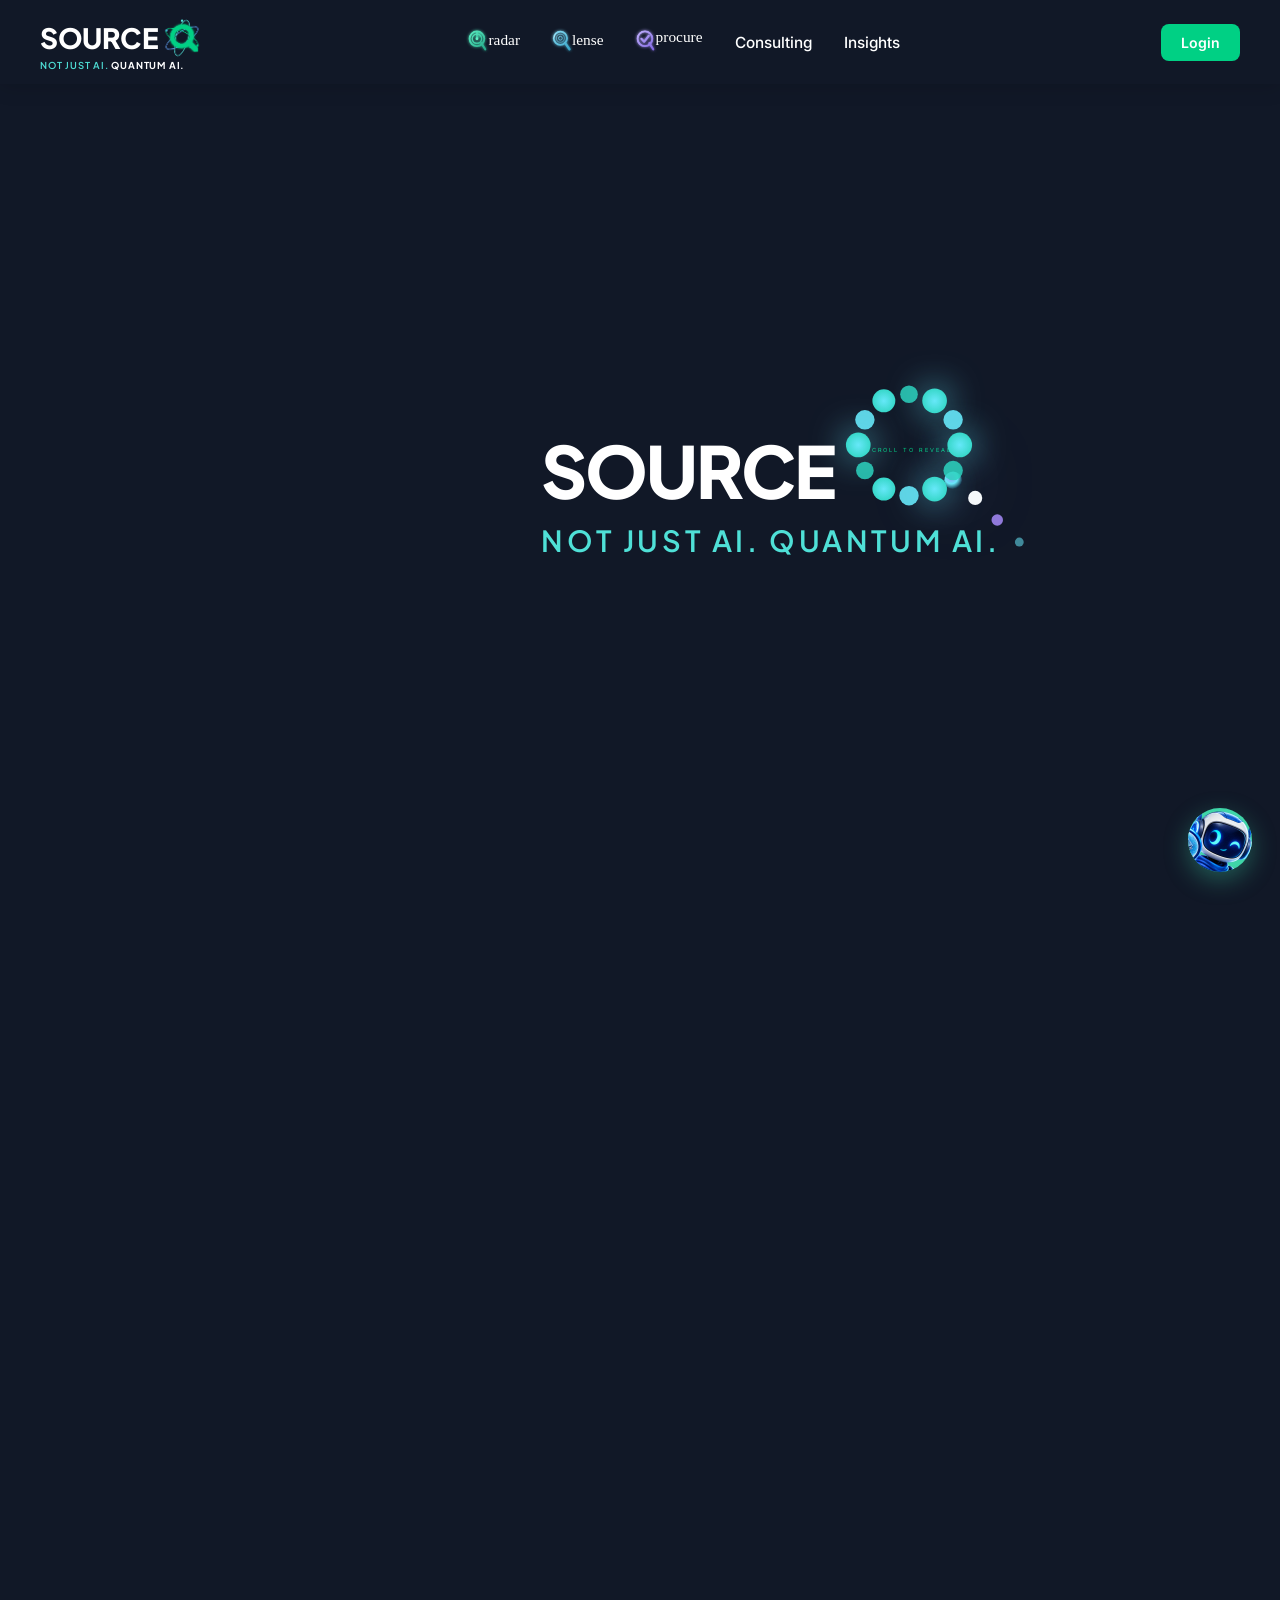
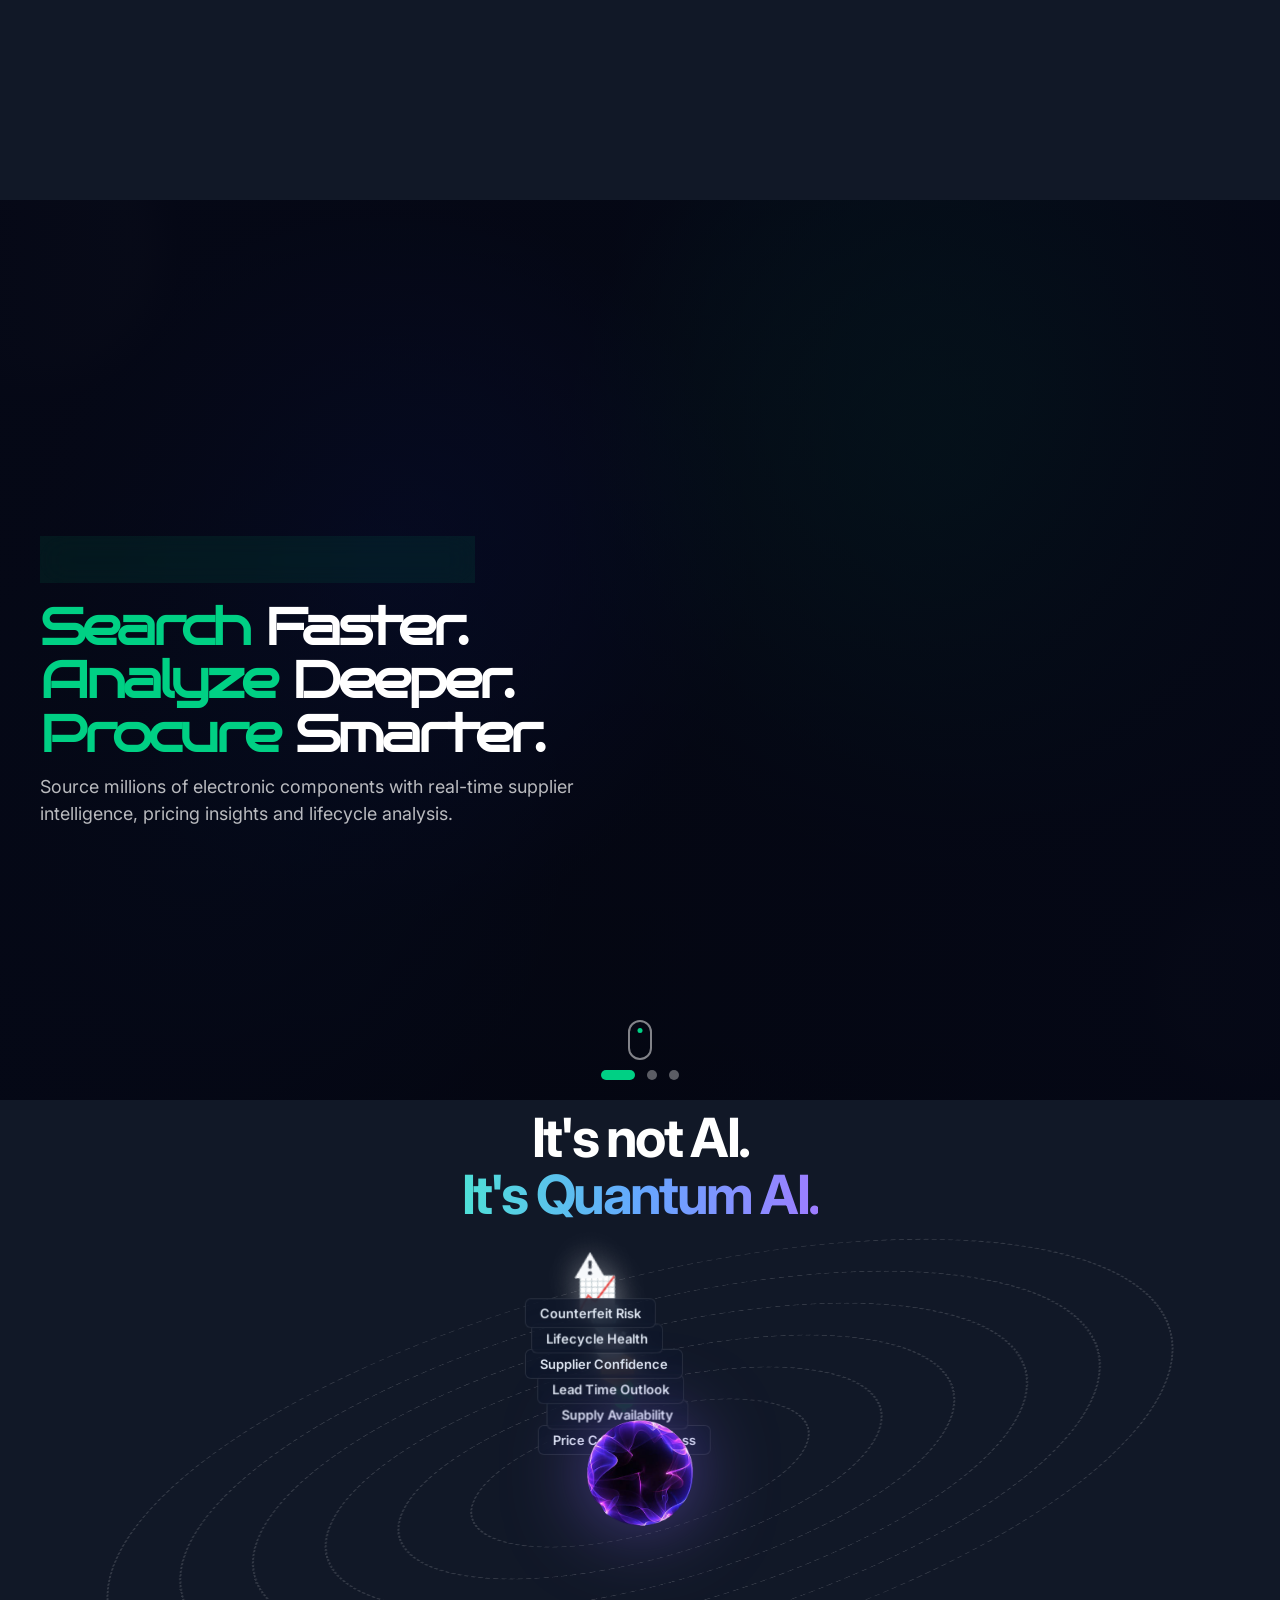
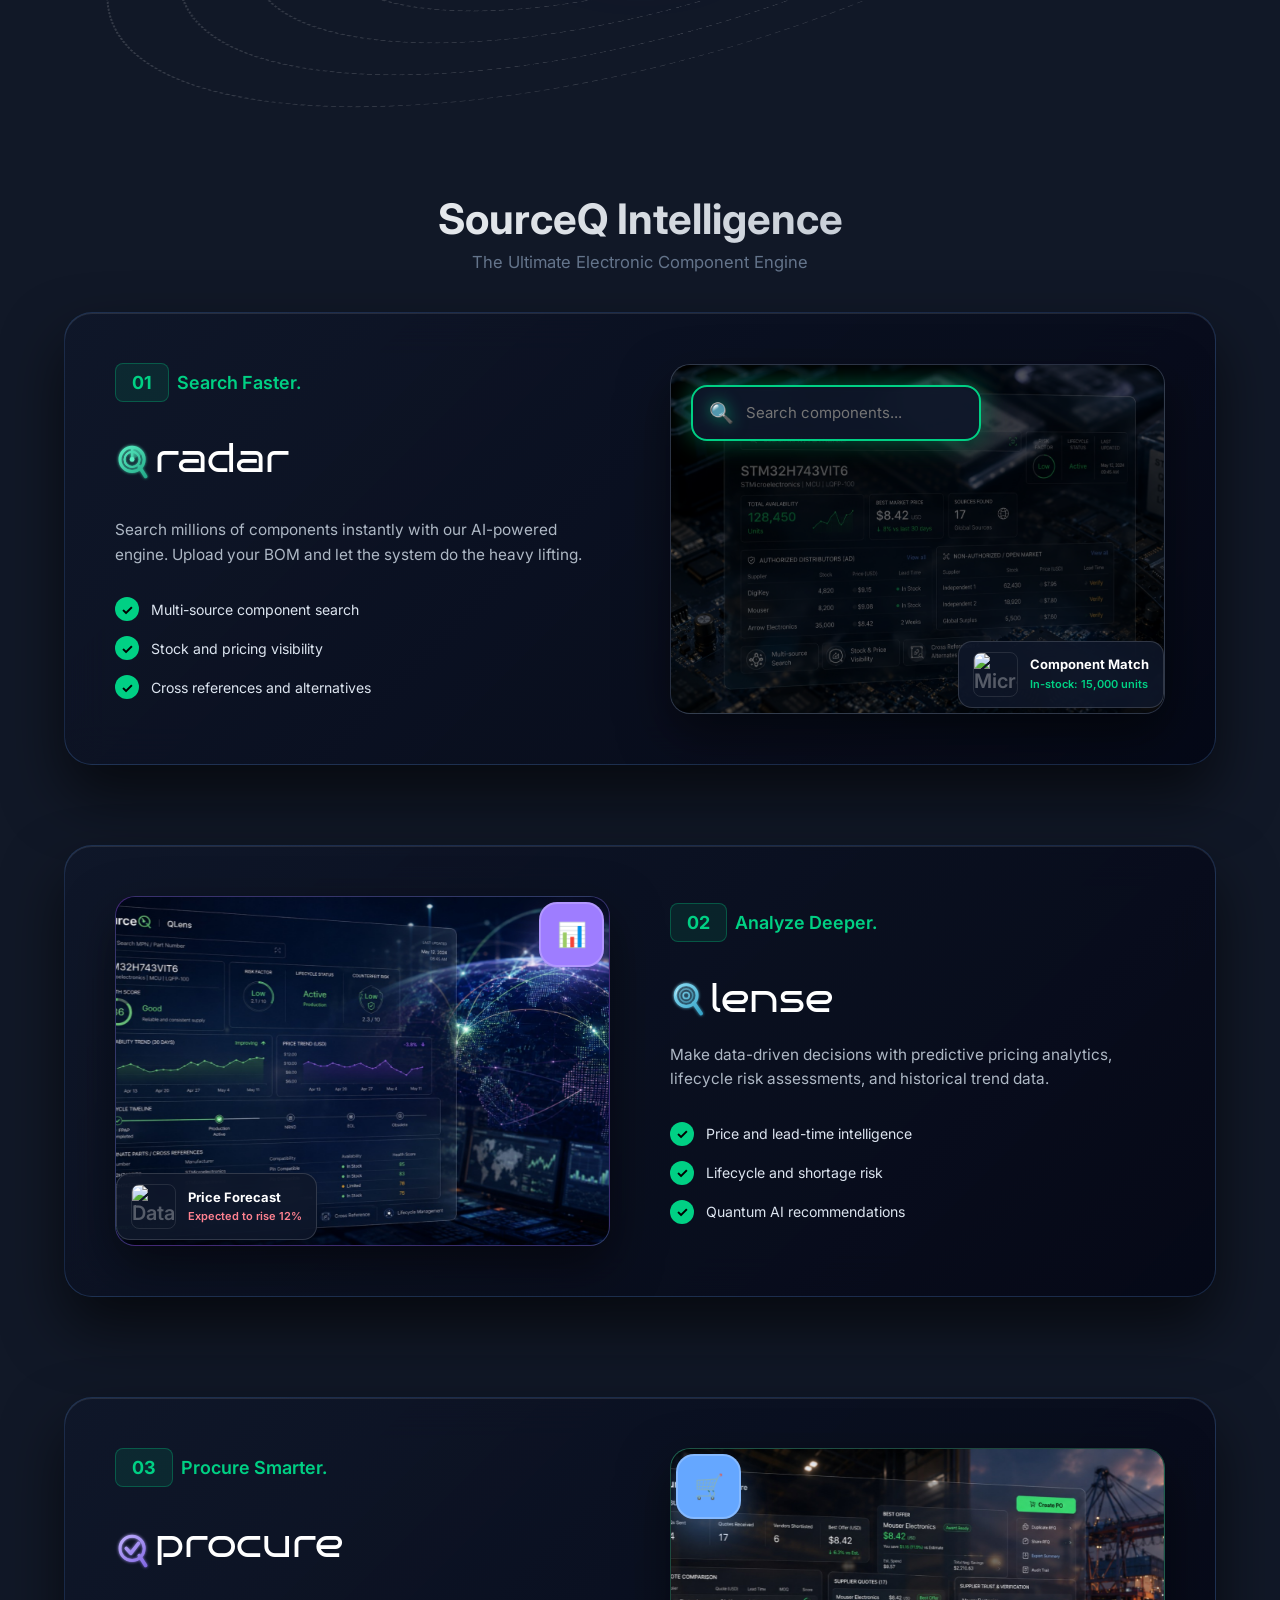
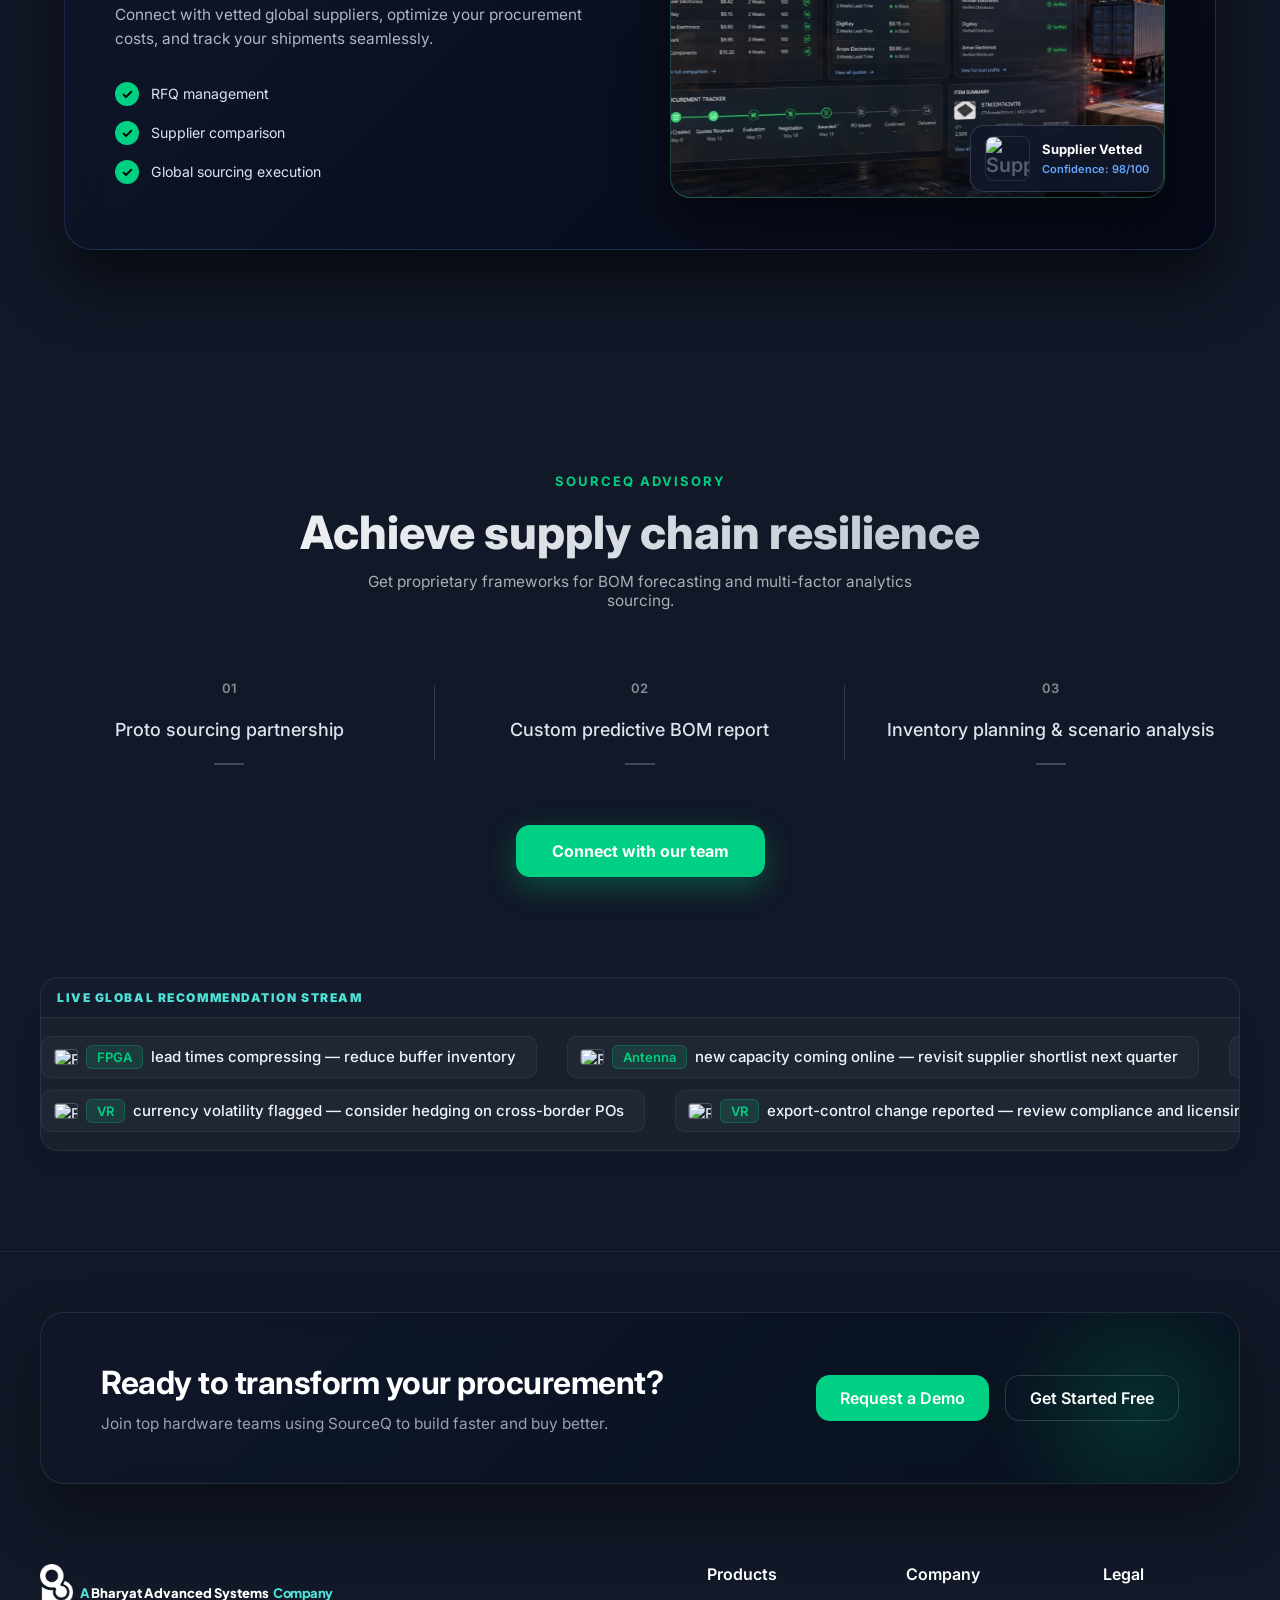
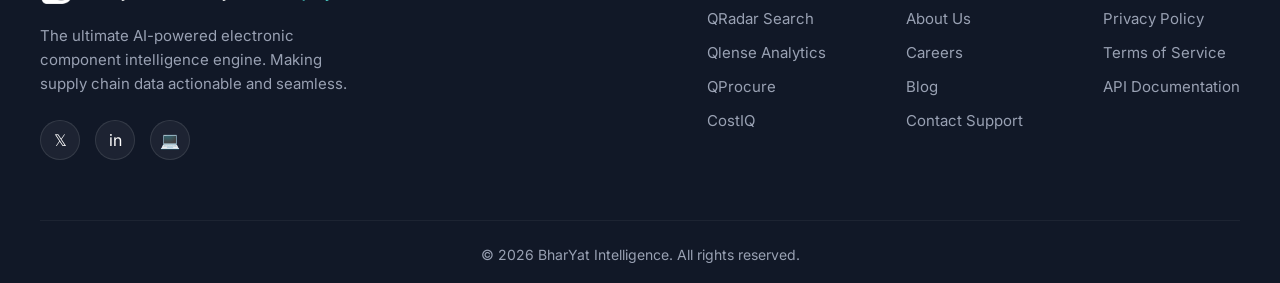
==== index.html @ 3b6bdac5 "Updated homepage" ====
<!DOCTYPE html>
<html lang="en">

<head>
    <meta charset="UTF-8">
    <meta name="viewport" content="width=device-width, initial-scale=1.0">
    <title>BharYat - Quantum AI</title>
    <link rel="stylesheet" href="./css/style.css">
    <link rel="stylesheet" href="./css/chatbot.css">
    <link rel="preconnect" href="https://fonts.googleapis.com">
    <link rel="preconnect" href="https://fonts.gstatic.com" crossorigin>
    <link href="https://fonts.googleapis.com/css2?family=Inter:wght@400;500;600;700;800&display=swap" rel="stylesheet">
    <link
        href="https://fonts.googleapis.com/css2?family=Fraunces:opsz,wght@9..144,300;9..144,600;9..144,900&display=swap"
        rel="stylesheet">
</head>

<body>
    <!-- Portal Reveal Hero & Overlay -->
    <div class="hero-fixed">
        <div class="hero-fixed__inner">
            <div
                style=" font-size:0.35rem;letter-spacing:0.35em; text-transform:uppercase; color:var(--primary); margin-bottom:1.2rem;">
                Scroll to reveal</div>
        </div>
    </div>

    <div class="portal-overlay">
        <svg class="portal-svg" viewBox="0 0 1000 1000" preserveAspectRatio="xMidYMid slice">
            <defs>
                <!-- Mask Hole jo center Q ke ring ko transparent banayega -->
                <mask id="portalMask">
                    <rect x="0" y="0" width="1000" height="1000" fill="white" />
                    <circle id="maskHole" cx="710" cy="495" r="50" fill="black" />
                </mask>
            </defs>

            <g id="portalGroup" style="transform-origin: 730px 505px;">
                <!-- Background jo mask ke sath zoom hoga -->
                <!-- <rect x="-1000" y="-1000" width="3000" height="3000" fill="#050816" mask="url(#portalMask)" /> -->
                <foreignObject x="-1000" y="-1000" width="3000" height="3000" mask="url(#portalMask)">
                    <video xmlns="http://www.w3.org/1999/xhtml" autoplay muted loop playsinline
                        style="width: 100%; height: 100%; object-fit:none;">
                        <source src="./assets/videos/landing.mp4" type="video/mp4">
                    </video>
                </foreignObject>

                <!-- Navbar Logo Structure scaled & centered for Portal Reveal -->
                <g transform="translate(10, 300) scale(3.5)">

                    <!-- 1. PROBABILITY CLOUD Q-LOGO WITH DRIFT DOTS (Text ke PEECHE) -->
                    <g transform="translate(170.5, 24.5)">
                        <svg viewBox="0 0 66 66" width="65" height="65" style="overflow: visible;">
                            <defs>
                                <radialGradient id="gB" cx="50%" cy="50%" r="60%">
                                    <stop offset="0%" stop-color="#67E8F9" />
                                    <stop offset="100%" stop-color="#2DD4BF" />
                                </radialGradient>
                                <radialGradient id="coreGrad" cx="40%" cy="35%" r="65%">
                                    <stop offset="0%" stop-color="#A78BFA" />
                                    <stop offset="55%" stop-color="#67E8F9" />
                                    <stop offset="100%" stop-color="#0F2138" />
                                </radialGradient>
                            </defs>

                            <!-- Glowing Core (Collapsed qubit state) -->
                            <circle cx="40" cy="40" r="2" fill="url(#coreGrad)" class="core-pulse" />

                            <!-- Ring of quantum dots forming the Q -->
                            <g class="spin">
                                <circle cx="41.5" cy="32" r="2.8" fill="url(#gB)" class="glow pulse pulse-a" />
                                <circle cx="40" cy="26.3" r="2.2" fill="#67E8F9" opacity="0.9" class="pulse pulse-b" />
                                <circle cx="35.8" cy="22" r="2.8" fill="url(#gB)" class="glow pulse pulse-c" />
                                <circle cx="30" cy="20.5" r="2.0" fill="#2DD4BF" opacity="0.85" class="pulse pulse-d" />
                                <circle cx="24.3" cy="22" r="2.6" fill="url(#gB)" class="pulse pulse-a" />
                                <circle cx="20" cy="26.3" r="2.2" fill="#67E8F9" opacity="0.9" class="pulse pulse-b" />
                                <circle cx="18.5" cy="32" r="2.8" fill="url(#gB)" class="glow pulse pulse-c" />
                                <circle cx="20" cy="37.8" r="2.0" fill="#2DD4BF" opacity="0.85" class="pulse pulse-d" />
                                <circle cx="24.3" cy="42" r="2.6" fill="url(#gB)" class="pulse pulse-a" />
                                <circle cx="30" cy="43.5" r="2.2" fill="#67E8F9" opacity="0.9" class="pulse pulse-b" />
                                <circle cx="35.8" cy="42" r="2.8" fill="url(#gB)" class="glow pulse pulse-c" />
                                <circle cx="40" cy="37.8" r="2.2" fill="#2DD4BF" opacity="0.85" class="pulse pulse-d" />
                            </g>

                            <!-- Sparse Tail Dots (Replacing the solid line with trailing dots) -->
                            <circle cx="45" cy="44" r="1.6" fill="#F5F8FA" class="drift" />
                            <circle cx="50" cy="49" r="1.3" fill="#A78BFA" opacity="0.85" class="drift"
                                style="animation-delay:0.6s;" />
                            <circle cx="55" cy="54" r="1" fill="#67E8F9" opacity="0.55" class="drift"
                                style="animation-delay:1.2s;" />
                        </svg>
                    </g>

                    <!-- 2. TEXT AUR TAGLINE (Q aur Cloud ke UPAR) -->
                    <g id="portalTextGroup">
                        <text x="118" y="68" font-family="'Plus Jakarta Sans', sans-serif" font-weight="800"
                            font-size="16" fill="#ffffff" letter-spacing="-0.5">SOURCE</text>

                        <text x="118" y="80" font-family="'Plus Jakarta Sans', sans-serif" font-weight="600"
                            font-size="6.5" fill="#4fe0d7" letter-spacing="0.8">NOT JUST AI. QUANTUM AI.
                            <!-- <tspan fill="#ffffff" font-weight="700">QUANTUM AI.</tspan> -->
                        </text>
                    </g>

                </g>
            </g>
        </svg>
    </div>

    <!-- Scroll Spacer (Animation height ke liye) -->
    <!-- <div class="scroll-spacer"></div> -->

    <!-- =========================
         HEADER
    ========================== -->
    <header class="site-header">
        <nav class="navbar">
            <div class="logo">
                <a href="index.html" class="brand-logo">
                    <div class="logo-wrapper">
                        <!-- Top Row: Source aur Q ek sath ek hi line me -->
                        <div class="brand-main">
                            <span class="logo-source">SOURCE</span>
                            <div class="logo-q-wrapper">
                                <!-- 3D Rotating 3-Orbit Quantum-Q SVG -->
                                <svg class="quantum-q-svg" viewBox="0 0 140 140" width="50" height="50">
                                    <defs>
                                        <filter id="glow" x="-20%" y="-20%" width="140%" height="140%">
                                            <feGaussianBlur stdDeviation="3" result="blur" />
                                            <feComposite in="SourceGraphic" in2="blur" operator="over" />
                                        </filter>
                                    </defs>

                                    <!-- Orbit 1 -->
                                    <g class="orbit-group orbitl-1">
                                        <ellipse cx="70" cy="70" rx="52" ry="18" fill="none" stroke="#65a7ff"
                                            stroke-width="2" transform="rotate(-30 70 70)" />
                                        <circle cx="25" cy="45" r="3.5" fill="#65a7ff" />
                                    </g>

                                    <!-- Orbit 2 -->
                                    <g class="orbit-group orbitl-2">
                                        <ellipse cx="70" cy="70" rx="52" ry="18" fill="none" stroke="#00D084"
                                            stroke-width="2" transform="rotate(30 70 70)" />
                                        <circle cx="115" cy="95" r="3.5" fill="#00D084" />
                                    </g>

                                    <!-- Orbit 3 -->
                                    <g class="orbit-group orbitl-3">
                                        <ellipse cx="70" cy="70" rx="18" ry="52" fill="none" stroke="#4fe0d7"
                                            stroke-width="2" transform="rotate(15 70 70)" />
                                        <circle cx="70" cy="20" r="3.5" fill="#4fe0d7" />
                                    </g>

                                    <!-- The Letter Q -->
                                    <circle cx="70" cy="65" r="28" fill="none" stroke="#00D084" stroke-width="13"
                                        class="q-circle" filter="url(#glow)" />
                                    <line x1="88" y1="83" x2="112" y2="108" stroke="#00D084" stroke-width="15"
                                        stroke-linecap="round" class="q-tail" filter="url(#glow)" />
                                </svg>
                            </div>
                        </div>
                        <!-- Bottom Row: Tagline inke niche -->
                        <span class="logo-tagline">NOT JUST AI. <span>QUANTUM AI.</span></span>
                    </div>
                </a>
            </div>
            <div class="nav-menu">
                <ul class="nav-links">
                    <!-- QRadar Navbar Link -->
                    <li>
                        <a href="#parts-finder" class="q-radar-nav-link">
                            <svg width="19" height="22" viewBox="0 0 34 40" style="overflow: visible;"
                                filter="url(#glowTealNav)">
                                <defs>
                                    <linearGradient id="gradTealNav" x1="0" y1="0" x2="34" y2="40"
                                        gradientUnits="userSpaceOnUse">
                                        <stop offset="0%" stop-color="#5CF0C4" />
                                        <stop offset="100%" stop-color="#1FA383" />
                                    </linearGradient>
                                    <filter id="glowTealNav" x="-60%" y="-60%" width="220%" height="220%">
                                        <feGaussianBlur stdDeviation="1.4" result="b" />
                                        <feMerge>
                                            <feMergeNode in="b" />
                                            <feMergeNode in="SourceGraphic" />
                                        </feMerge>
                                    </filter>
                                    <clipPath id="clipRadarNav">
                                        <circle cx="16" cy="16" r="13.4" />
                                    </clipPath>
                                </defs>
                                <circle class="ring-inline" cx="16" cy="16" r="8.4" stroke="url(#gradTealNav)"
                                    stroke-width="2.1" fill="none" />
                                <circle class="ring-inline r2" cx="16" cy="16" r="8.4" stroke="url(#gradTealNav)"
                                    stroke-width="2.1" fill="none" />
                                <circle cx="16" cy="16" r="13.4" stroke="url(#gradTealNav)" stroke-width="3.3"
                                    fill="none" />
                                <g class="sweep-inline" clip-path="url(#clipRadarNav)">
                                    <path d="M16 16 L16 1.5 A14.5 14.5 0 0 1 29 9.25 Z" fill="url(#gradTealNav)"
                                        opacity="0.35" />
                                    <line x1="16" y1="16" x2="16" y2="2" stroke="url(#gradTealNav)" stroke-width="2.7"
                                        stroke-linecap="round" />
                                </g>
                                <line class="tail-inline" x1="24" y1="24" x2="31" y2="35" stroke="url(#gradTealNav)"
                                    stroke-width="3.9" stroke-linecap="round" />
                                <circle cx="16" cy="16" r="2.6" fill="#5CF0C4" />
                            </svg>
                            <span style="font-family: cursive;">radar</span>
                        </a>
                    </li>

                    <!-- Qlense Navbar Link -->
                    <li>
                        <a href="#costiq" class="q-lense-nav-link">
                            <svg width="19" height="22" viewBox="0 0 34 40" style="overflow: visible;"
                                filter="url(#glowCyanInline)">
                                <defs>
                                    <linearGradient id="gradCyanInline" x1="0" y1="0" x2="34" y2="40"
                                        gradientUnits="userSpaceOnUse">
                                        <stop offset="0%" stop-color="#8FE0F7" />
                                        <stop offset="100%" stop-color="#2E9DC2" />
                                    </linearGradient>
                                    <filter id="glowCyanInline" x="-60%" y="-60%" width="220%" height="220%">
                                        <feGaussianBlur stdDeviation="1.4" result="b" />
                                        <feMerge>
                                            <feMergeNode in="b" />
                                            <feMergeNode in="SourceGraphic" />
                                        </feMerge>
                                    </filter>
                                    <clipPath id="cliplenseInline">
                                        <circle cx="15" cy="15" r="12.1" />
                                    </clipPath>
                                </defs>
                                <circle cx="15" cy="15" r="12.1" stroke="url(#gradCyanInline)" stroke-width="3.3"
                                    fill="none" />
                                <circle class="ring-pulse-lense-inline" cx="15" cy="15" r="7.3"
                                    stroke="url(#gradCyanInline)" stroke-width="1.95" fill="none" opacity="0.6" />
                                <circle cx="15" cy="15" r="3.4" stroke="url(#gradCyanInline)" stroke-width="1.8"
                                    fill="none" opacity="0.9" />
                                <g clip-path="url(#cliplenseInline)">
                                    <rect class="glint-lense-inline" x="-4" y="-4" width="8" height="46" fill="#FFFFFF"
                                        opacity="0.5" transform="rotate(20 15 15)" />
                                </g>
                                <line class="tail-line-lense-inline" x1="23.5" y1="23.5" x2="31.5" y2="35"
                                    stroke="url(#gradCyanInline)" stroke-width="4.2" stroke-linecap="round" />
                            </svg>
                            <span style="font-family: cursive;">lense</span>
                        </a>
                    </li>

                    <!-- QProcure Navbar Link -->
                    <li>
                        <a href="#exchange" class="q-procure-nav-link">
                            <svg width="19" height="22" viewBox="0 0 34 40" style="overflow: visible;"
                                filter="url(#glowPurpleNav)">
                                <defs>
                                    <linearGradient id="gradPurpleNav" x1="0" y1="0" x2="34" y2="40"
                                        gradientUnits="userSpaceOnUse">
                                        <stop offset="0%" stop-color="#C3B4FF" />
                                        <stop offset="100%" stop-color="#7C61E0" />
                                    </linearGradient>
                                    <filter id="glowPurpleNav" x="-60%" y="-60%" width="220%" height="220%">
                                        <feGaussianBlur stdDeviation="1.4" result="b" />
                                        <feMerge>
                                            <feMergeNode in="b" />
                                            <feMergeNode in="SourceGraphic" />
                                        </feMerge>
                                    </filter>
                                </defs>
                                <circle cx="16" cy="16" r="13.4" stroke="url(#gradPurpleNav)" stroke-width="3.3"
                                    fill="none" opacity="0.9" />
                                <circle class="ring-pulse-procure" cx="16" cy="16" r="13.4" stroke="url(#gradPurpleNav)"
                                    stroke-width="2.4" fill="none" />
                                <path class="check-draw-procure" d="M9.5 16 L14.5 21.5 L23 10.5"
                                    stroke="url(#gradPurpleNav)" stroke-width="3.9" stroke-linecap="round"
                                    stroke-linejoin="round" fill="none" />
                                <line class="tail-line-procure" x1="24" y1="24" x2="31" y2="35"
                                    stroke="url(#gradPurpleNav)" stroke-width="3.9" stroke-linecap="round" />
                            </svg>
                            <span style="font-family: cursive;">procure</span>
                        </a>
                    </li>

                    <li><a href="#insight">Consulting</a></li>
                    <li><a href="#lab">Insights</a></li>
                </ul>
            </div>
            <div class="nav-actions">
                <a href="/login" class="login-btn">Login</a>
                <button class="menu-toggle" type="button" aria-label="Open Navigation">
                    <span></span><span></span><span></span>
                </button>
            </div>
        </nav>
    </header>

    <main>

        <!-- =========================
             HERO
        ========================== -->
        <section class="hero" id="hero">
            <div class="hero-bg">
                <div class="circle circle-1"></div>
                <div class="circle circle-2"></div>
            </div>

            <div class="hero-container">
                <article class="hero-content">
                    <p class="hero-tag">Data driven electronics supply chain</p>
                    <h1 class="hero-title">
                        <span>Search </span> Faster.<br>
                        <span>Analyze </span> Deeper.<br>
                        <span>Procure </span> Smarter.
                    </h1>
                    <p class="hero-description">
                        Source millions of electronic components with real-time supplier intelligence, pricing insights
                        and lifecycle analysis.
                    </p>




                </article>

                <div class="hero-slider">
                    <div class="hero-slide active">
                        <video autoplay muted loop playsinline>
                            <source src="./assets/videos/vid1.mp4" type="video/mp4">
                        </video>
                    </div>
                    <div class="hero-slide">
                        <img src="./assets/images/hero1.jpg" alt="PCB Manufacturing">
                    </div>
                    <div class="hero-slide">
                        <video autoplay muted loop playsinline>
                            <source src="./assets/videos/vid2.mp4" type="video/mp4">
                        </video>
                    </div>
                </div>

                <div class="hero-overlay"></div>
                <div class="hero-pagination">
                    <span class="active"></span><span></span><span></span>
                </div>
                <div class="scroll-indicator"><span></span></div>
            </div>
        </section>

        <!-- =========================
        QUANTUM AI FLOW (CLEANED 3D ORBITS)
        ========================== -->
        <section class="quantum-section" id="quantum-ai">

            <div class="quantum-container">
                <div class="q-top-header">
                    <h2>It's not AI.<br><span class="q-gradient-text">It's Quantum AI.</span></h2>
                </div>
            </div>

            <!-- Full-Width Angled Orbits -->
            <div class="system-viewport" id="solar-system-viewport">

                <div class="engine-wrap">
                    <div class="quantum-image">
                        <img class="piece piece1" src="./assets/images/piece1.png" alt="p1">
                        <img class="piece piece2" src="./assets/images/piece2.png" alt="p2">
                        <img class="piece piece3" src="./assets/images/piece3.png" alt="p3">
                        <img class="piece piece4" src="./assets/images/piece4.png" alt="p4">
                        <img class="piece piece5" src="./assets/images/piece5.png" alt="p5">
                        <img class="piece piece6" src="./assets/images/piece6.png" alt="p6">
                    </div>
                    <div class="engine">
                        <img class="core-image" src="./assets/images/quantum-core.png" alt="Quantum Core">
                    </div>
                </div>

                <div class="angle-wrapper">
                    <div class="system-wrapper">

                        <!-- 1. Price Competitiveness -->
                        <div class="orbit orbit-1">
                            <div class="planet-anchor">
                                <div class="planet-counter">
                                    <div class="planet-unsquish">
                                        <div class="planet">
                                            <div class="planet-content">
                                                <div class="planet-icon">💲</div>
                                                <div class="planet-text">Price Competitiveness</div>
                                            </div>
                                        </div>
                                    </div>
                                </div>
                            </div>
                        </div>

                        <!-- 2. Supply Availability -->
                        <div class="orbit orbit-2">
                            <div class="planet-anchor">
                                <div class="planet-counter">
                                    <div class="planet-unsquish">
                                        <div class="planet">
                                            <div class="planet-content">
                                                <div class="planet-icon">📦</div>
                                                <div class="planet-text">Supply Availability</div>
                                            </div>
                                        </div>
                                    </div>
                                </div>
                            </div>
                        </div>

                        <!-- 3. Lead Time Outlook -->
                        <div class="orbit orbit-3">
                            <div class="planet-anchor">
                                <div class="planet-counter">
                                    <div class="planet-unsquish">
                                        <div class="planet">
                                            <div class="planet-content">
                                                <div class="planet-icon">⏱️</div>
                                                <div class="planet-text">Lead Time Outlook</div>
                                            </div>
                                        </div>
                                    </div>
                                </div>
                            </div>
                        </div>

                        <!-- 4. Supplier Confidence -->
                        <div class="orbit orbit-4">
                            <div class="planet-anchor">
                                <div class="planet-counter">
                                    <div class="planet-unsquish">
                                        <div class="planet">
                                            <div class="planet-content">
                                                <div class="planet-icon">🛡️</div>
                                                <div class="planet-text">Supplier Confidence</div>
                                            </div>
                                        </div>
                                    </div>
                                </div>
                            </div>
                        </div>

                        <!-- 5. Lifecycle Health -->
                        <div class="orbit orbit-5">
                            <div class="planet-anchor">
                                <div class="planet-counter">
                                    <div class="planet-unsquish">
                                        <div class="planet">
                                            <div class="planet-content">
                                                <div class="planet-icon">📈</div>
                                                <div class="planet-text">Lifecycle Health</div>
                                            </div>
                                        </div>
                                    </div>
                                </div>
                            </div>
                        </div>

                        <!-- 6. Counterfeit Risk -->
                        <div class="orbit orbit-6">
                            <div class="planet-anchor">
                                <div class="planet-counter">
                                    <div class="planet-unsquish">
                                        <div class="planet">
                                            <div class="planet-content">
                                                <div class="planet-icon">⚠️</div>
                                                <div class="planet-text">Counterfeit Risk</div>
                                            </div>
                                        </div>
                                    </div>
                                </div>
                            </div>
                        </div>

                    </div>
                </div>
            </div>
        </section>

        <!-- =========================
             SOURCEQ STEPS (STACKING GLASS CARDS)
        ========================== -->
        <section class="sourceq-section" id="sourceq-steps">

            <div class="sourceq-container">

                <!-- Center Intro -->
                <div class="sourceq-header">
                    <h2>SourceQ Intelligence</h2>
                    <p>The Ultimate Electronic Component Engine</p>
                </div>

                <!-- Stacking Wrapper -->
                <div class="sourceq-stack-wrapper">

                    <!-- Step 01: QRadar -->
                    <div class="step-row">
                        <div class="step-text">
                            <span class="step-number">01</span><span>Search Faster.</span>
                            <h3 class="step-title-heading" style="padding-bottom: 10px;">
                                <svg width="36" height="36" viewBox="0 0 34 40" style="overflow: visible;"
                                    filter="url(#glowTeal)">
                                    <defs>
                                        <linearGradient id="gradTealInline" x1="0" y1="0" x2="34" y2="40"
                                            gradientUnits="userSpaceOnUse">
                                            <stop offset="0%" stop-color="#5CF0C4" />
                                            <stop offset="100%" stop-color="#1FA383" />
                                        </linearGradient>
                                        <filter id="glowTeal" x="-60%" y="-60%" width="220%" height="220%">
                                            <feGaussianBlur stdDeviation="1.4" result="b" />
                                            <feMerge>
                                                <feMergeNode in="b" />
                                                <feMergeNode in="SourceGraphic" />
                                            </feMerge>
                                        </filter>
                                        <clipPath id="clipRadarInline">
                                            <circle cx="16" cy="16" r="13.4" />
                                        </clipPath>
                                    </defs>
                                    <circle class="ring-inline" cx="16" cy="16" r="8.4" stroke="url(#gradTealInline)"
                                        stroke-width="2.1" fill="none" />
                                    <circle class="ring-inline r2" cx="16" cy="16" r="8.4" stroke="url(#gradTealInline)"
                                        stroke-width="2.1" fill="none" />
                                    <circle cx="16" cy="16" r="13.4" stroke="url(#gradTealInline)" stroke-width="3.3"
                                        fill="none" />
                                    <g class="sweep-inline" clip-path="url(#clipRadarInline)">
                                        <path d="M16 16 L16 1.5 A14.5 14.5 0 0 1 29 9.25 Z" fill="url(#gradTealInline)"
                                            opacity="0.35" />
                                        <line x1="16" y1="16" x2="16" y2="2" stroke="url(#gradTealInline)"
                                            stroke-width="2.7" stroke-linecap="round" />
                                    </g>
                                    <line class="tail-inline" x1="24" y1="24" x2="31" y2="35"
                                        stroke="url(#gradTealInline)" stroke-width="3.9" stroke-linecap="round" />
                                    <circle cx="16" cy="16" r="2.6" fill="#5CF0C4" />
                                </svg>
                                <span style="padding-bottom: 5px;">radar</span>
                            </h3>
                            <p>Search millions of components instantly with our AI-powered engine. Upload your BOM and
                                let the system do the heavy lifting.</p>
                            <ul class="step-features">
                                <li>Multi-source component search</li>
                                <li>Stock and pricing visibility</li>
                                <li>Cross references and alternatives</li>
                            </ul>
                        </div>
                        <div class="step-visual">
                            <!-- Dashboard Mockup Card -->
                            <div class="dashboard-mockup" id="mockupCard" style="position: relative; overflow: hidden;">
                                <!-- Background Image -->
                                <img class="card-bg" src="./assets/images/qradar.jpeg" alt="Search Dashboard"
                                    style="width: 100%; height: 100%; object-fit: cover; transition: filter 400ms cubic-bezier(.4, 0, .2, 1), transform 400ms cubic-bezier(.4, 0, .2, 1);">

                                <!-- Blur Target Group (Background image aur baki elements blur honge) -->
                                <div class="blur-target-group"
                                    style="position: absolute; inset: 0; transition: filter 400ms cubic-bezier(.4, 0, .2, 1);">

                                    <!-- Floating Mini Card (Component Match) -->
                                    <div class="floating-mini-card pos-bottom-right">
                                        <img src="https://images.unsplash.com/photo-1518770660439-4636190af475?auto=format&fit=crop&q=80&w=100&h=100"
                                            alt="Microchip">
                                        <div>
                                            <strong>Component Match</strong>
                                            <span style="color: #00D084;">In-stock: 15,000 units</span>
                                        </div>
                                    </div>
                                </div>

                                <!-- Floating, Glowing & Movable Search Input Box -->
                                <div class="floating-search-box" id="searchBar">
                                    <form id="inlineSearchForm" onsubmit="handleInlineSearch(event)"
                                        style="width: 100%; display: flex; align-items: center; gap: 12px;">
                                        <span
                                            style="font-size: 20px; color: #00D084; filter: drop-shadow(0 0 8px rgba(0,208,132,0.8));">🔍</span>
                                        <input type="text" id="inlineSearchInput" placeholder="Search components..."
                                            autocomplete="off"
                                            style="width: 100%; background: transparent; border: none; color: #fff; font-size: 15px; outline: none;">
                                    </form>
                                </div>
                            </div>
                        </div>
                    </div>

                    <!-- Step 02: Qlense -->
                    <div class="step-row reverse" style="margin-bottom:60px">
                        <div class="step-text">
                            <span class="step-number">02</span><span>Analyze Deeper.</span>
                            <h3 class="step-title-heading">
                                <svg width="36" height="36" viewBox="0 0 34 40" style="overflow: visible;"
                                    filter="url(#glowCyanInline)">
                                    <defs>
                                        <linearGradient id="gradCyanInline" x1="0" y1="0" x2="34" y2="40"
                                            gradientUnits="userSpaceOnUse">
                                            <stop offset="0%" stop-color="#8FE0F7" />
                                            <stop offset="100%" stop-color="#2E9DC2" />
                                        </linearGradient>
                                        <filter id="glowCyanInline" x="-60%" y="-60%" width="220%" height="220%">
                                            <feGaussianBlur stdDeviation="1.4" result="b" />
                                            <feMerge>
                                                <feMergeNode in="b" />
                                                <feMergeNode in="SourceGraphic" />
                                            </feMerge>
                                        </filter>
                                        <clipPath id="cliplenseInline">
                                            <circle cx="15" cy="15" r="12.1" />
                                        </clipPath>
                                    </defs>
                                    <circle cx="15" cy="15" r="12.1" stroke="url(#gradCyanInline)" stroke-width="3.3"
                                        fill="none" />
                                    <circle class="ring-pulse-lense-inline" cx="15" cy="15" r="7.3"
                                        stroke="url(#gradCyanInline)" stroke-width="1.95" fill="none" opacity="0.6" />
                                    <circle cx="15" cy="15" r="3.4" stroke="url(#gradCyanInline)" stroke-width="1.8"
                                        fill="none" opacity="0.9" />
                                    <g clip-path="url(#cliplenseInline)">
                                        <rect class="glint-lense-inline" x="-4" y="-4" width="8" height="46"
                                            fill="#FFFFFF" opacity="0.5" transform="rotate(20 15 15)" />
                                    </g>
                                    <line class="tail-line-lense-inline" x1="23.5" y1="23.5" x2="31.5" y2="35"
                                        stroke="url(#gradCyanInline)" stroke-width="4.2" stroke-linecap="round" />
                                </svg>
                                <span>lense</span>
                            </h3>
                            <p>Make data-driven decisions with predictive pricing analytics, lifecycle risk assessments,
                                and historical trend data.</p>
                            <ul class="step-features">
                                <li>Price and lead-time intelligence</li>
                                <li>Lifecycle and shortage risk</li>
                                <li>Quantum AI recommendations</li>
                            </ul>
                        </div>
                        <div class="step-visual">
                            <div class="dashboard-mockup analytics" style="position: relative;">
                                <img style="width: 100%; height: 100%; object-fit: cover;"
                                    src="./assets/images/qlense.jpeg" alt="Analytics Dashboard">
                                <div class="floating-badge badge-qlense">
                                    <span style="font-size: 24px; color: #fff;">📊</span>
                                </div>
                                <div class="floating-mini-card pos-bottom-left">
                                    <img src="https://images.unsplash.com/photo-1551288049-bebda4e38f71?auto=format&fit=crop&q=80&w=100&h=100"
                                        alt="Data">
                                    <div>
                                        <strong>Price Forecast</strong>
                                        <span style="color: #ff8290;">Expected to rise 12%</span>
                                    </div>
                                </div>
                            </div>
                        </div>
                    </div>

                    <!-- Step 03: QProcure -->
                    <div class="step-row">
                        <div class="step-text">
                            <span class="step-number">03</span><span>Procure Smarter.</span>
                            <h3 class="step-title-heading">
                                <svg width="36" height="36" viewBox="0 0 34 40" style="overflow: visible;"
                                    filter="url(#glowPurpleInline)">
                                    <defs>
                                        <linearGradient id="gradPurpleInline" x1="0" y1="0" x2="34" y2="40"
                                            gradientUnits="userSpaceOnUse">
                                            <stop offset="0%" stop-color="#C3B4FF" />
                                            <stop offset="100%" stop-color="#7C61E0" />
                                        </linearGradient>
                                        <filter id="glowPurpleInline" x="-60%" y="-60%" width="220%" height="220%">
                                            <feGaussianBlur stdDeviation="1.4" result="b" />
                                            <feMerge>
                                                <feMergeNode in="b" />
                                                <feMergeNode in="SourceGraphic" />
                                            </feMerge>
                                        </filter>
                                    </defs>
                                    <circle cx="16" cy="16" r="13.4" stroke="url(#gradPurpleInline)" stroke-width="3.3"
                                        fill="none" opacity="0.9" />
                                    <circle class="ring-pulse-procure" cx="16" cy="16" r="13.4"
                                        stroke="url(#gradPurpleInline)" stroke-width="2.4" fill="none" />
                                    <path class="check-draw-procure" d="M9.5 16 L14.5 21.5 L23 10.5"
                                        stroke="url(#gradPurpleInline)" stroke-width="3.9" stroke-linecap="round"
                                        stroke-linejoin="round" fill="none" />
                                    <line class="tail-line-procure" x1="24" y1="24" x2="31" y2="35"
                                        stroke="url(#gradPurpleInline)" stroke-width="3.9" stroke-linecap="round" />
                                </svg>
                                <span style="padding-bottom: 15px;">procure</span>
                            </h3>
                            <p>Connect with vetted global suppliers, optimize your procurement costs, and track your
                                shipments seamlessly.</p>
                            <ul class="step-features">
                                <li>RFQ management</li>
                                <li>Supplier comparison</li>
                                <li>Global sourcing execution</li>
                            </ul>
                        </div>
                        <div class="step-visual">
                            <div class="dashboard-mockup procurement" style="position: relative;">
                                <img style="width: 100%; height: 100%; object-fit: cover;"
                                    src="./assets/images/qprocure.jpeg" alt="Procurement Dashboard">
                                <div class="floating-badge badge-qprocure">
                                    <span style="font-size: 24px; color: #fff;">🛒</span>
                                </div>
                                <div class="floating-mini-card pos-bottom-right">
                                    <img src="https://encrypted-tbn0.gstatic.com/images?q=tbn:ANd9GcR53OFQYkr9EK4X7FcQSLnRwWqANlnFXEwa--b58DtQlA&s=10"
                                        alt="Supplier">
                                    <div>
                                        <strong>Supplier Vetted</strong>
                                        <span style="color: #65a7ff;">Confidence: 98/100</span>
                                    </div>
                                </div>
                            </div>
                        </div>
                    </div>

                </div>

            </div>
        </section>



        <!-- =========================
     CUSTOMER INTELLIGENCE CONSULTING
========================== -->
        <!-- =========================
     CUSTOMER INTELLIGENCE CONSULTING
========================== -->
        <section class="consulting-section" id="consulting">
            <div class="consulting-container">

                <!-- Top Advisory Header (First Image Layout) -->
                <div class="consulting-advisory-header">
                    <span class="advisory-tag">SOURCEQ ADVISORY</span>
                    <h2>Achieve supply chain resilience</h2>
                    <p>Get proprietary frameworks for BOM forecasting and multi-factor analytics sourcing.</p>
                </div>

                <!-- Three Hoverable Sections -->
                <!-- Three Hoverable Sections (onclick yahan se remove kar diya gaya hai) -->
                <div class="consulting-nodes">
                    <div class="consulting-node">
                        <span class="node-num">01</span>
                        <h4>Proto sourcing partnership</h4>
                        <div class="node-line"></div>
                    </div>
                    <div class="consulting-node">
                        <span class="node-num">02</span>
                        <h4>Custom predictive BOM report</h4>
                        <div class="node-line"></div>
                    </div>
                    <div class="consulting-node">
                        <span class="node-num">03</span>
                        <h4>Inventory planning & scenario analysis</h4>
                        <div class="node-line"></div>
                    </div>
                </div>

                <!-- Original Button Unchanged -->
                <div class="consulting-action">
                    <a href="#" id="consultingBtn" class="consulting-btn">Connect with our team</a>
                </div>

                <!-- Requirement Form Modal -->
                <div class="consulting-modal-overlay" id="consultingModal">
                    <div class="consulting-modal">
                        <button class="modal-close" id="closeModal">&times;</button>
                        <h3>Intelligence Consulting</h3>
                        <p>Fill out your requirements below and our team will get back to you shortly.</p>

                        <form class="consulting-form" id="requirementForm"
                            onsubmit="event.preventDefault(); alert('Requirement submitted successfully!'); consultingModal.classList.remove('active');">
                            <div class="form-group">
                                <label>Your Name</label>
                                <input type="text" placeholder="Enter your full name" required>
                            </div>
                            <div class="form-group">
                                <label>Work Email</label>
                                <input type="email" placeholder="name@company.com" required>
                            </div>
                            <div class="form-group">
                                <label>Requirement Details</label>
                                <textarea rows="4" placeholder="Describe your requirement..." required></textarea>
                            </div>
                            <button type="submit" class="btn-primary"
                                style="width: 100%; border: none; cursor: pointer; padding: 14px; font-weight: 600;">Submit
                                Requirement</button>
                        </form>
                    </div>
                </div>

            </div>
        </section>
        <!-- =========================
        LIVE RECOMMENDATION TICKER
        ========================== -->
        <section class="ticker-section">
            <div class="ticker-container">
                <div class="ticker-title">Live Global Recommendation Stream</div>
                <div class="ticker-window-wrapper">
                    <!-- Line 1: Left Moving Ticker -->
                    <div class="ticker-window">
                        <div class="ticker-track ticker-left" id="tickerTrack1">
                            <!-- JS automatically populates -->
                        </div>
                    </div>
                    <!-- Line 2: Right Moving Ticker -->
                    <div class="ticker-window">
                        <div class="ticker-track ticker-left" id="tickerTrack2">
                            <!-- JS automatically populates -->
                        </div>
                    </div>
                </div>
            </div>
        </section>

    </main>

    <!-- =========================
             MODERN FOOTER & CTA
    ========================== -->
    <footer class="site-footer" id="contact">
        <div class="footer-cta">
            <div class="cta-content">
                <h2>Ready to transform your procurement?</h2>
                <p>Join top hardware teams using SourceQ to build faster and buy better.</p>
            </div>
            <div class="cta-actions">
                <a href="/demo" class="btn-primary">Request a Demo</a>
                <a href="/signup" class="btn-secondary">Get Started Free</a>
            </div>
            <div class="cta-glow"></div>
        </div>

        <div class="footer-main">
            <div class="footer-brand">
                <div class="footer-logo-container">
                    <img src="./images/logo.png" alt="BharYat Logo" class="footer-logo">
                    <div class="footer-company-info">
                        <span class="footer-company-name">A </span>
                        <span class="footer-company-sub">Bharyat Advanced Systems</span>
                        <span class="footer-company-name">Company</span>
                    </div>
                </div>
                <p>The ultimate AI-powered electronic component intelligence engine. Making supply chain data actionable
                    and seamless.</p>
                <div class="social-links">
                    <a href="#" aria-label="Twitter">𝕏</a>
                    <a href="#" aria-label="LinkedIn">in</a>
                    <a href="#" aria-label="GitHub">💻</a>
                </div>
            </div>

            <div class="footer-links">
                <div class="link-group">
                    <h4>Products</h4>
                    <ul>
                        <li><a href="#">QRadar Search</a></li>
                        <li><a href="#">Qlense Analytics</a></li>
                        <li><a href="#">QProcure</a></li>
                        <li><a href="#">CostIQ</a></li>
                    </ul>
                </div>
                <div class="link-group">
                    <h4>Company</h4>
                    <ul>
                        <li><a href="#">About Us</a></li>
                        <li><a href="#">Careers</a></li>
                        <li><a href="#">Blog</a></li>
                        <li><a href="#">Contact Support</a></li>
                    </ul>
                </div>
                <div class="link-group">
                    <h4>Legal</h4>
                    <ul>
                        <li><a href="#">Privacy Policy</a></li>
                        <li><a href="#">Terms of Service</a></li>
                        <li><a href="#">API Documentation</a></li>
                    </ul>
                </div>
            </div>
        </div>

        <div class="footer-bottom">
            <p>&copy; 2026 BharYat Intelligence. All rights reserved.</p>
        </div>
    </footer>


    <div id="spockbot-root">

        <!-- Launcher bubble -->
        <button class="launcher" id="sbLauncher" aria-label="Open Spockbot">
            <!-- TODO(assets-path): update if hosting assets elsewhere -->
            <img src="[data-uri]"
                alt="Spockbot">
            <span class="dot" id="sbLauncherDot"></span>
        </button>

        <!-- Chat window -->
        <div class="chat" id="sbChatWindow">
            <div class="chat-header">
                <div class="chat-avatar">
                    <img src="[data-uri]"
                        alt="Spockbot">
                </div>
                <div class="chat-header-text">
                    <p class="chat-title">Spockbot</p>
                    <p class="chat-descriptor">SourceQ Assistant</p>
                    <p class="chat-status">Online</p>
                </div>
                <button class="chat-close" id="sbChatClose" aria-label="Close chat">&#10005;</button>
            </div>

            <div class="chat-body" id="sbChatBody"></div>

            <div class="chat-input-row">
                <input type="text" id="sbChatInput"
                    placeholder="Ask about SourceQ, pricing, or leave a BOM / message..." autocomplete="off">
                <button class="chat-send" id="sbChatSend" aria-label="Send">
                    <svg viewBox="0 0 24 24" fill="none" stroke="#062018" stroke-width="2" stroke-linecap="round"
                        stroke-linejoin="round">
                        <path d="M22 2 11 13" />
                        <path d="M22 2 15 22l-4-9-9-4 20-7z" />
                    </svg>
                </button>
            </div>
        </div>

    </div>
    <script src="./js/main.js"></script>
    <script src="./js/chatbot.js"></script>
</body>

</html>
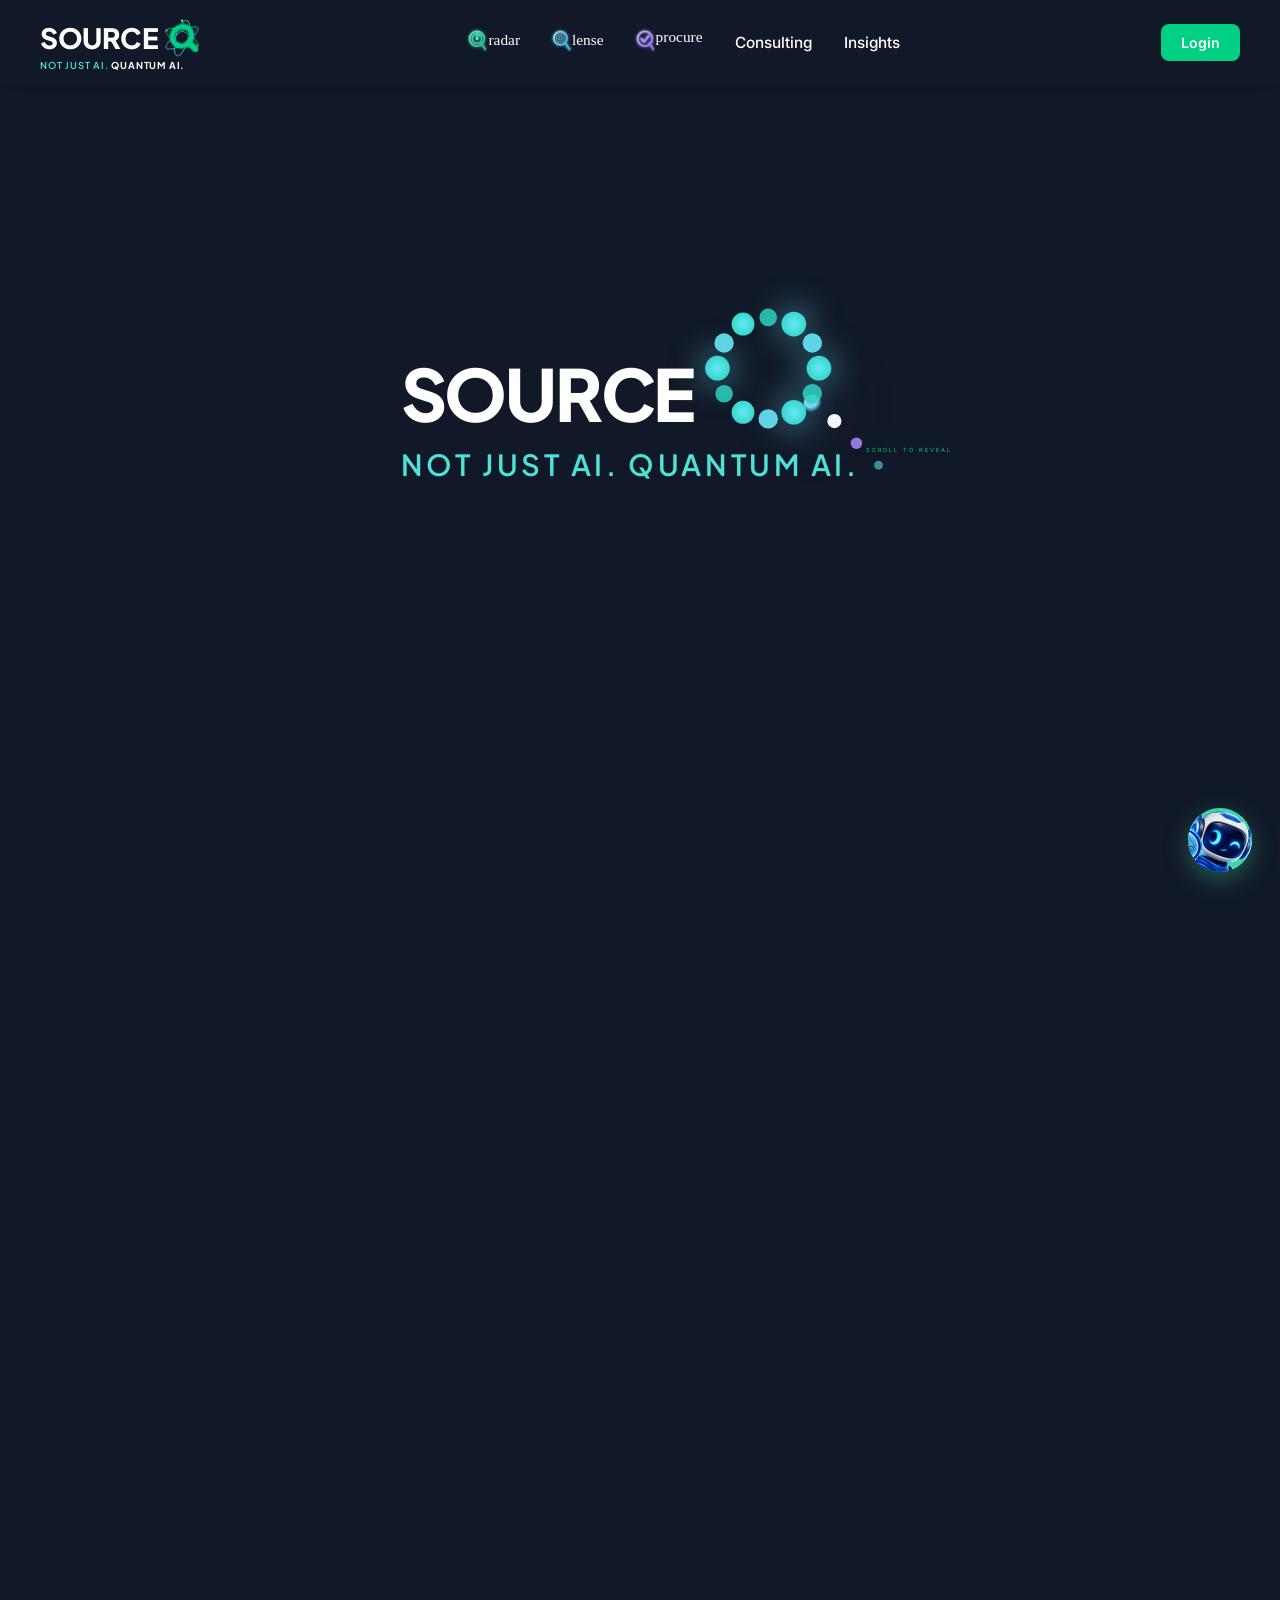
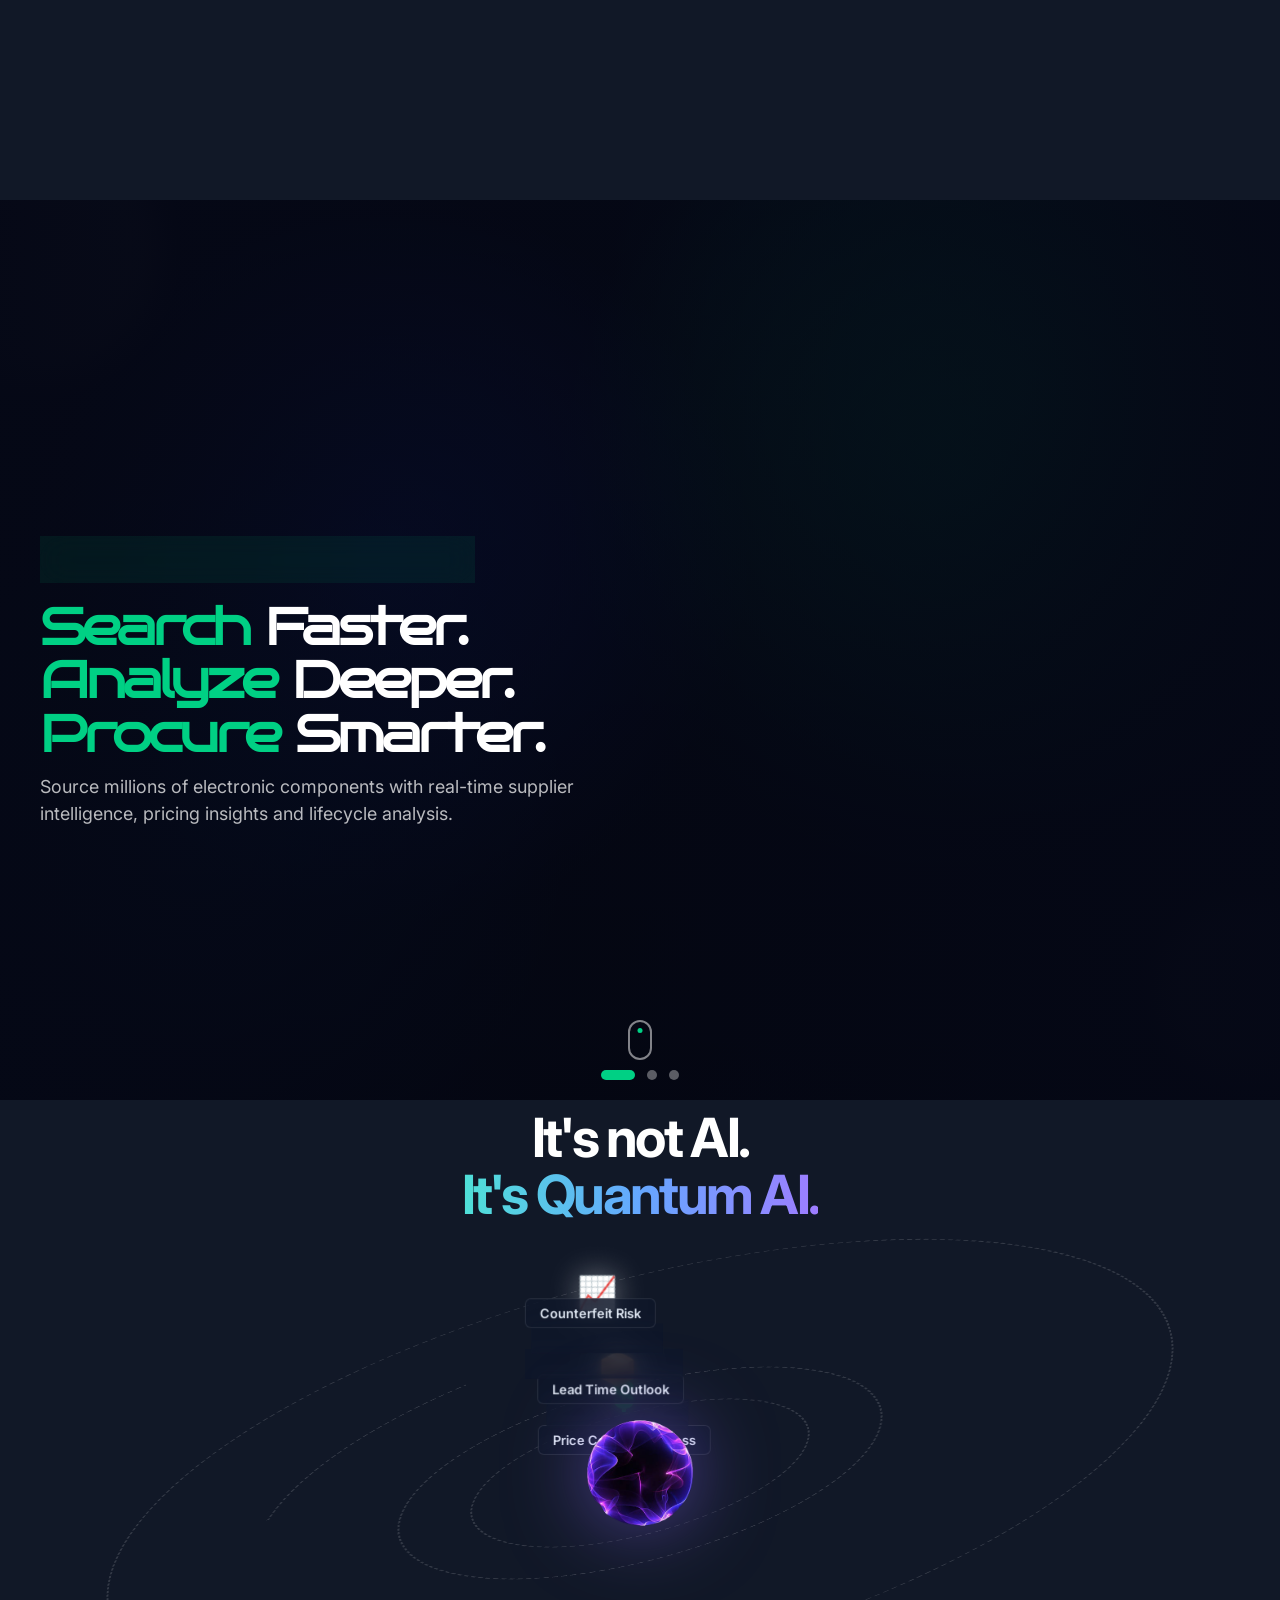
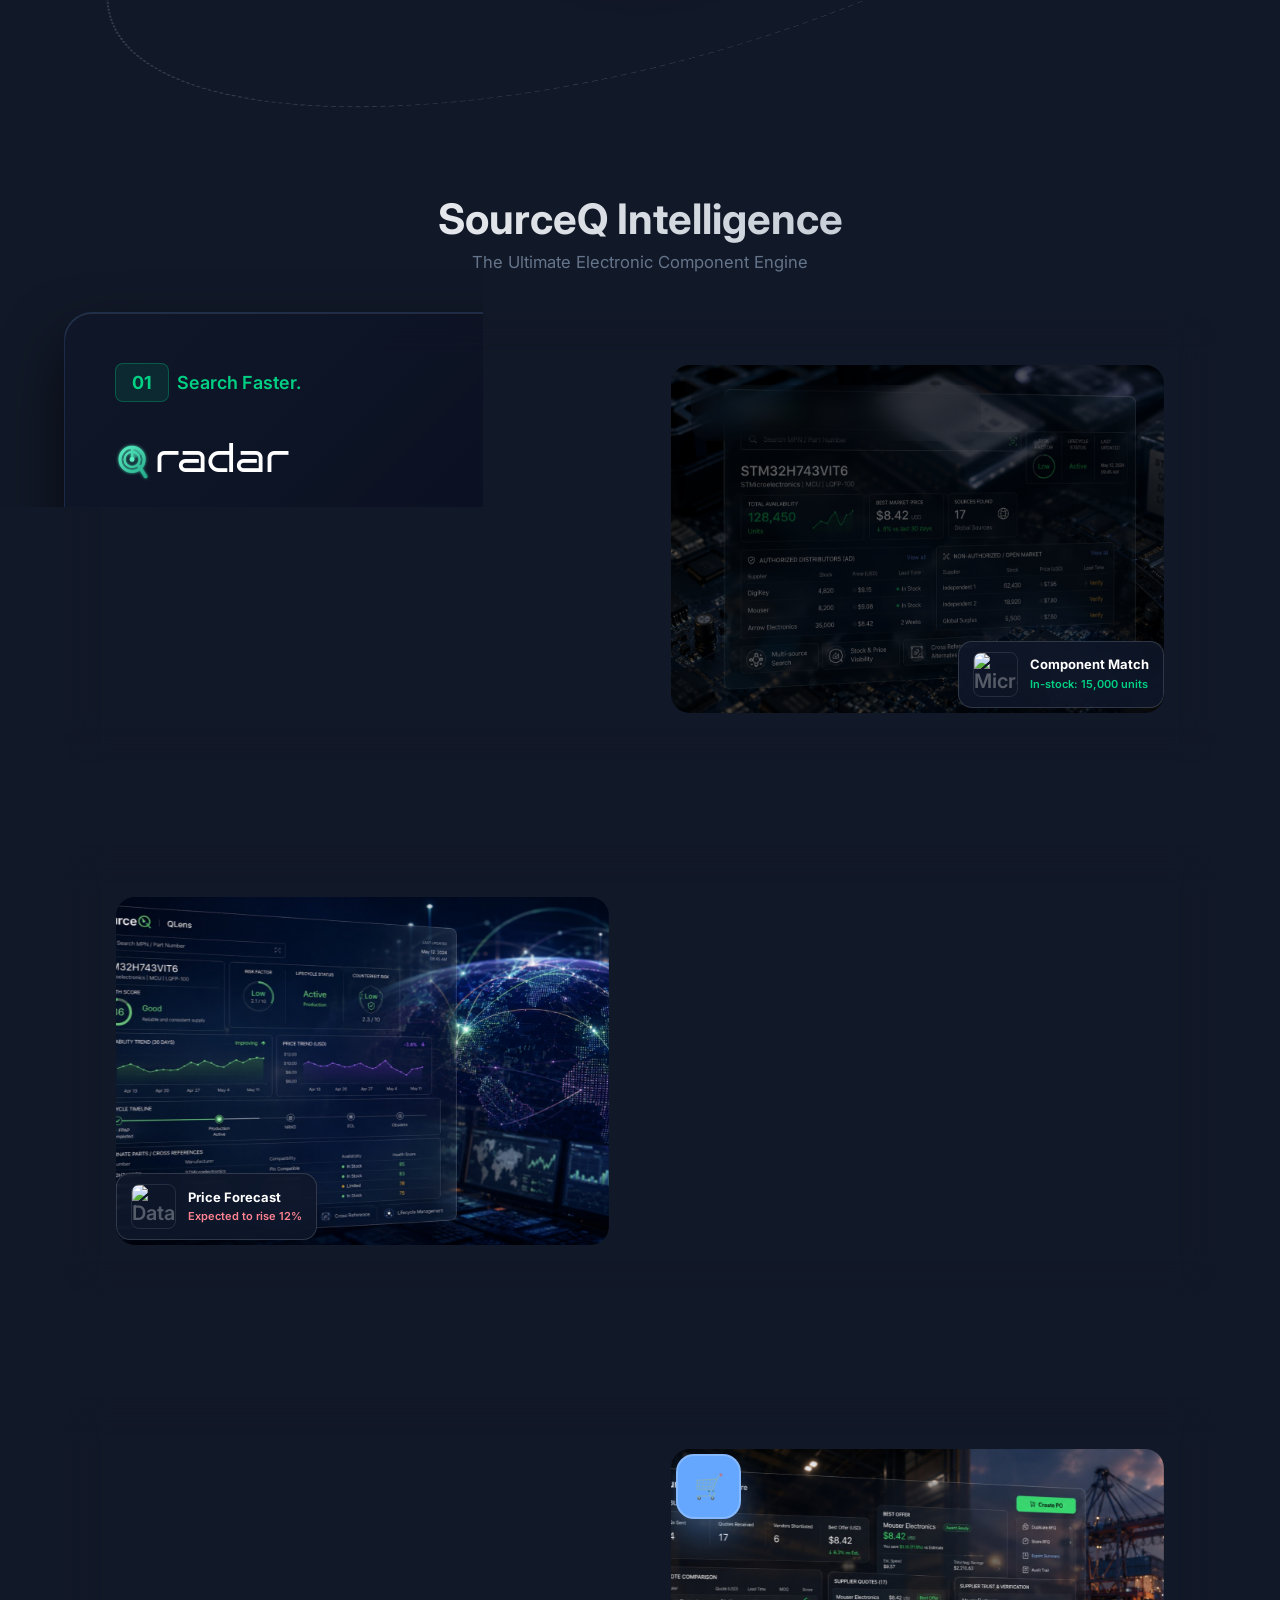
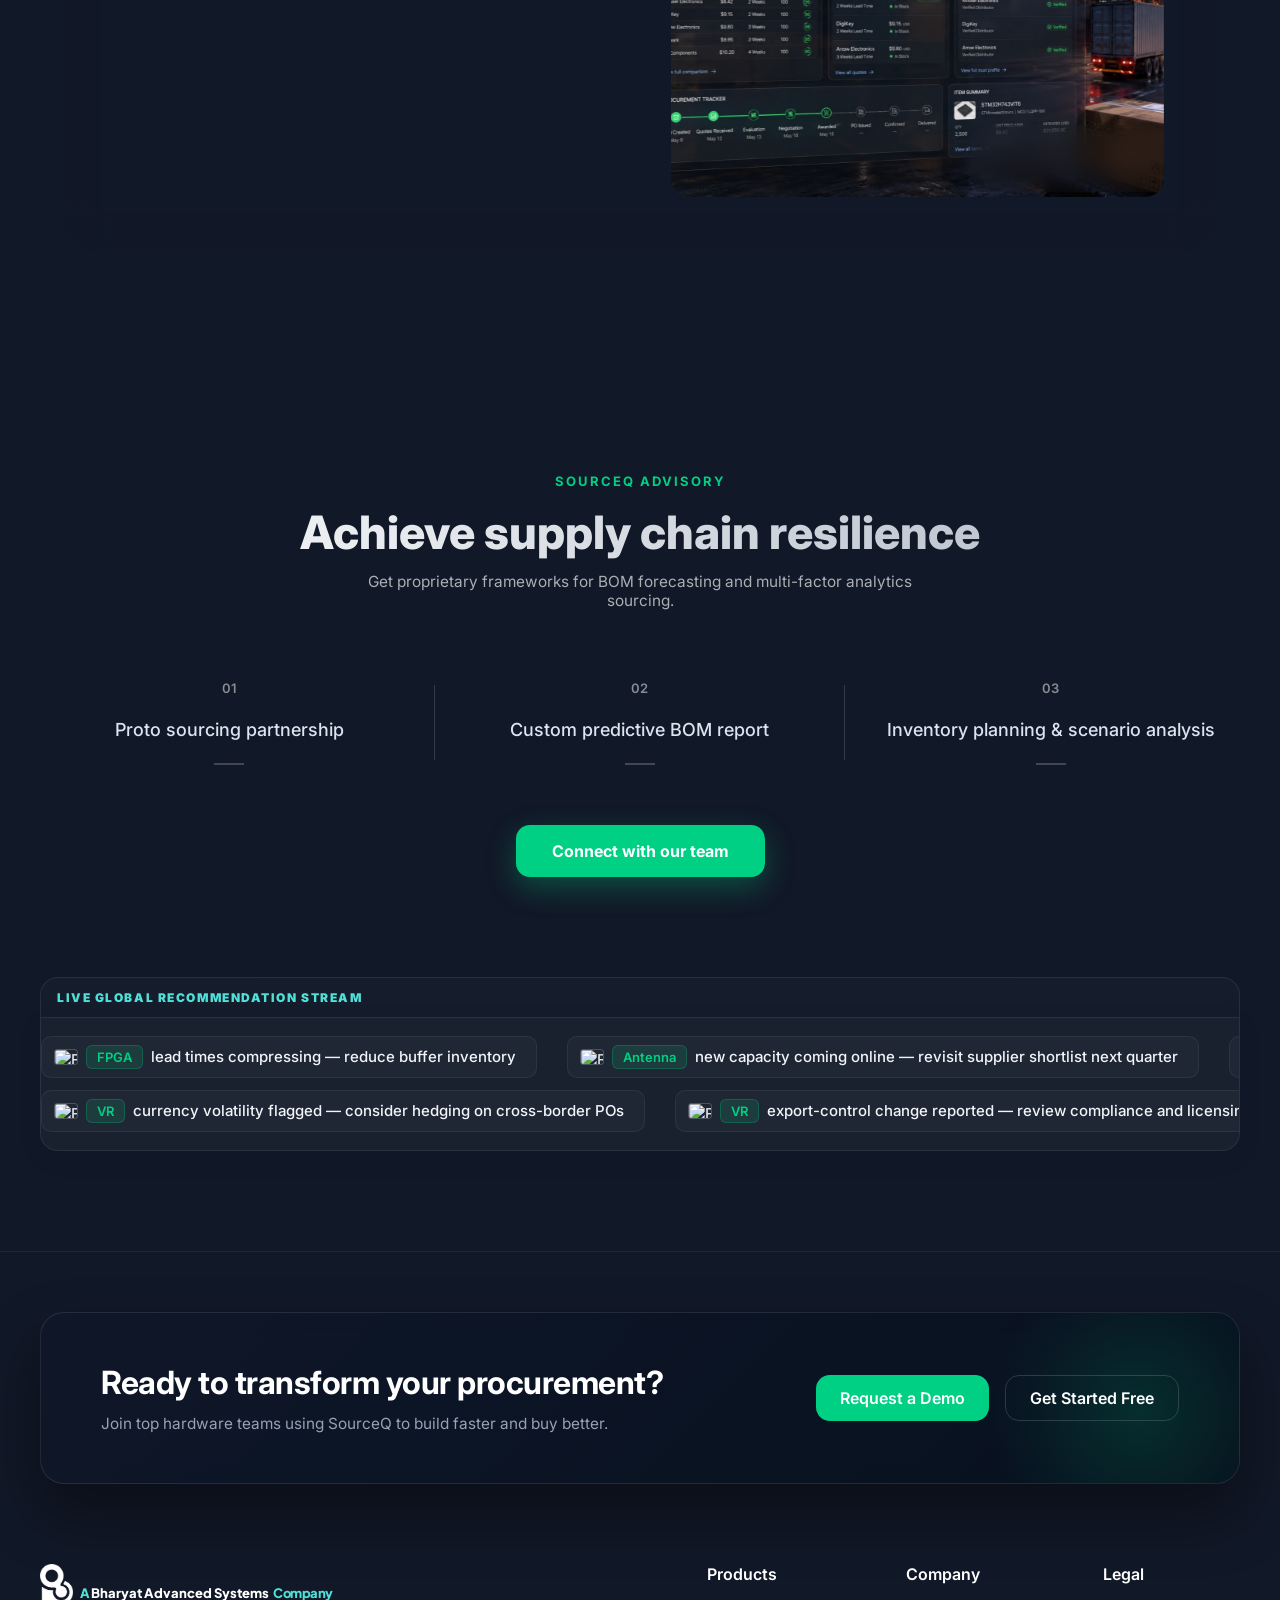
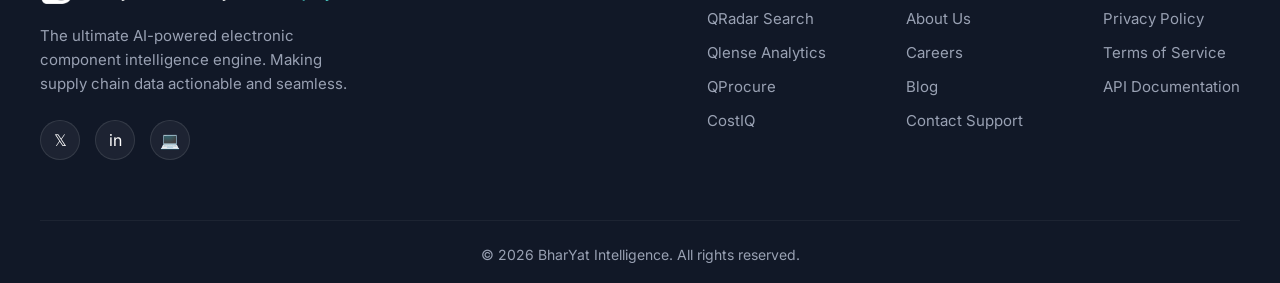
==== commit 59f55712: "Updated homepage" ====
--- a/index.html
+++ b/index.html
@@ -31,22 +31,22 @@
                 <!-- Mask Hole jo center Q ke ring ko transparent banayega -->
                 <mask id="portalMask">
                     <rect x="0" y="0" width="1000" height="1000" fill="white" />
-                    <circle id="maskHole" cx="710" cy="495" r="50" fill="black" />
+                    <circle id="maskHole" cx="601" cy="436" r="50" fill="black" />
                 </mask>
             </defs>
 
-            <g id="portalGroup" style="transform-origin: 730px 505px;">
+            <g id="portalGroup" style="transform-origin: 611px 430px;">
                 <!-- Background jo mask ke sath zoom hoga -->
                 <!-- <rect x="-1000" y="-1000" width="3000" height="3000" fill="#050816" mask="url(#portalMask)" /> -->
                 <foreignObject x="-1000" y="-1000" width="3000" height="3000" mask="url(#portalMask)">
-                    <video xmlns="http://www.w3.org/1999/xhtml" autoplay muted loop playsinline
+                    <video xmlns="http://www.w3.org/1999/xhtml" autoplay muted loop playsinline preload="auto"
                         style="width: 100%; height: 100%; object-fit:none;">
                         <source src="./assets/videos/landing.mp4" type="video/mp4">
                     </video>
                 </foreignObject>
 
                 <!-- Navbar Logo Structure scaled & centered for Portal Reveal -->
-                <g transform="translate(10, 300) scale(3.5)">
+                <g transform="translate(-100, 240) scale(3.5)">
 
                     <!-- 1. PROBABILITY CLOUD Q-LOGO WITH DRIFT DOTS (Text ke PEECHE) -->
                     <g transform="translate(170.5, 24.5)">
--- a/css/style.css
+++ b/css/style.css
@@ -38,7 +38,7 @@
 
 body {
     font-family: "Inter", sans-serif;
-    background: #F5F8FF;
+    background: #111827;
     color: #111827;
     overflow-x: hidden;
 }
@@ -85,7 +85,18 @@
     justify-content: center;
 }
 
-
+/* Shuru mein portal ko hidden rakhein taaki text akele pehle na dikhe */
+.portal-overlay {
+    /* opacity: 0; */
+    visibility: hidden;
+    transition: opacity 0.5s ease;
+}
+
+/* Jaise hi video load hogi, ye class body par aate hi sab kuch ek sath dikhega */
+body.video-loaded .portal-overlay {
+    opacity: 1;
+    visibility: visible;
+}
 
 
 /* Portal Logo Animations */
@@ -2540,16 +2551,16 @@
 
     /* Tablet / Medium Screens ke liye text ko control karein */
     #portalTextGroup {
-        transform: translate(35px, 0px);
+        transform: translate(15px, 0px);
     }
 
     /* Text font size adjustment */
-    .portal-overlay svg text[font-size="36"] {
-        font-size: 24px !important;
-    }
-
     .portal-overlay svg text[font-size="16"] {
-        font-size: 11px !important;
+        font-size: 12px !important;
+    }
+
+    .portal-overlay svg text[font-size="6.5"] {
+        font-size: 5px !important;
     }
 }
 
@@ -2557,14 +2568,14 @@
 
     /* Chote Mobile Screens ke liye text ko aur adjust karein */
     #portalTextGroup {
-        transform: translate(55px, 0px);
-    }
-
-    .portal-overlay svg text[font-size="36"] {
-        font-size: 20px !important;
+        transform: translate(26px, 0px); /* Positive se hata kar negative karein taaki left aaye */
     }
 
     .portal-overlay svg text[font-size="16"] {
-        font-size: 9.5px !important;
+        font-size: 10px !important;
+    }
+
+    .portal-overlay svg text[font-size="6.5"] {
+        font-size: 4px !important;
     }
 }
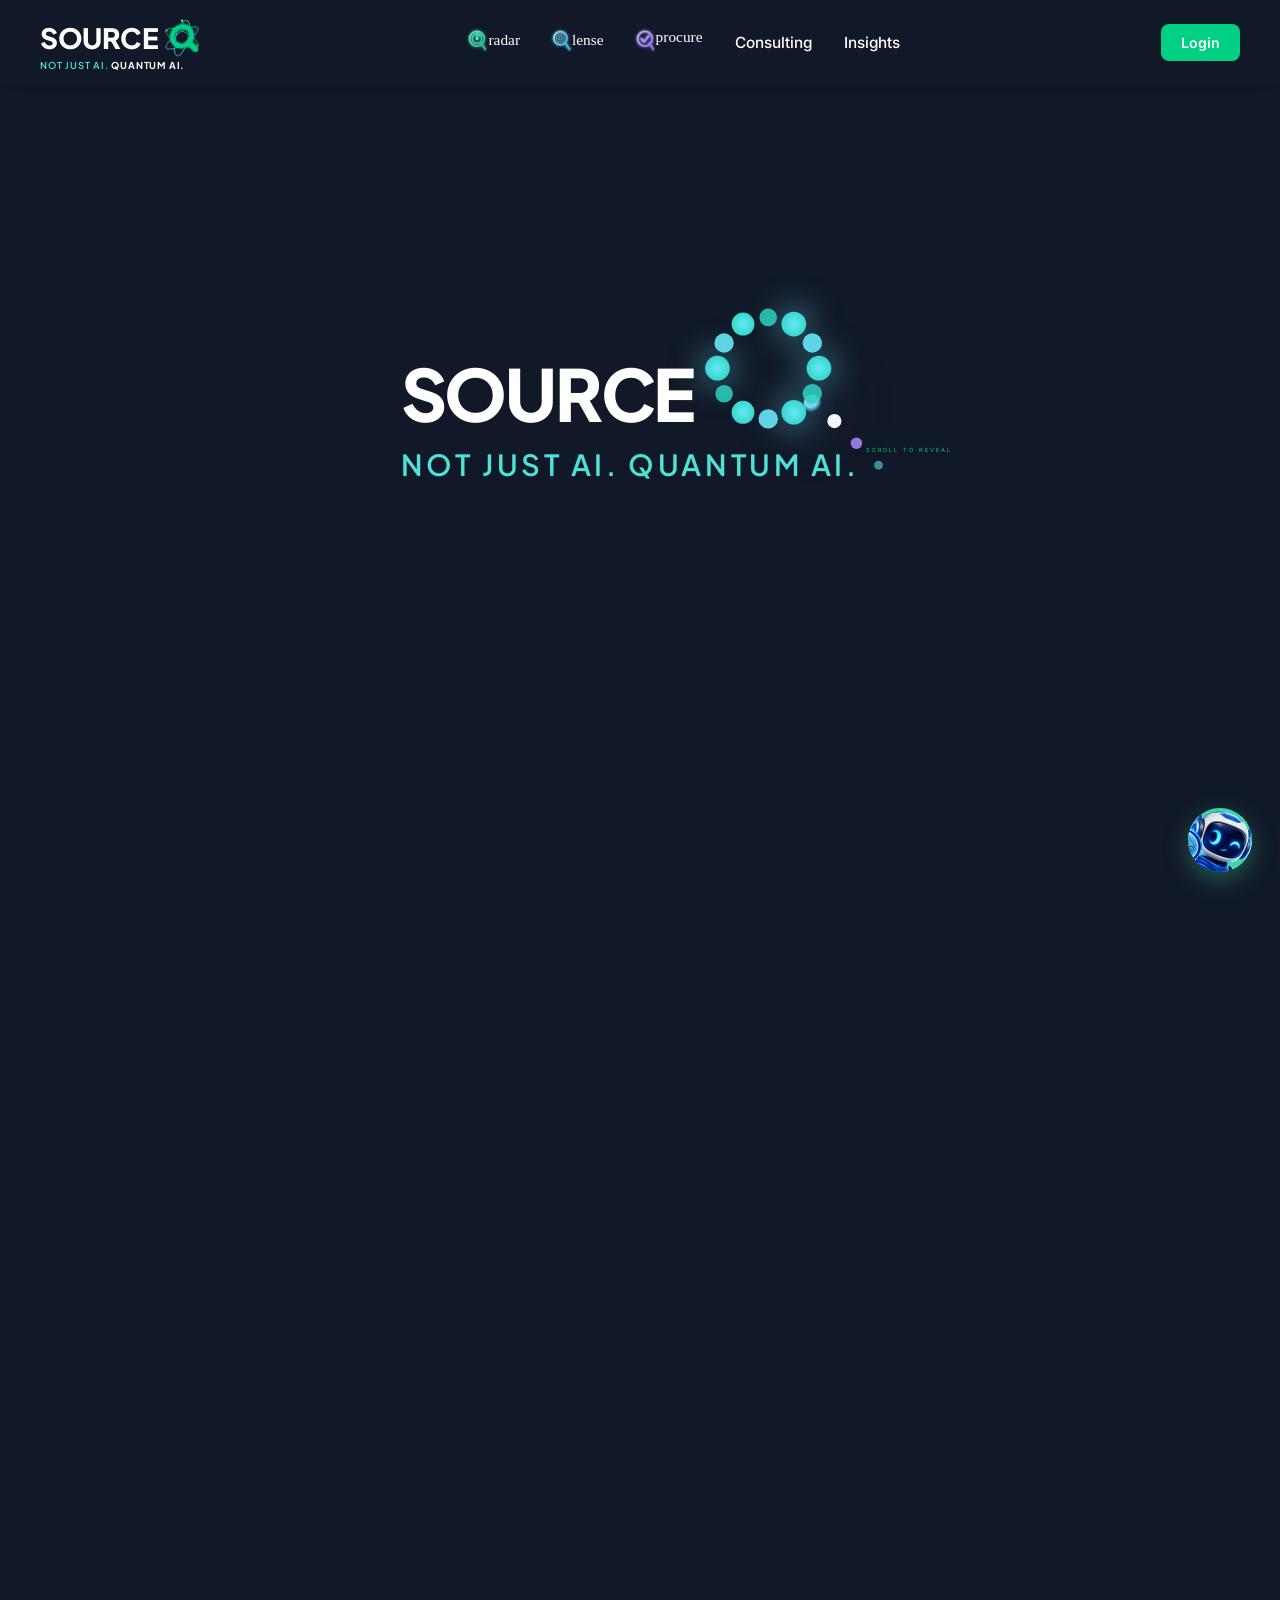
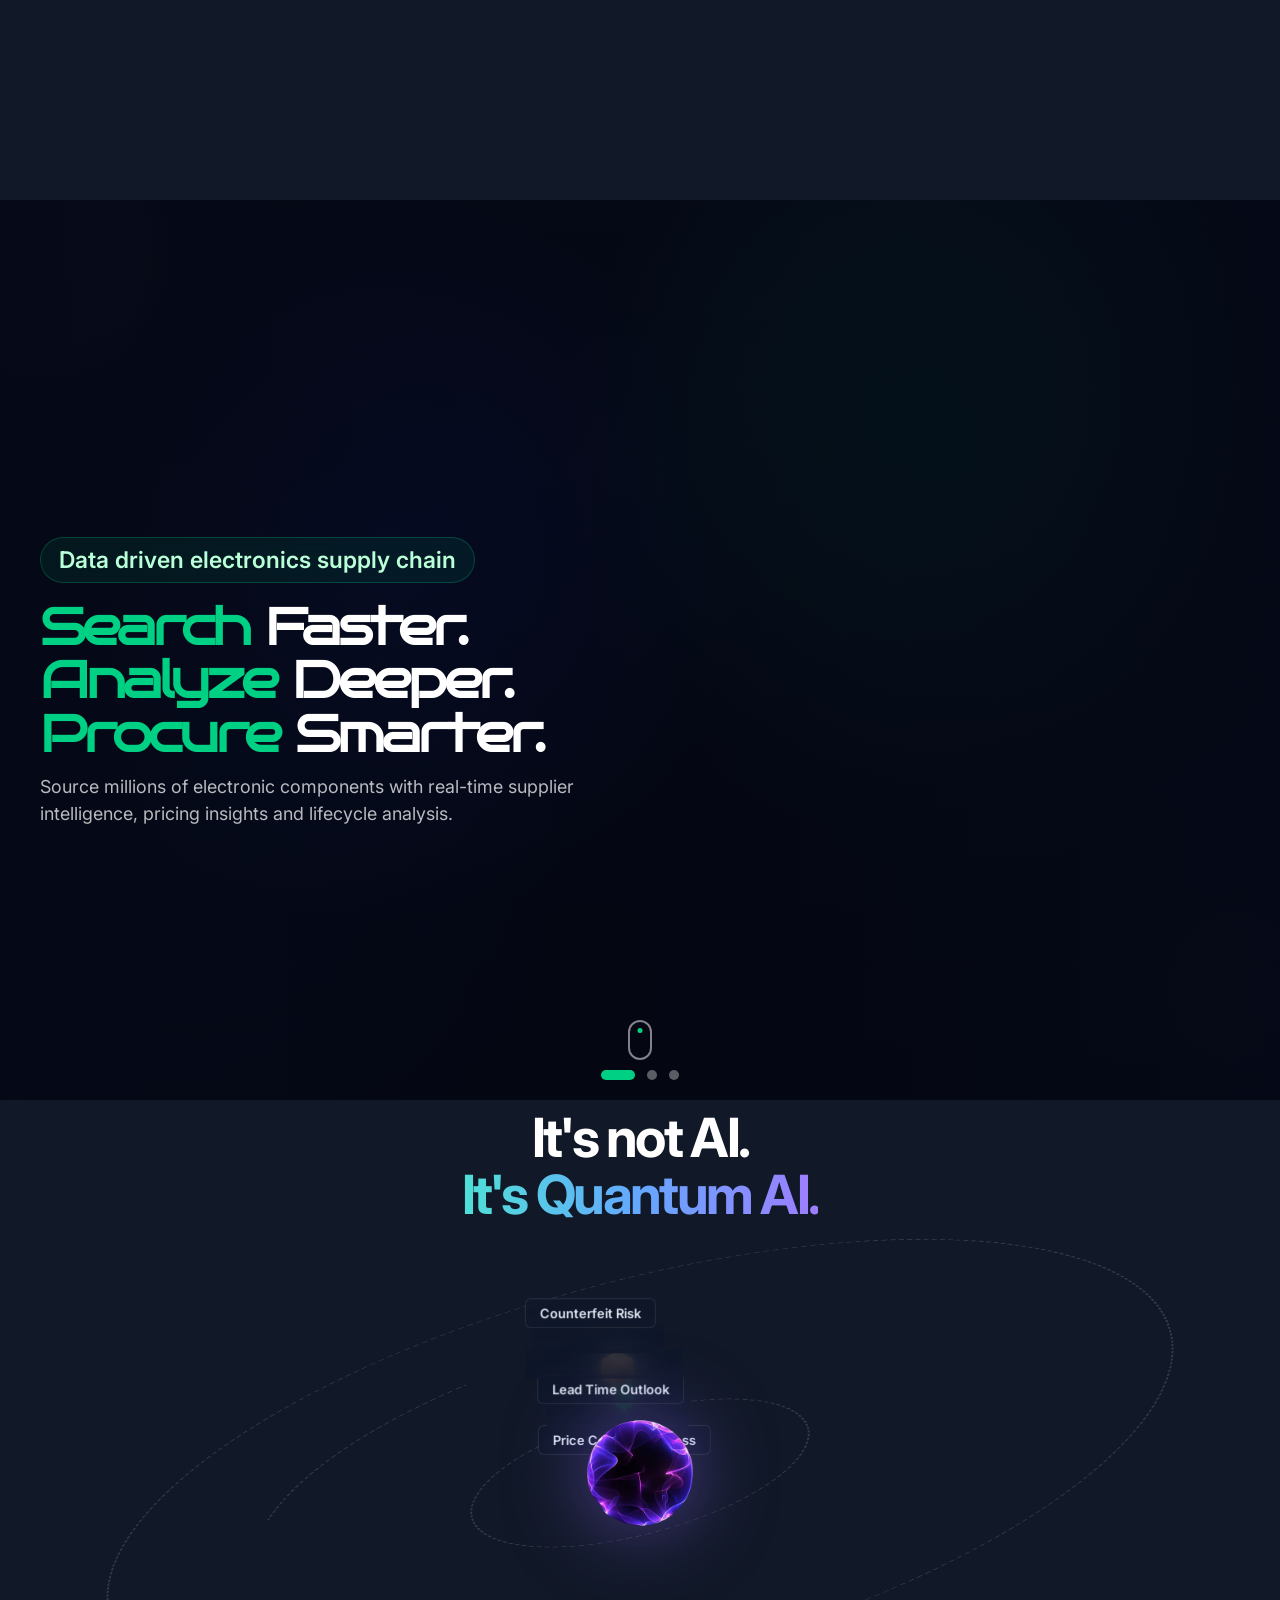
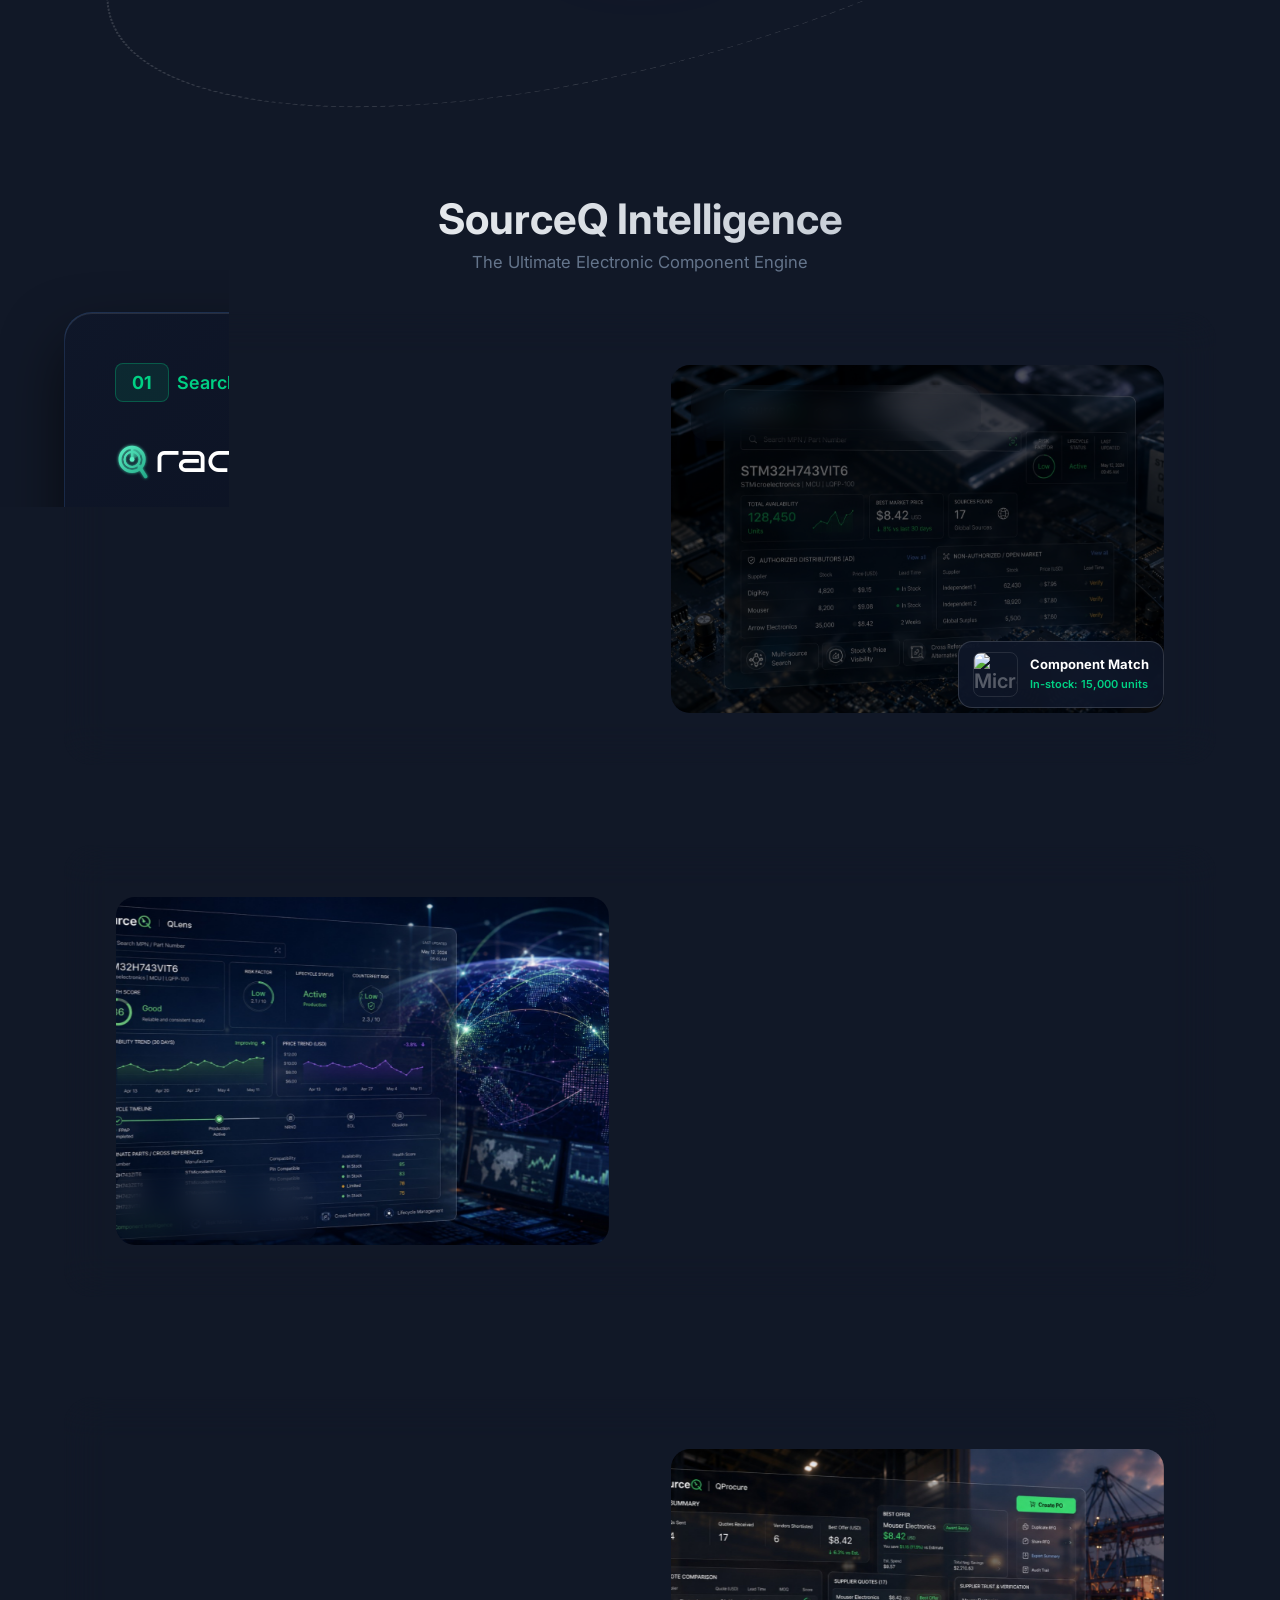
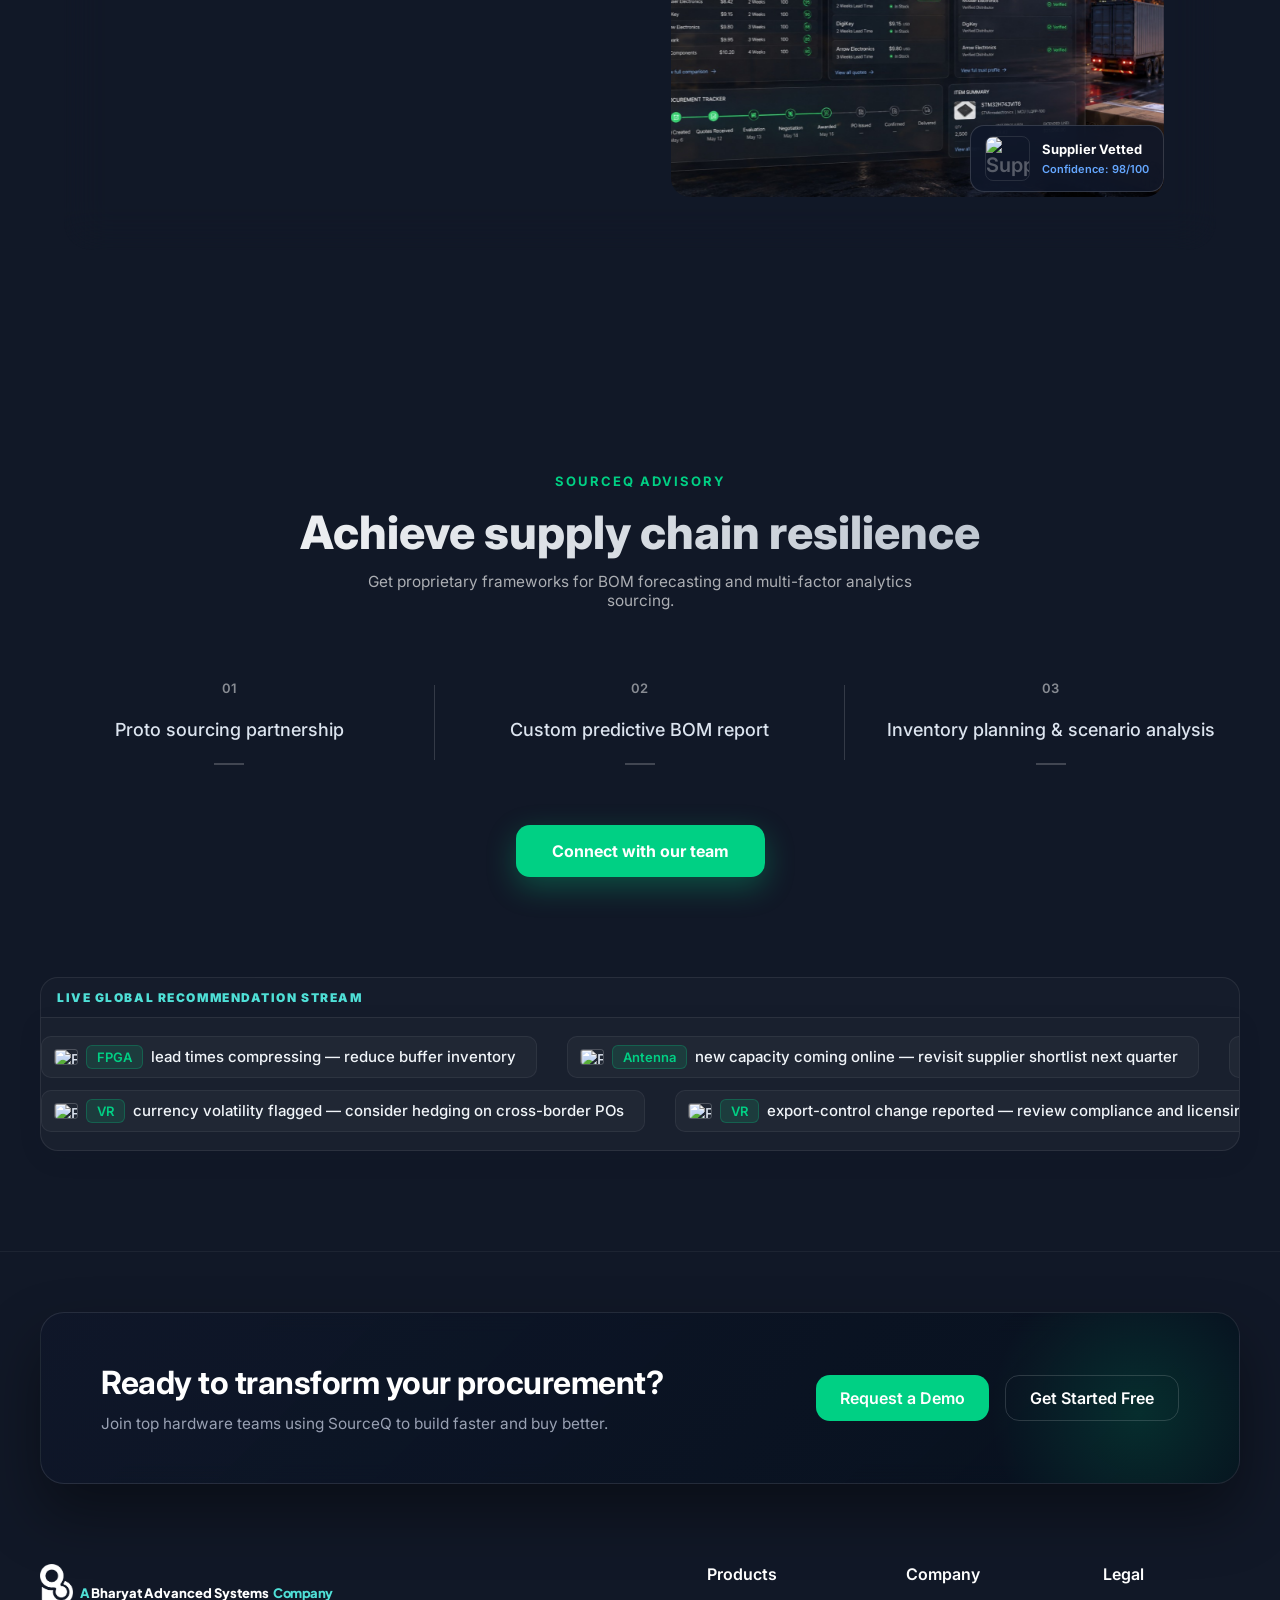
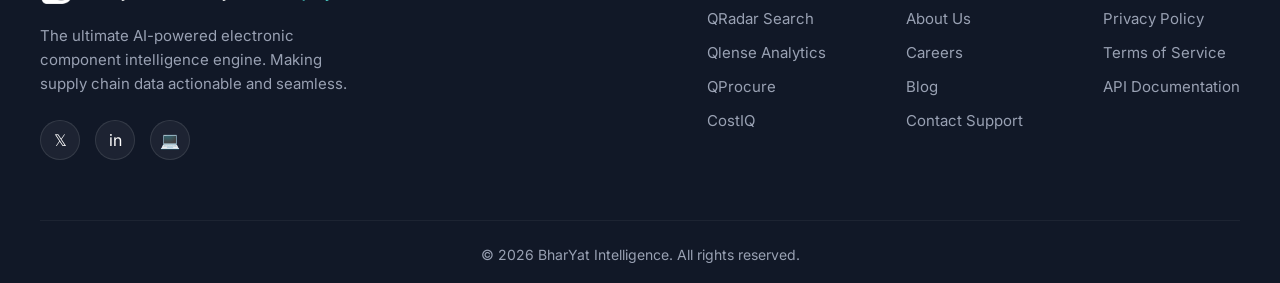
==== commit e9730a9e: "Updated homepage" ====
--- a/index.html
+++ b/index.html
@@ -169,7 +169,7 @@
                 <ul class="nav-links">
                     <!-- QRadar Navbar Link -->
                     <li>
-                        <a href="#parts-finder" class="q-radar-nav-link">
+                        <a href="./qradar/qradar.html" class="q-radar-nav-link">
                             <svg width="19" height="22" viewBox="0 0 34 40" style="overflow: visible;"
                                 filter="url(#glowTealNav)">
                                 <defs>
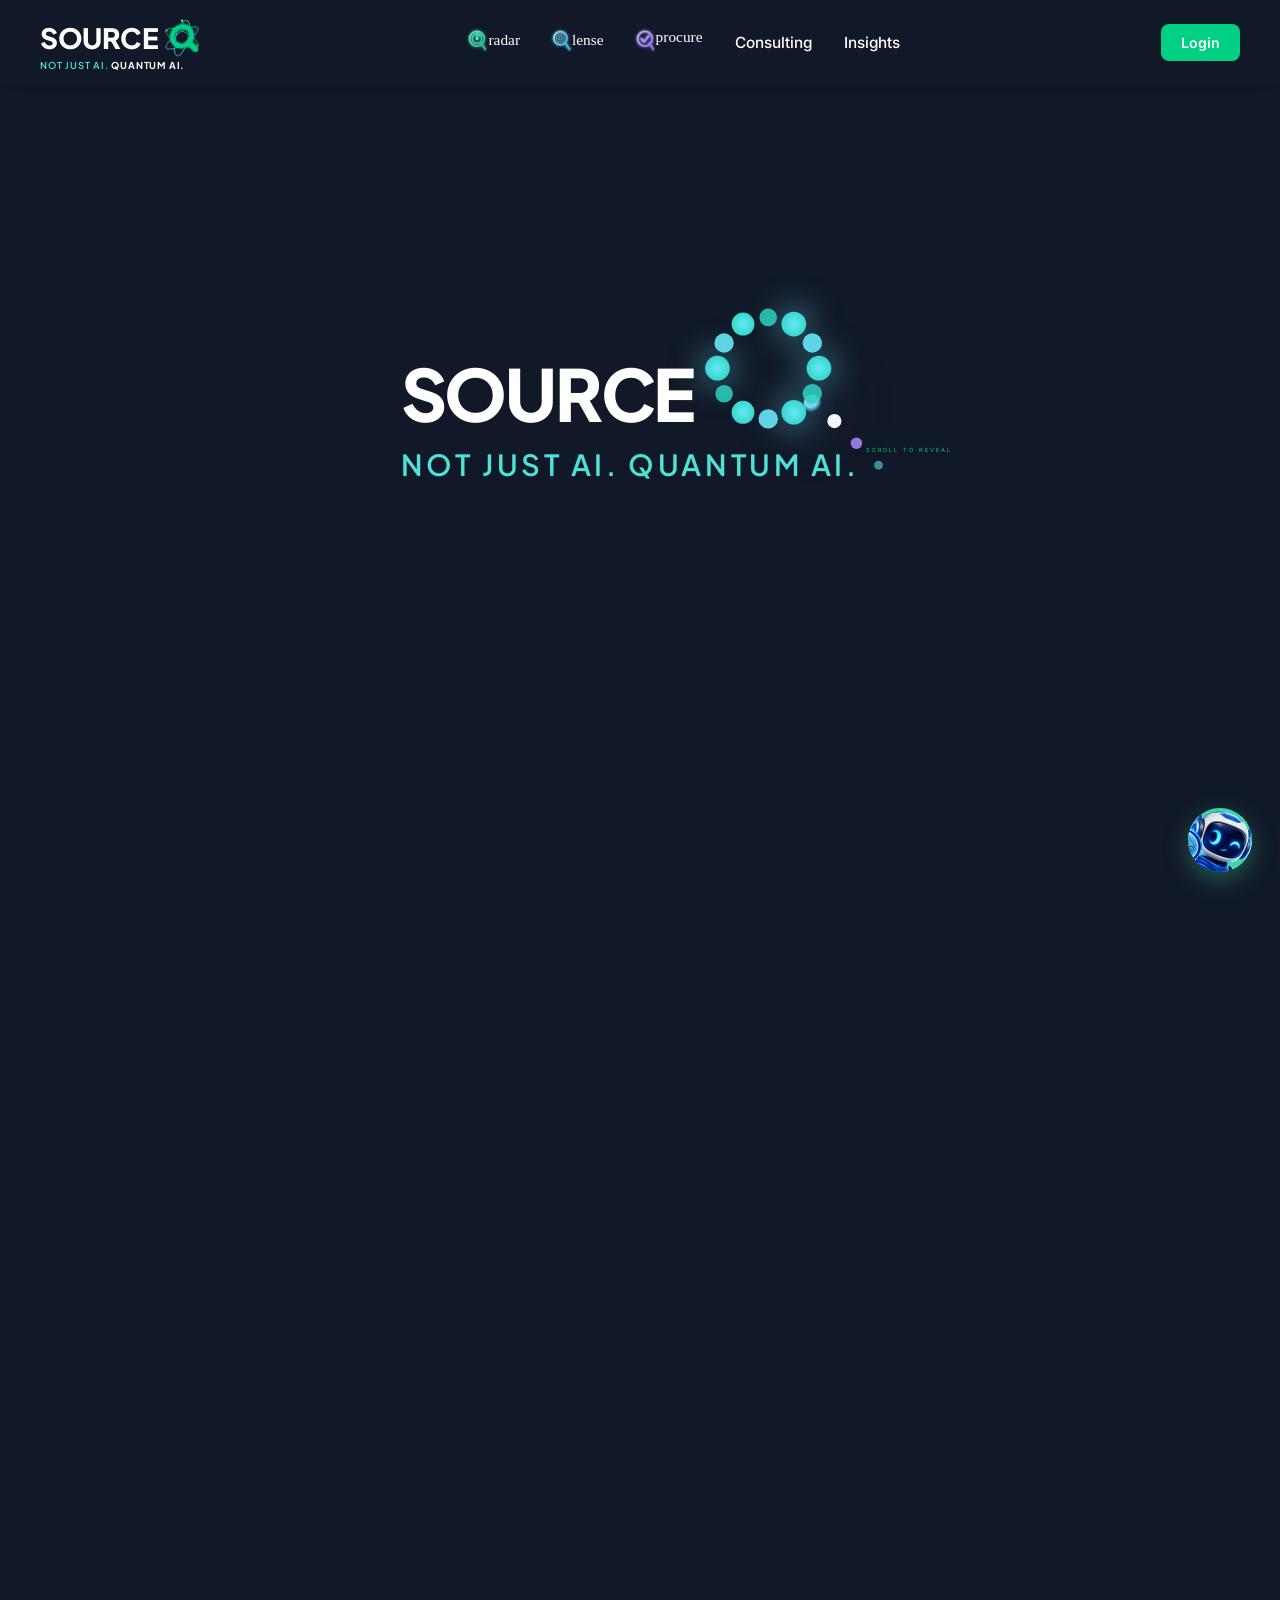
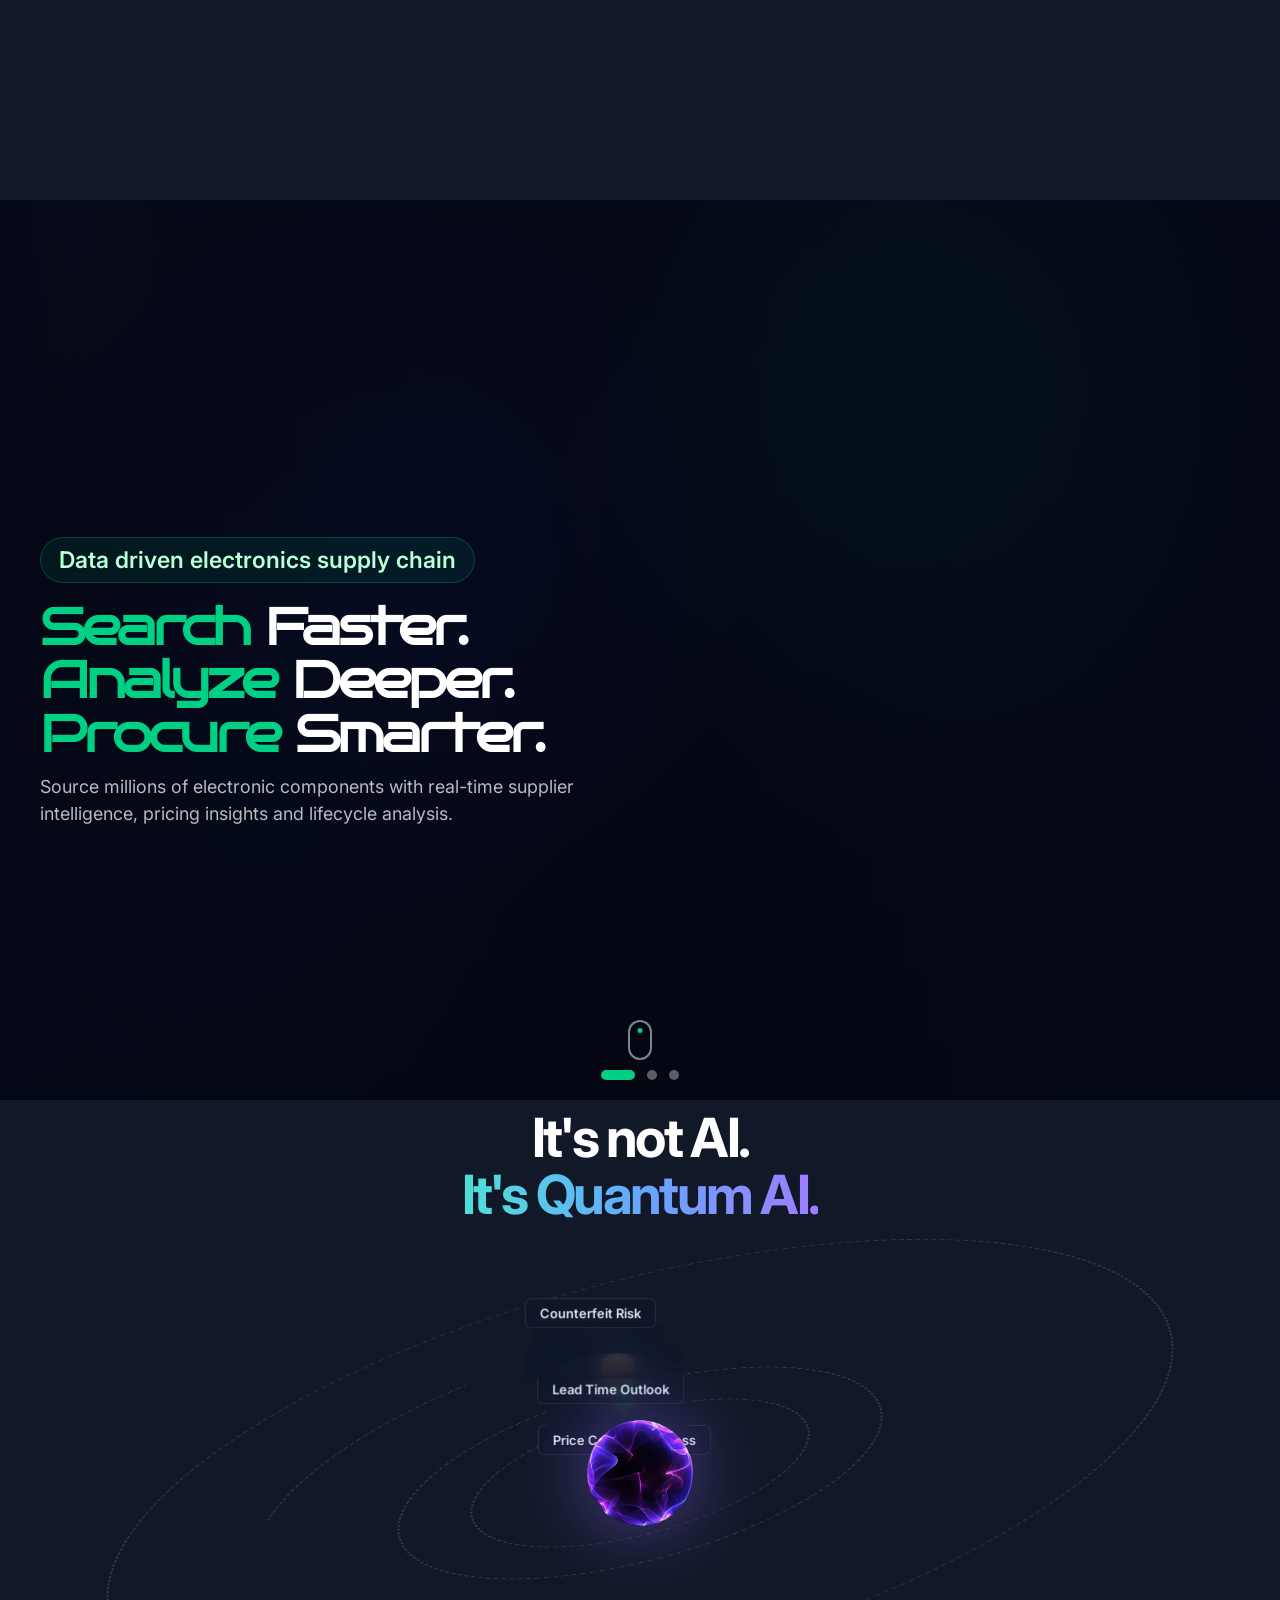
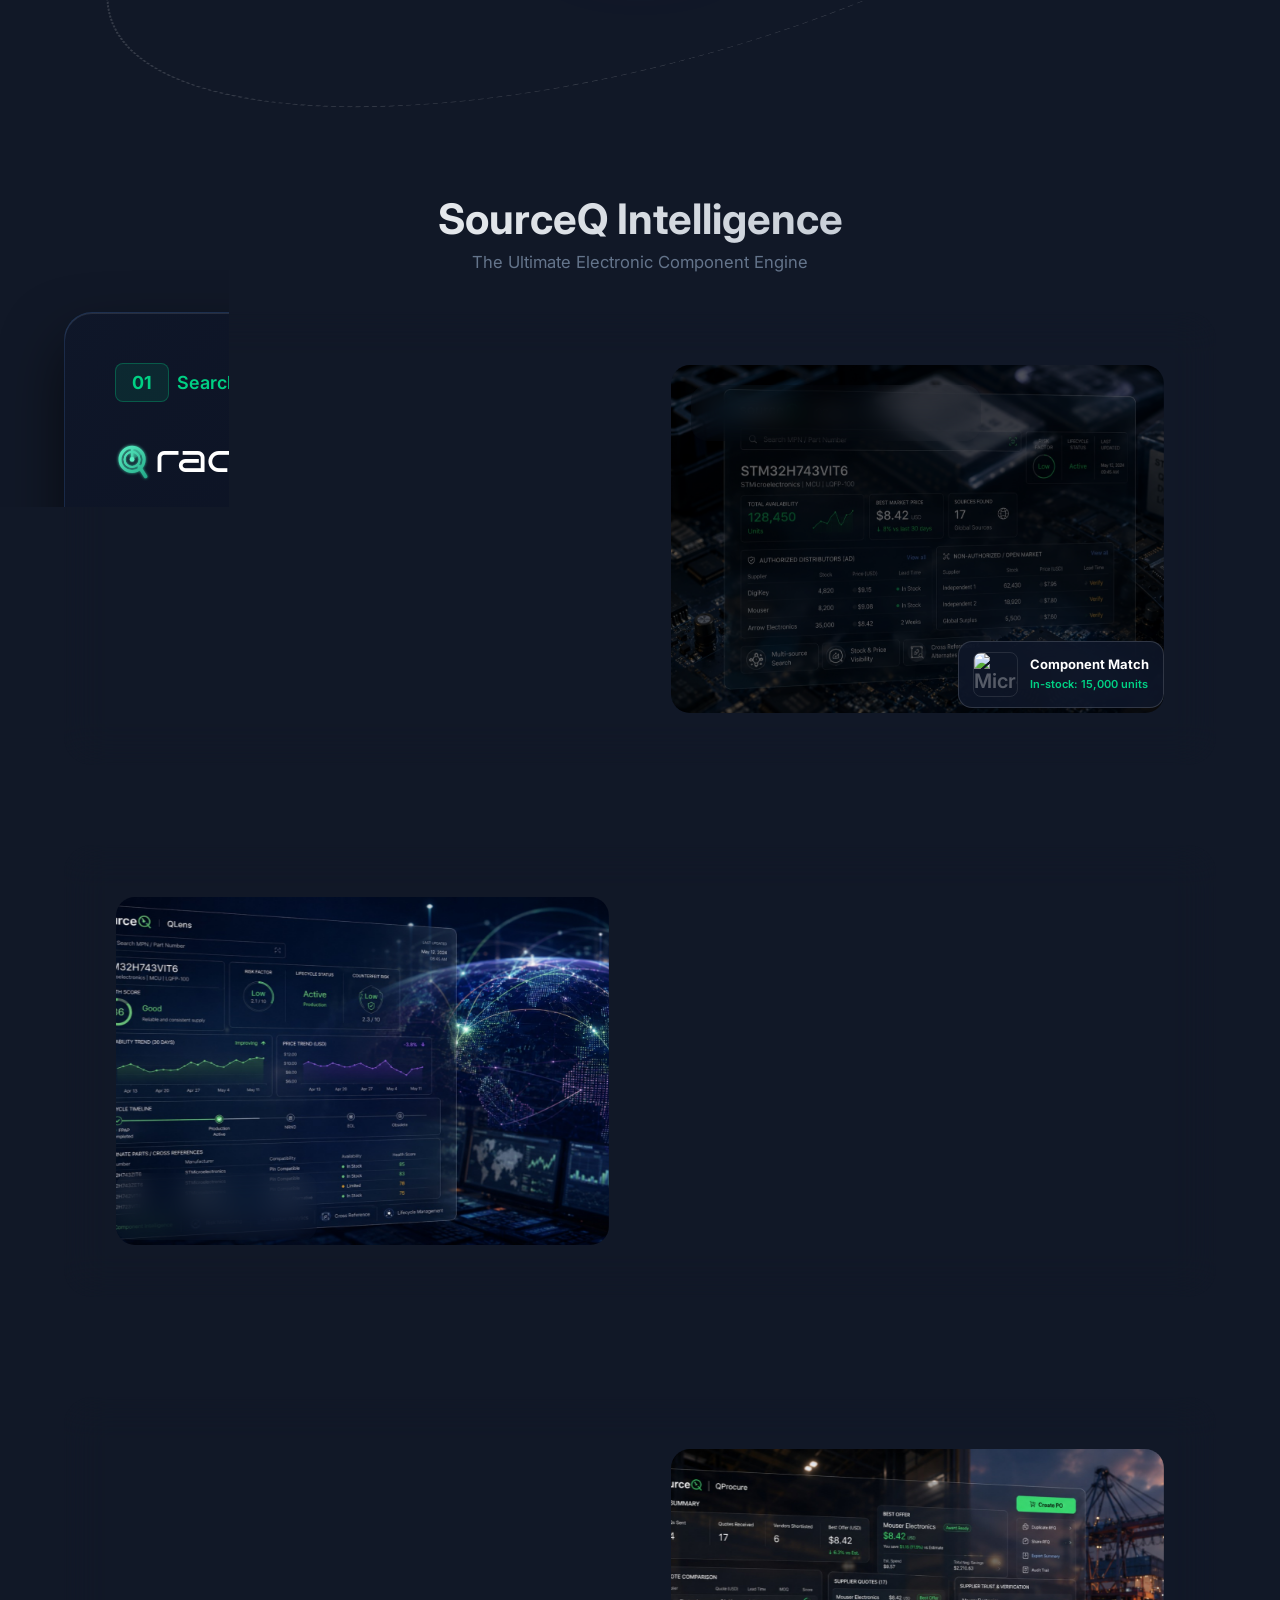
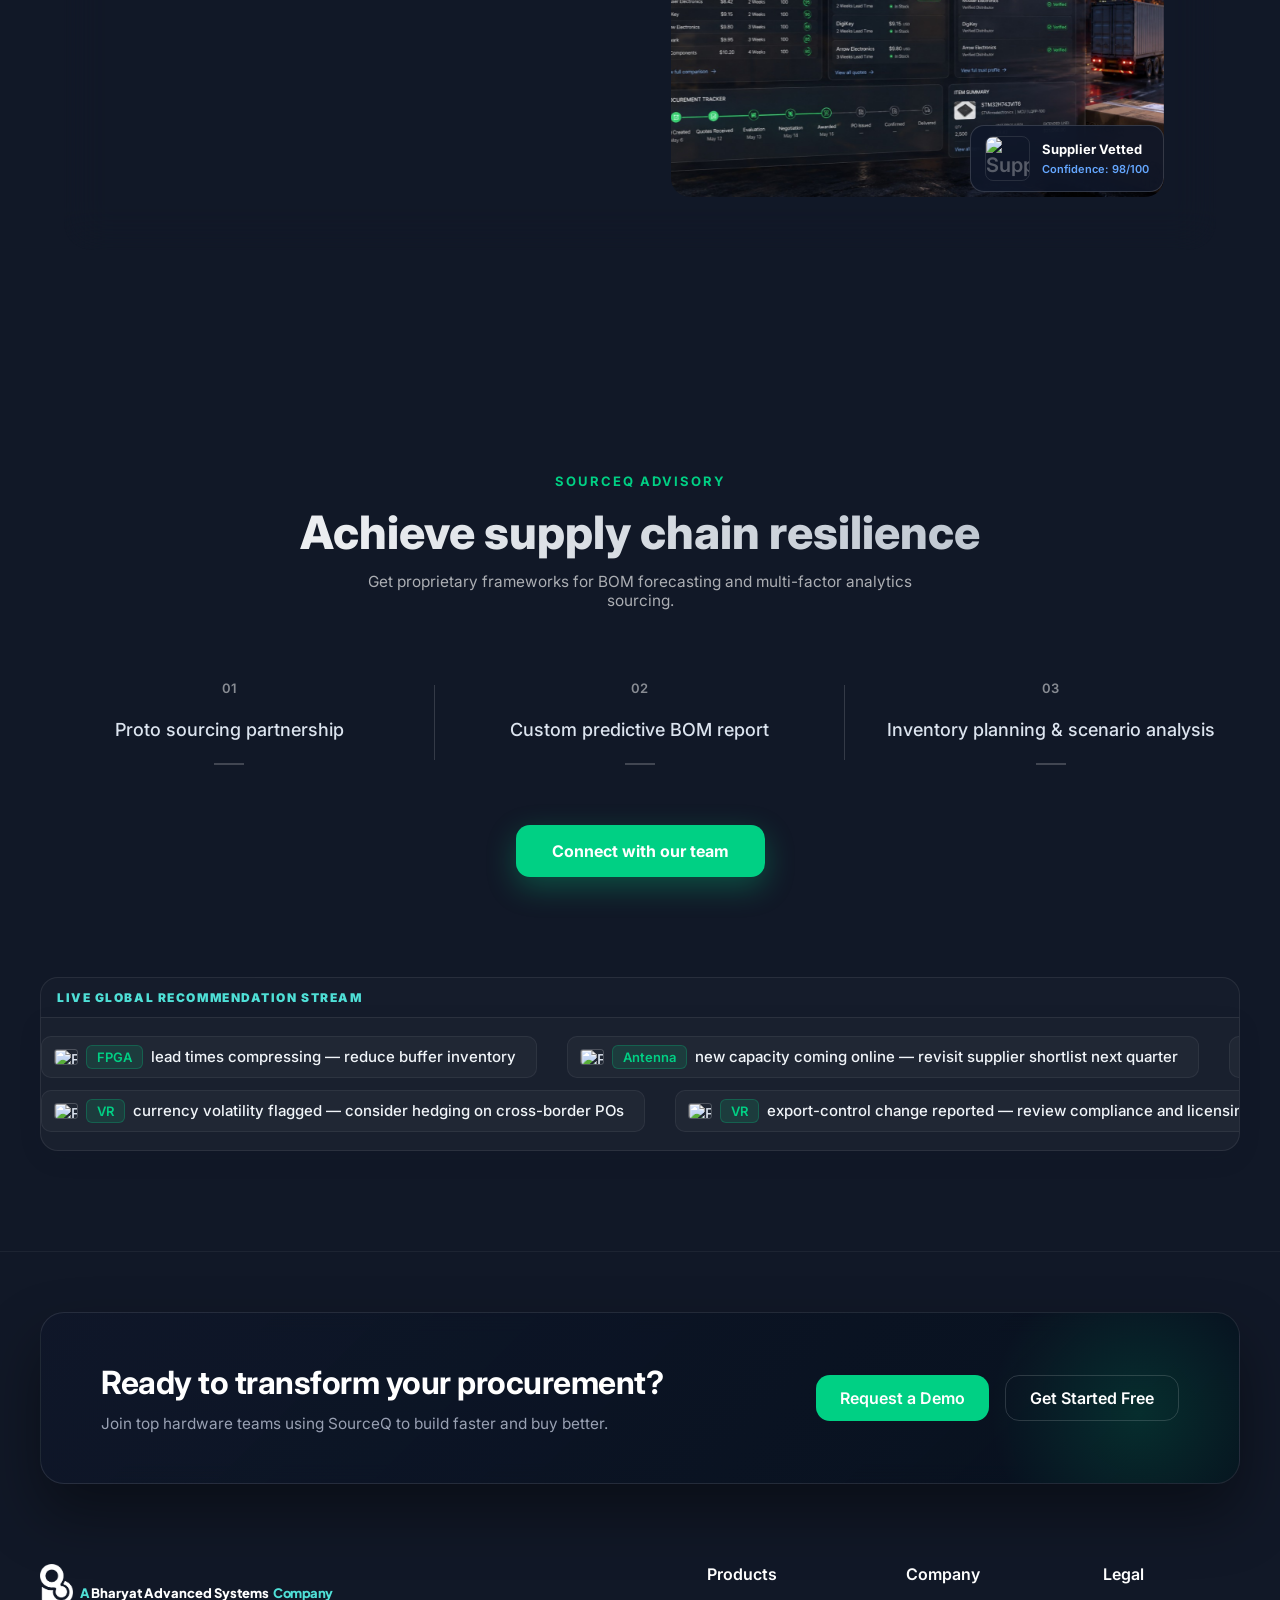
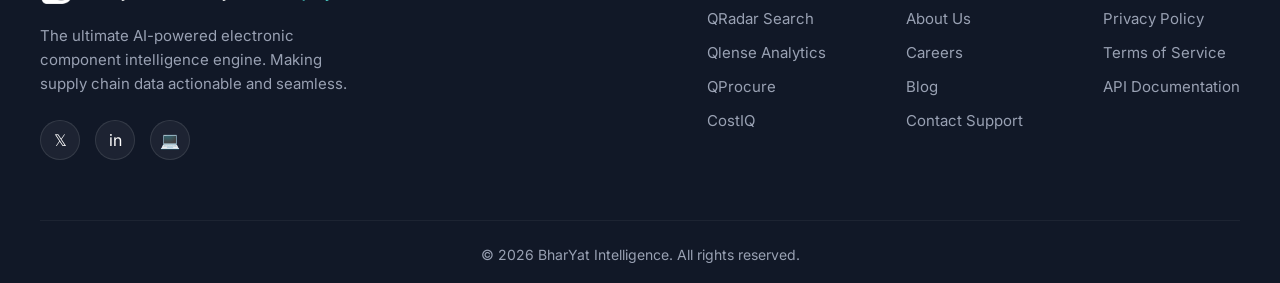
==== commit 64f9b5de: "Updated homepage" ====
--- a/index.html
+++ b/index.html
@@ -250,7 +250,7 @@
 
                     <!-- QProcure Navbar Link -->
                     <li>
-                        <a href="#exchange" class="q-procure-nav-link">
+                        <a href="./QProcure/QProcure_ui.html" class="q-procure-nav-link">
                             <svg width="19" height="22" viewBox="0 0 34 40" style="overflow: visible;"
                                 filter="url(#glowPurpleNav)">
                                 <defs>
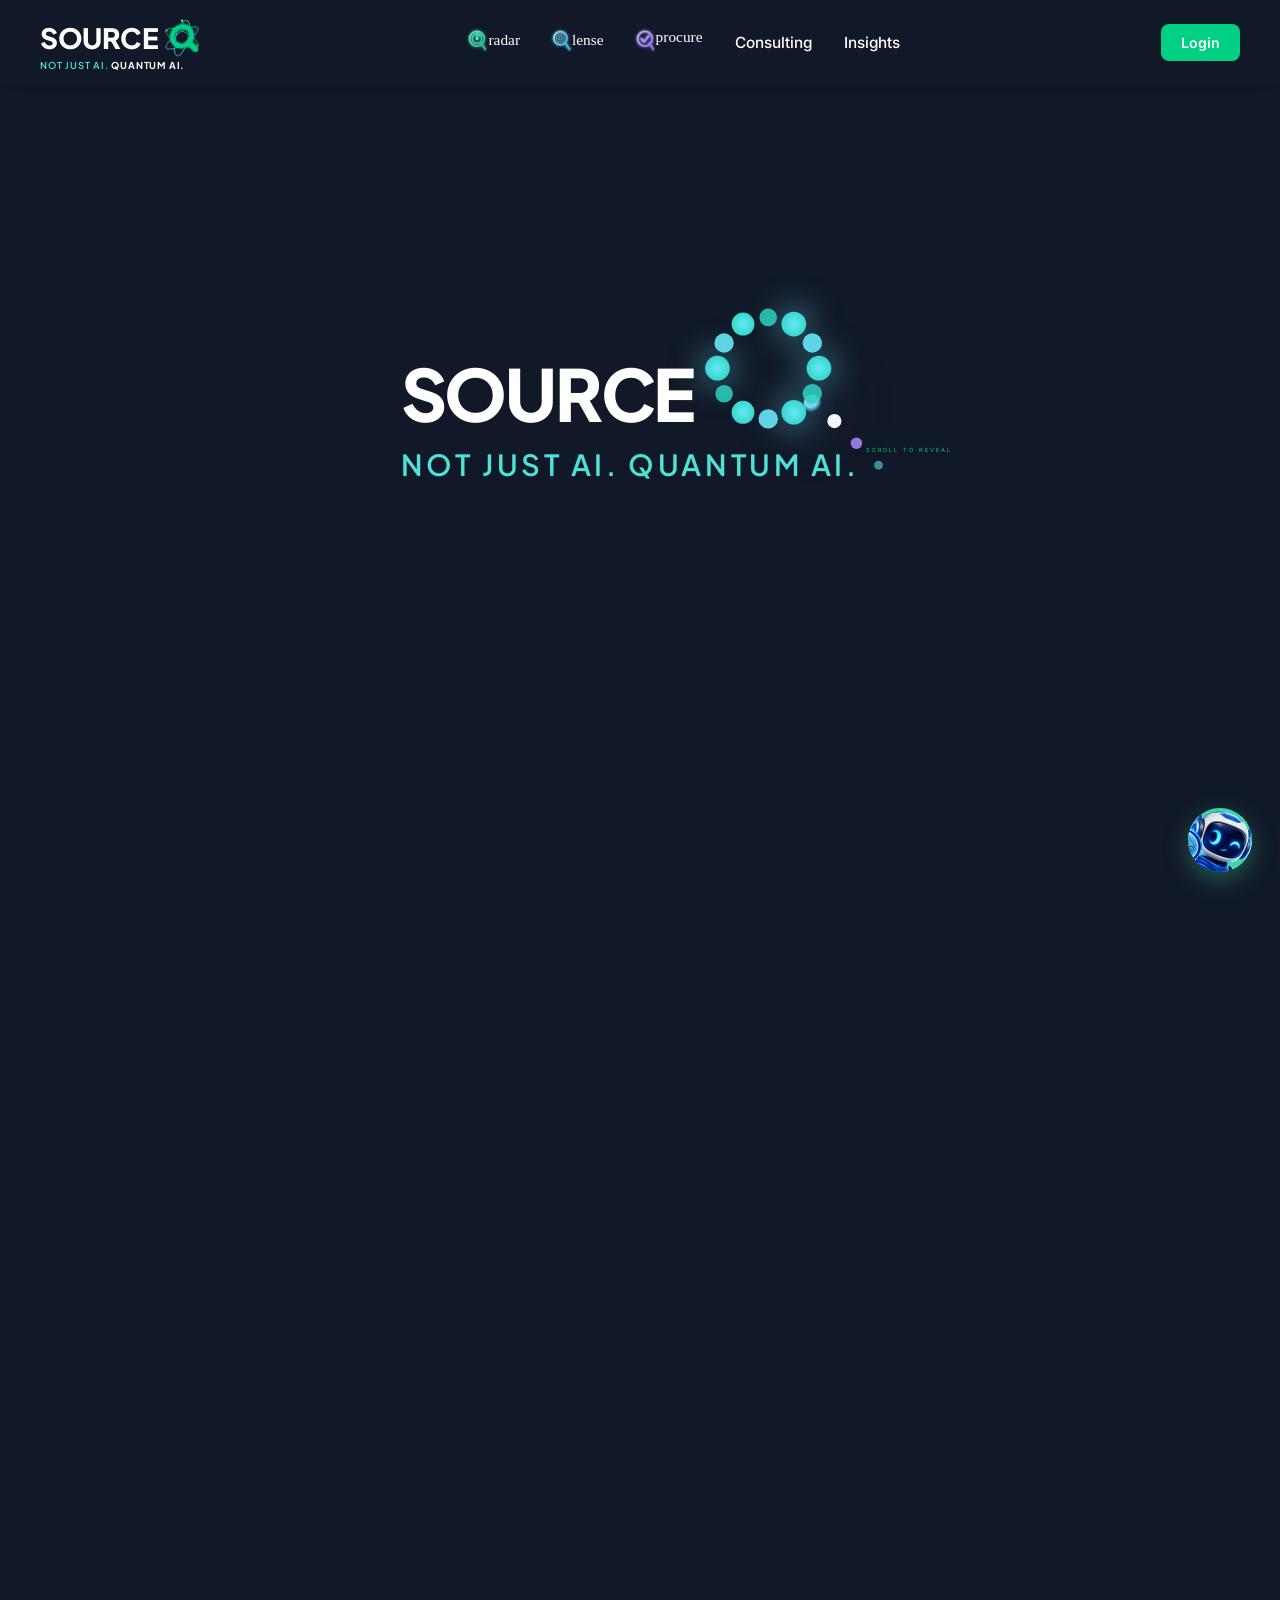
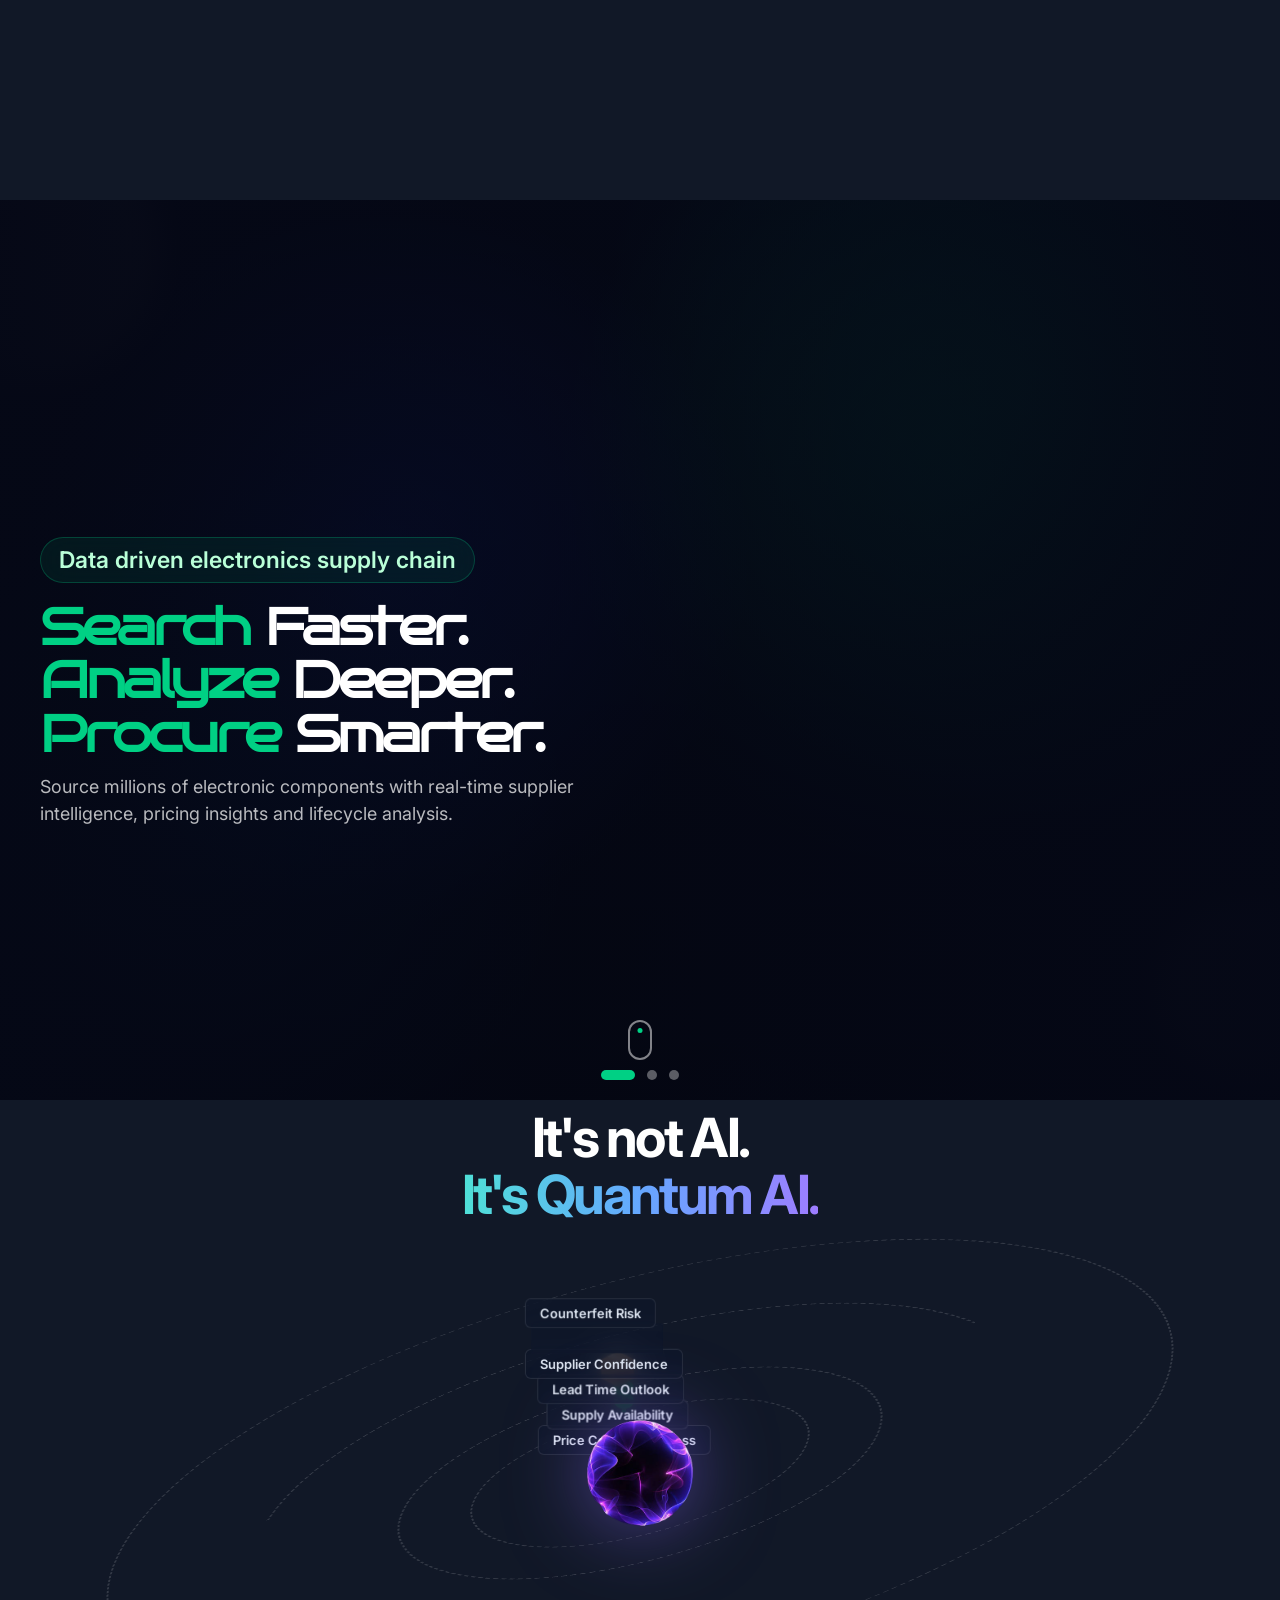
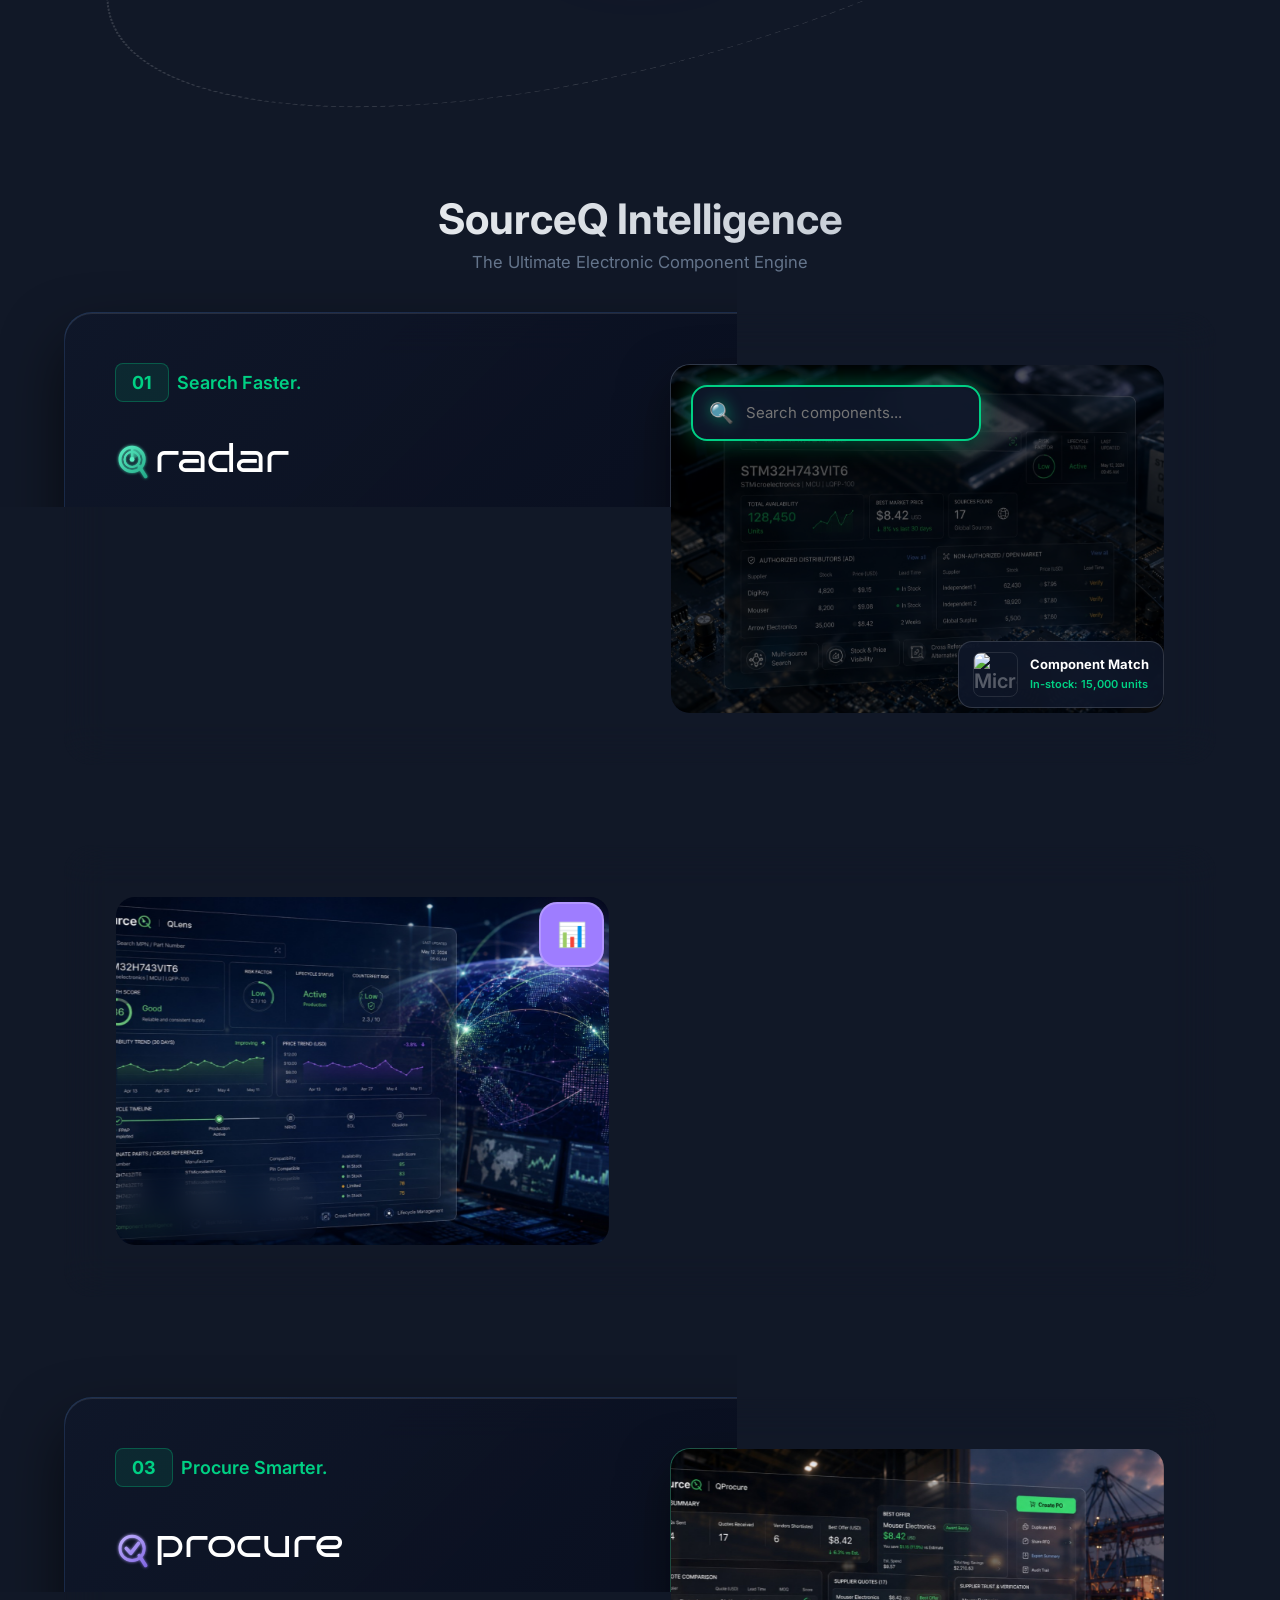
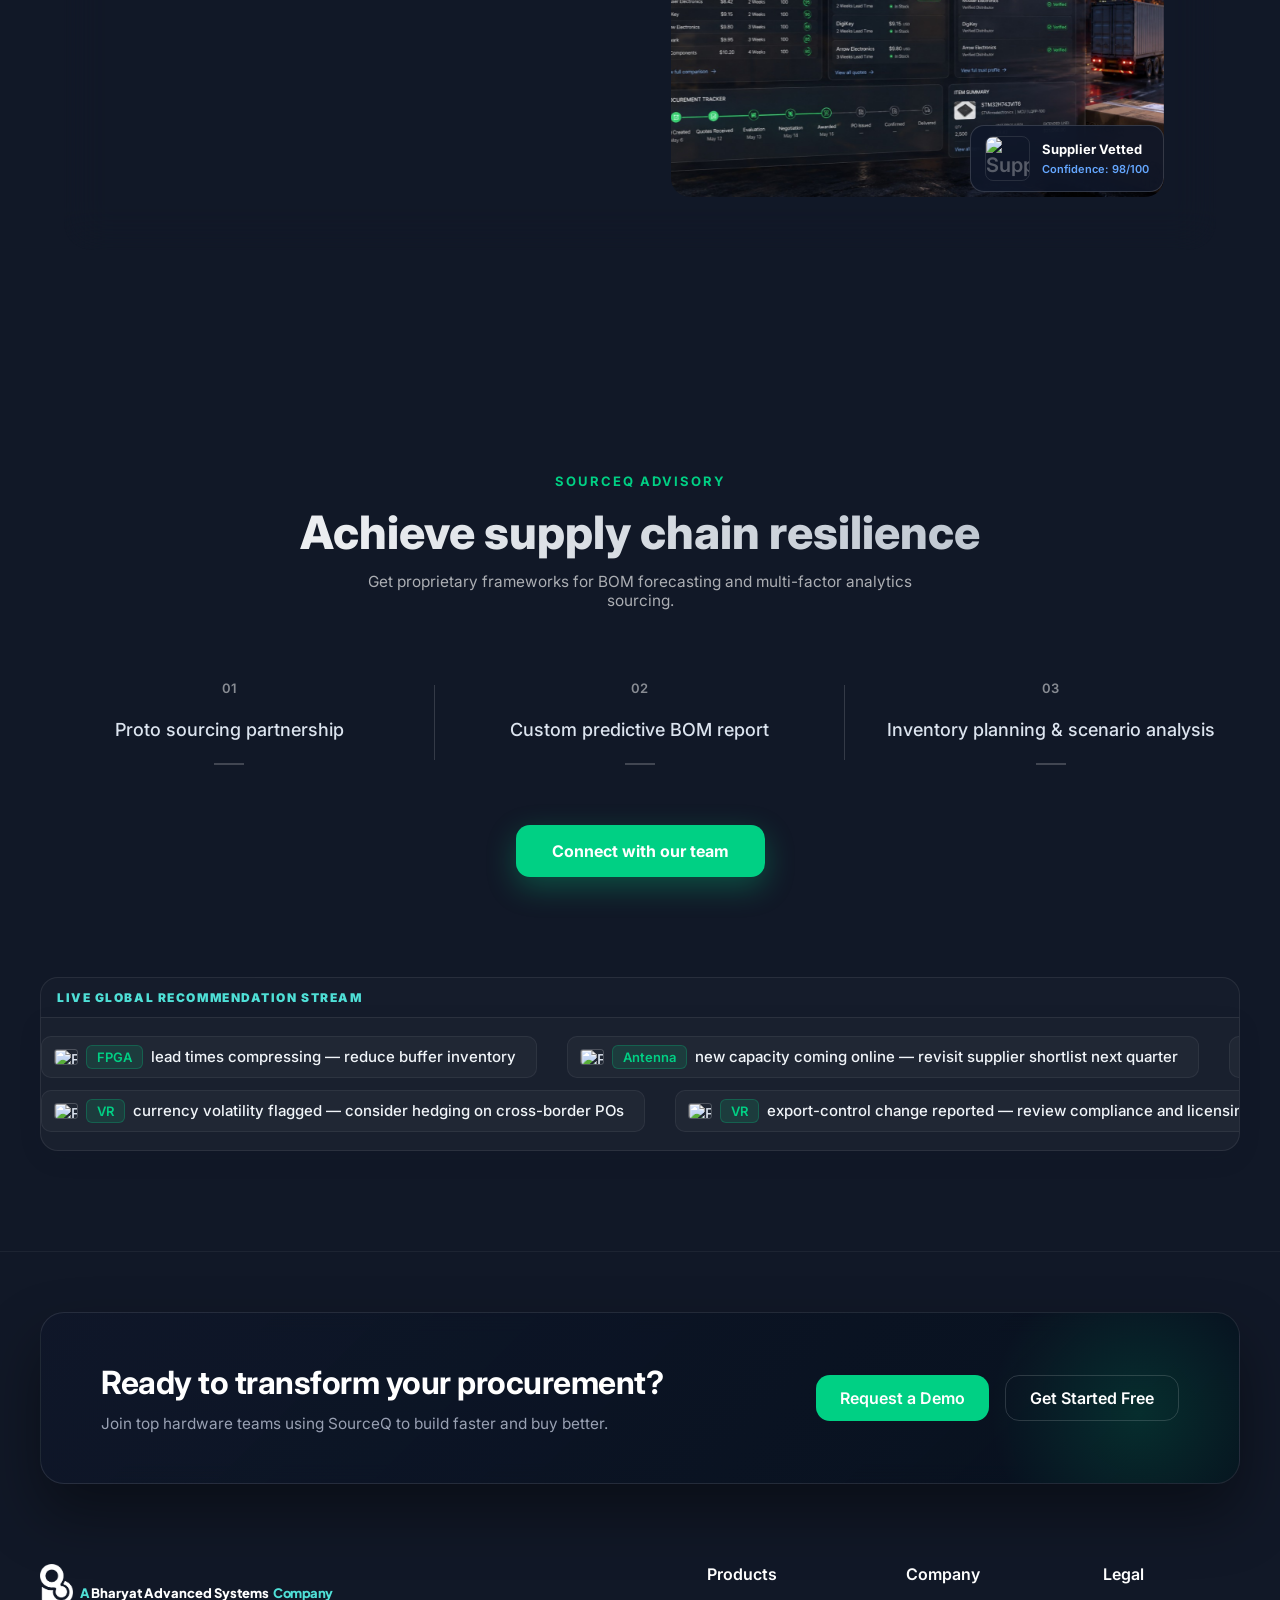
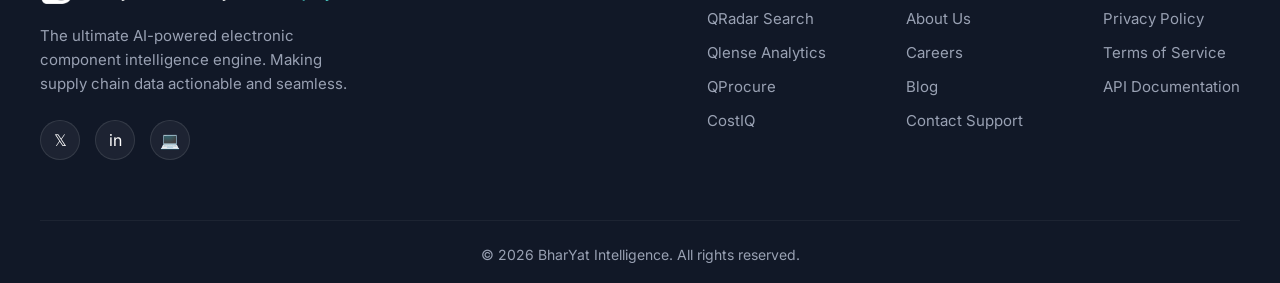
==== commit 2f069f8c: "add header and footer to login page" ====
--- a/index.html
+++ b/index.html
@@ -39,8 +39,8 @@
                 <!-- Background jo mask ke sath zoom hoga -->
                 <!-- <rect x="-1000" y="-1000" width="3000" height="3000" fill="#050816" mask="url(#portalMask)" /> -->
                 <foreignObject x="-1000" y="-1000" width="3000" height="3000" mask="url(#portalMask)">
-                    <video xmlns="http://www.w3.org/1999/xhtml" autoplay muted loop playsinline preload="auto"
-                        style="width: 100%; height: 100%; object-fit:none;">
+                    <video class="portal-video" xmlns="http://www.w3.org/1999/xhtml" autoplay muted loop playsinline
+                        preload="auto">
                         <source src="./assets/videos/landing.mp4" type="video/mp4">
                     </video>
                 </foreignObject>
--- a/css/style.css
+++ b/css/style.css
@@ -123,7 +123,21 @@
 
 .glow { filter: drop-shadow(0 0 4px rgba(103,232,249,0.85)); }
 
-
+.portal-video {
+    width: 100%;
+    height: 100%;
+    display: block;
+    object-fit: none;
+    object-position: center;
+}
+
+/* Mobile */
+@media (max-width: 768px) {
+    .portal-video {
+        object-fit: contain;
+        object-position: center;
+    }
+}
 
 
 .portal-svg {
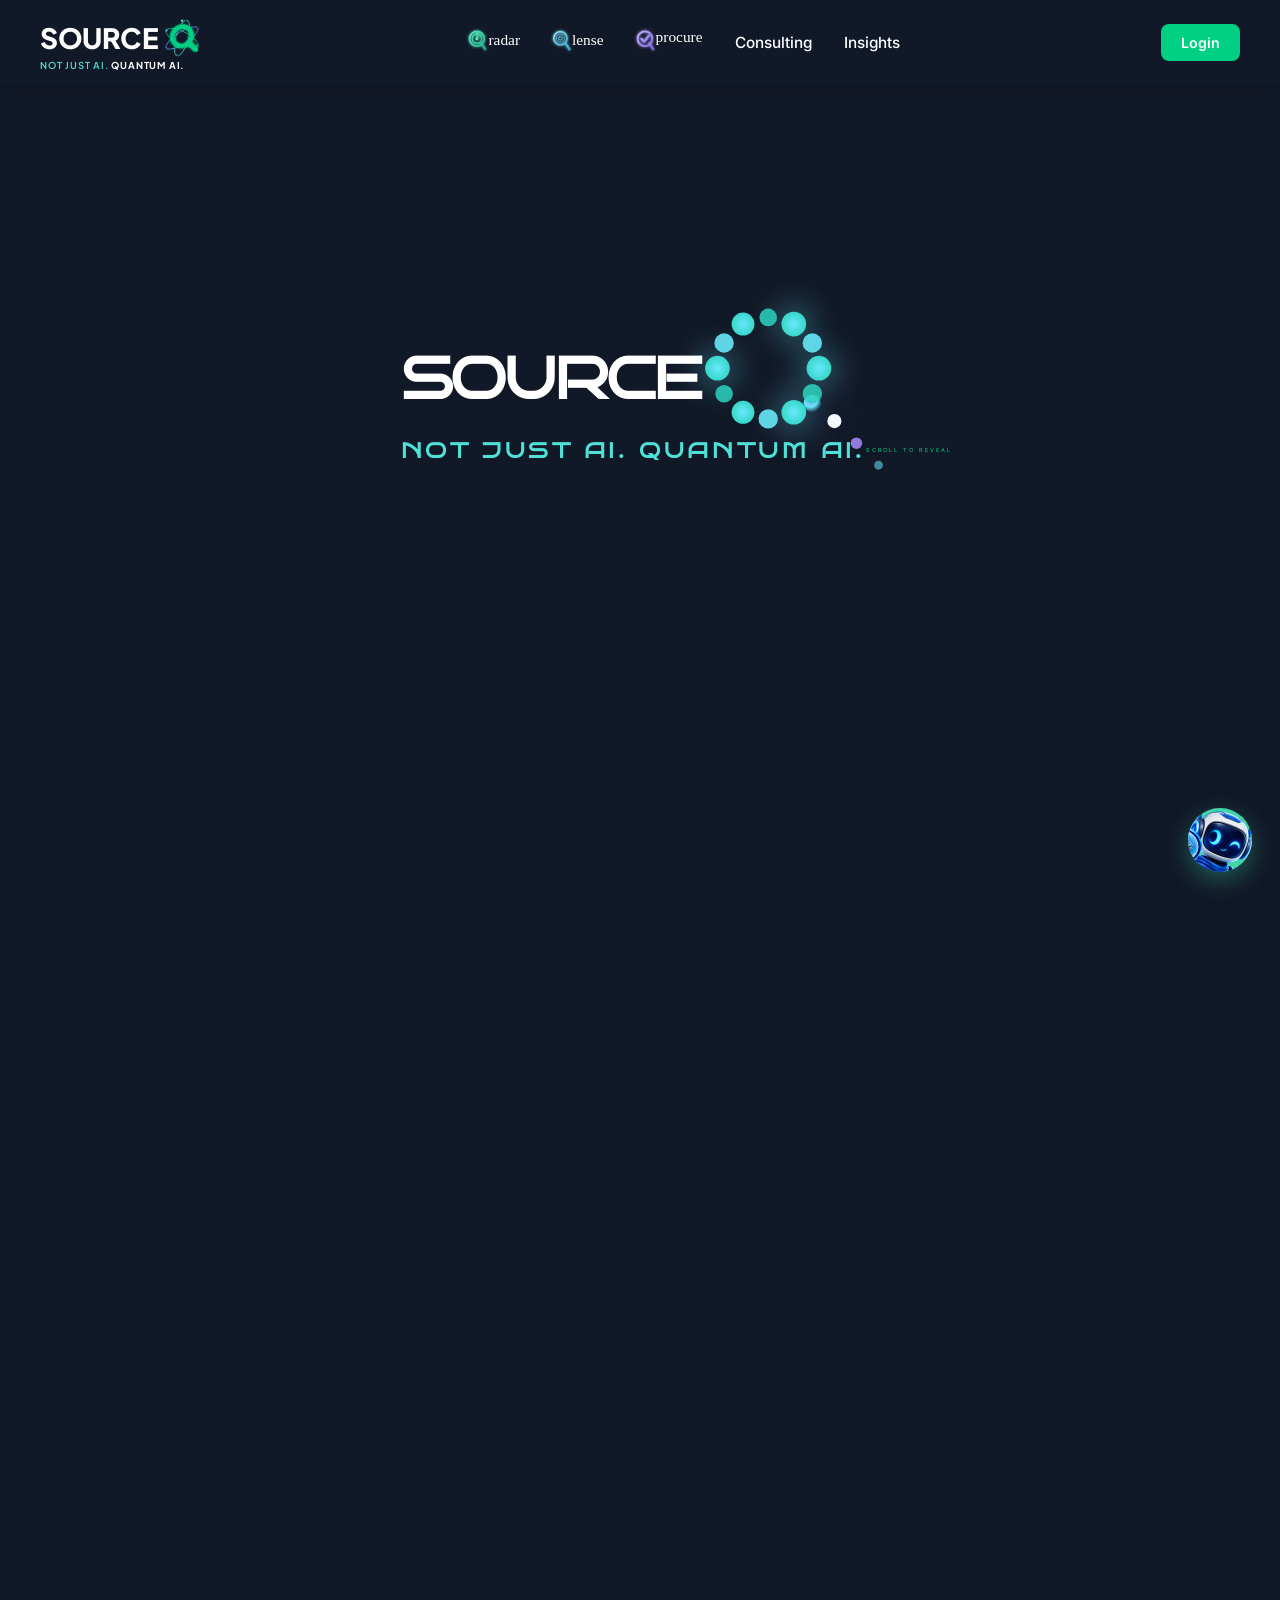
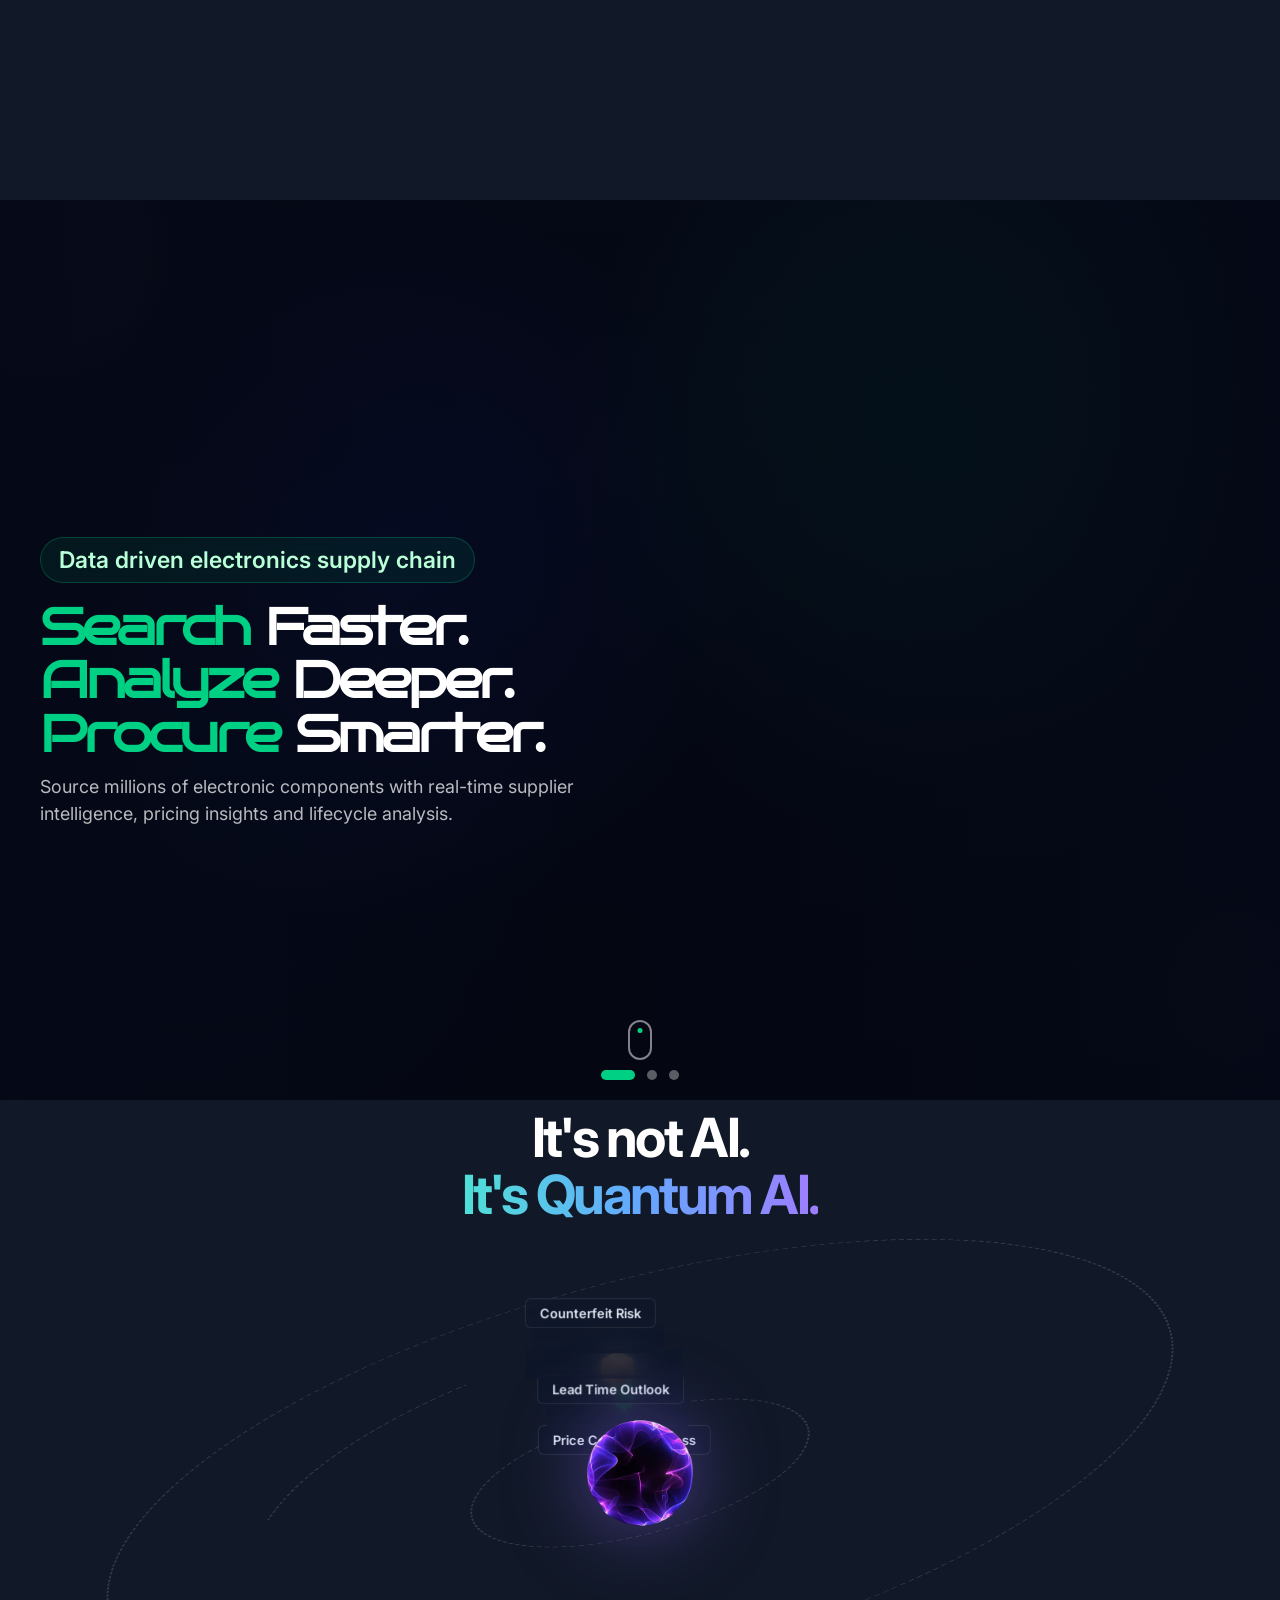
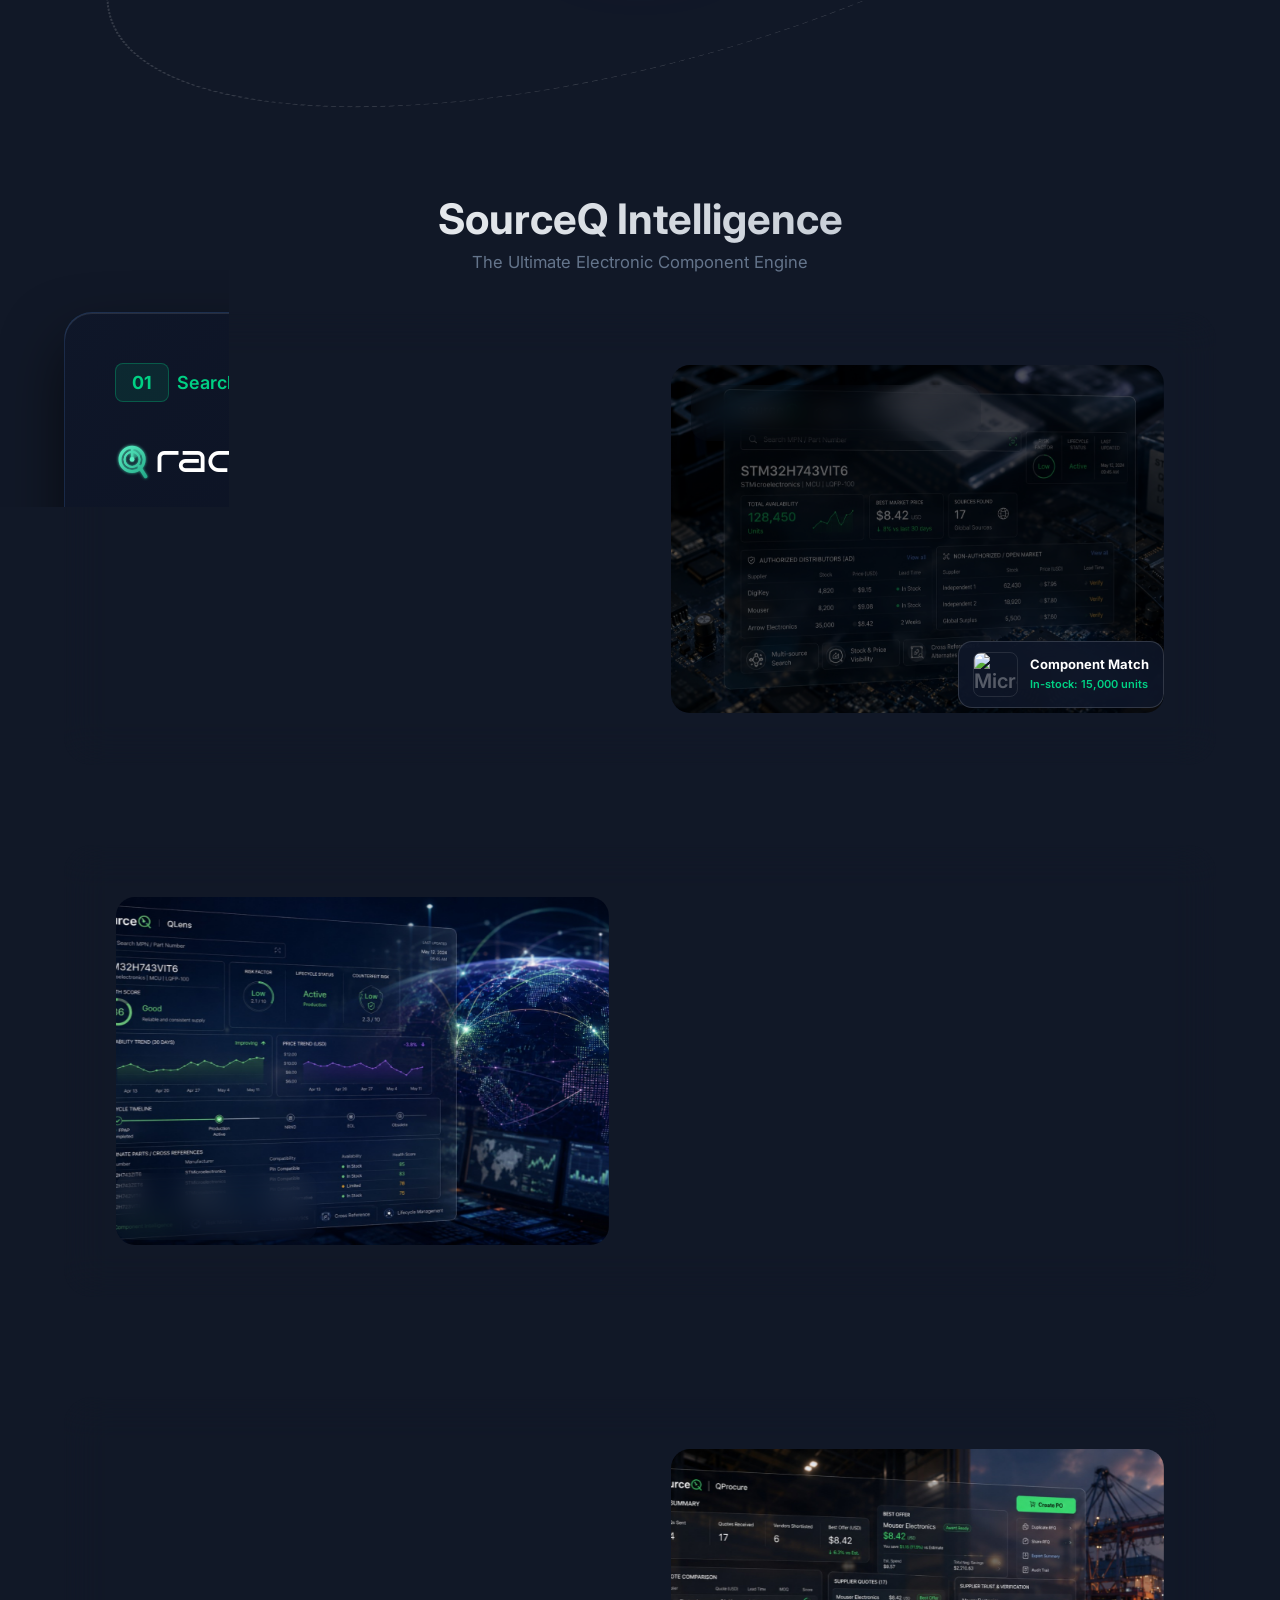
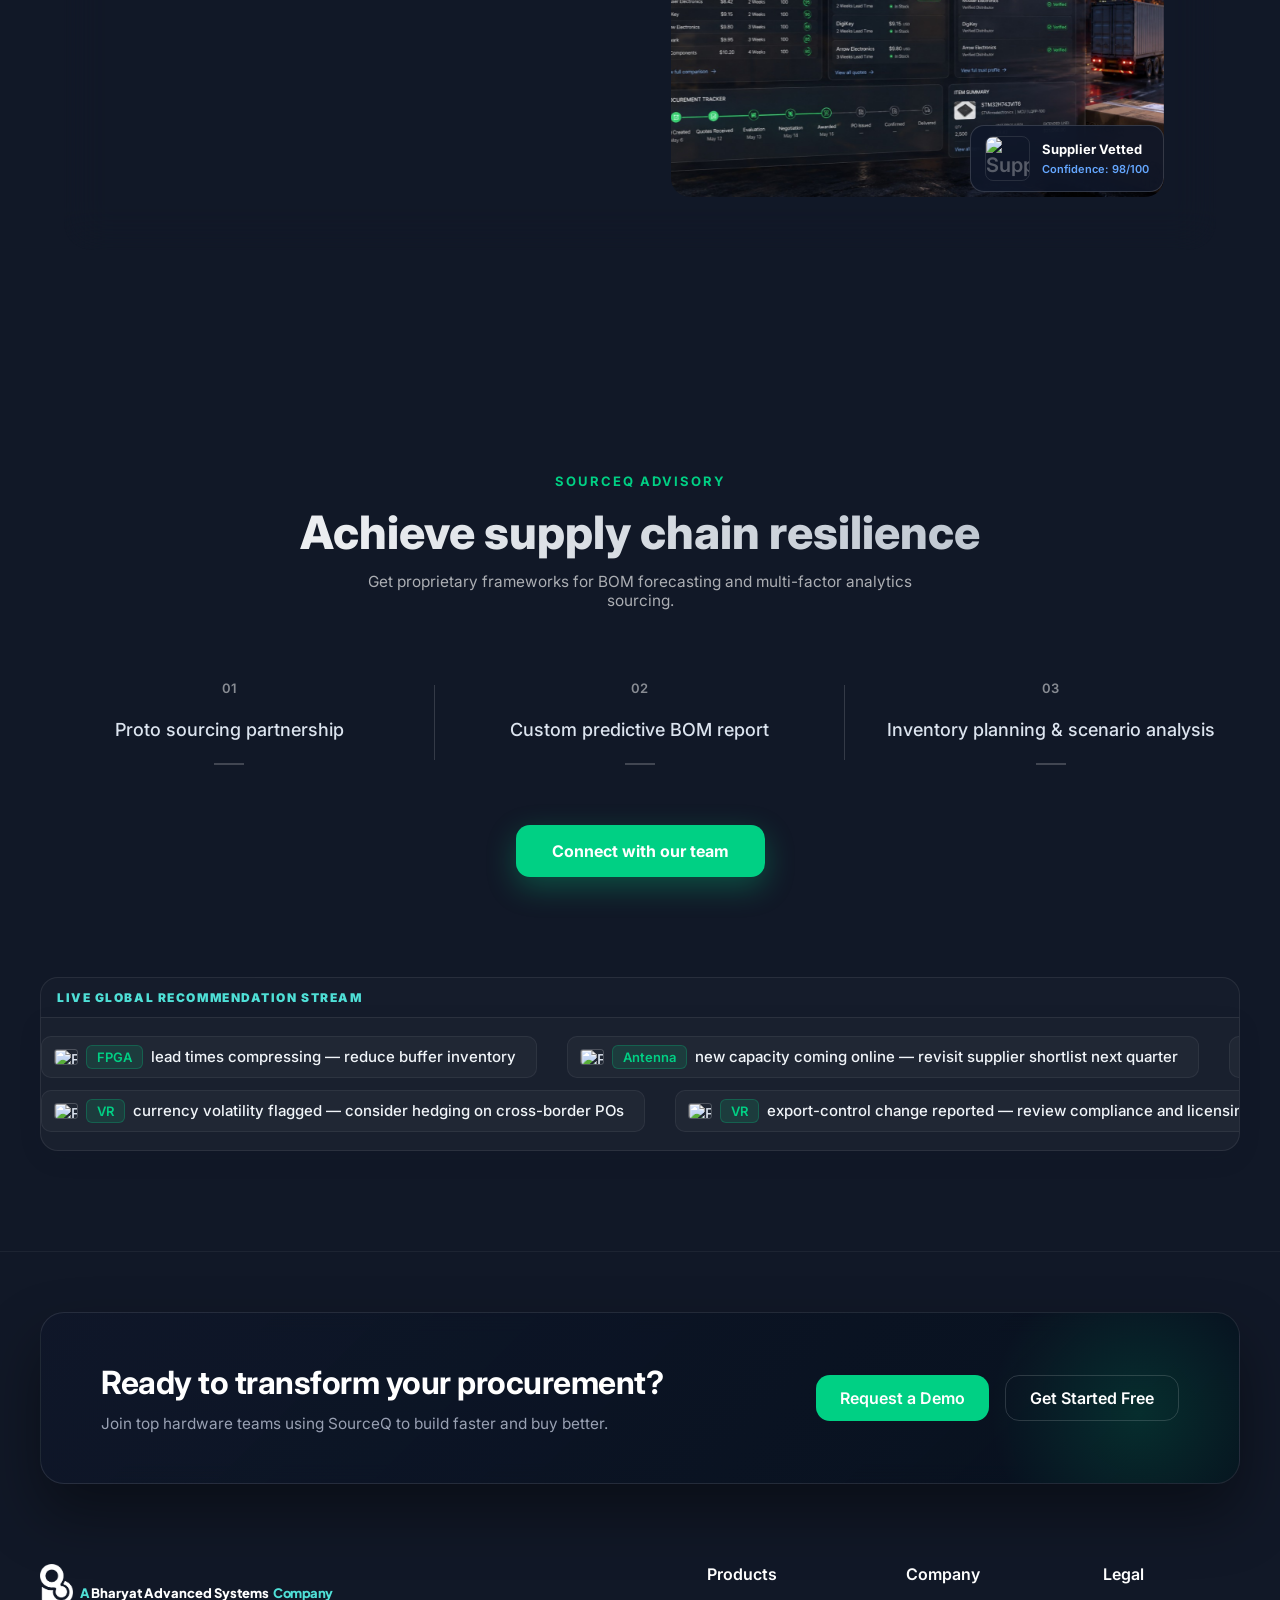
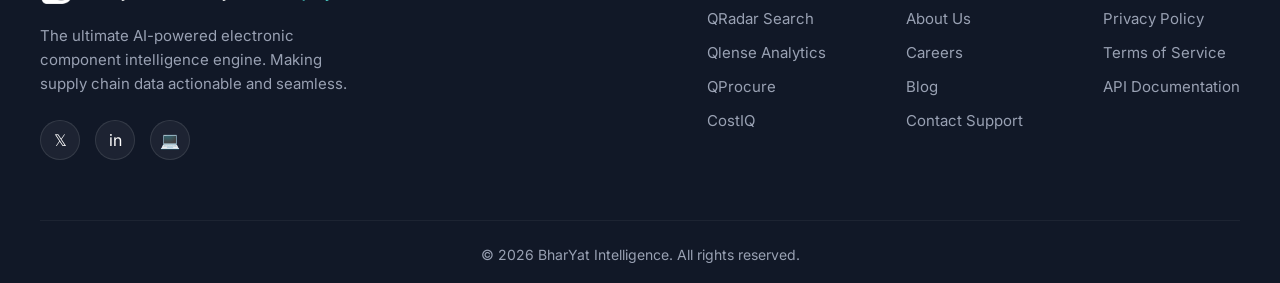
==== commit 025719b2: "add header and footer to login page" ====
--- a/index.html
+++ b/index.html
@@ -93,11 +93,11 @@
 
                     <!-- 2. TEXT AUR TAGLINE (Q aur Cloud ke UPAR) -->
                     <g id="portalTextGroup">
-                        <text x="118" y="68" font-family="'Plus Jakarta Sans', sans-serif" font-weight="800"
-                            font-size="16" fill="#ffffff" letter-spacing="-0.5">SOURCE</text>
-
-                        <text x="118" y="80" font-family="'Plus Jakarta Sans', sans-serif" font-weight="600"
-                            font-size="6.5" fill="#4fe0d7" letter-spacing="0.8">NOT JUST AI. QUANTUM AI.
+                        <text x="118" y="63" class="bruno"
+                            font-size="13" fill="#ffffff" letter-spacing="-0.5">SOURCE</text>
+
+                        <text x="118" y="76" class="bruno" font-weight="900"
+                            font-size="4.8" fill="#4fe0d7" letter-spacing="0.8">NOT JUST AI. QUANTUM AI.
                             <!-- <tspan fill="#ffffff" font-weight="700">QUANTUM AI.</tspan> -->
                         </text>
                     </g>
--- a/css/style.css
+++ b/css/style.css
@@ -43,6 +43,11 @@
     overflow-x: hidden;
 }
 
+.bruno{
+    font-family: "Bruno Ace", sans-serif;
+    font-weight: 800;
+    font-style: normal;
+}
 
 /* Portal Reveal Styles */
 .hero-fixed {
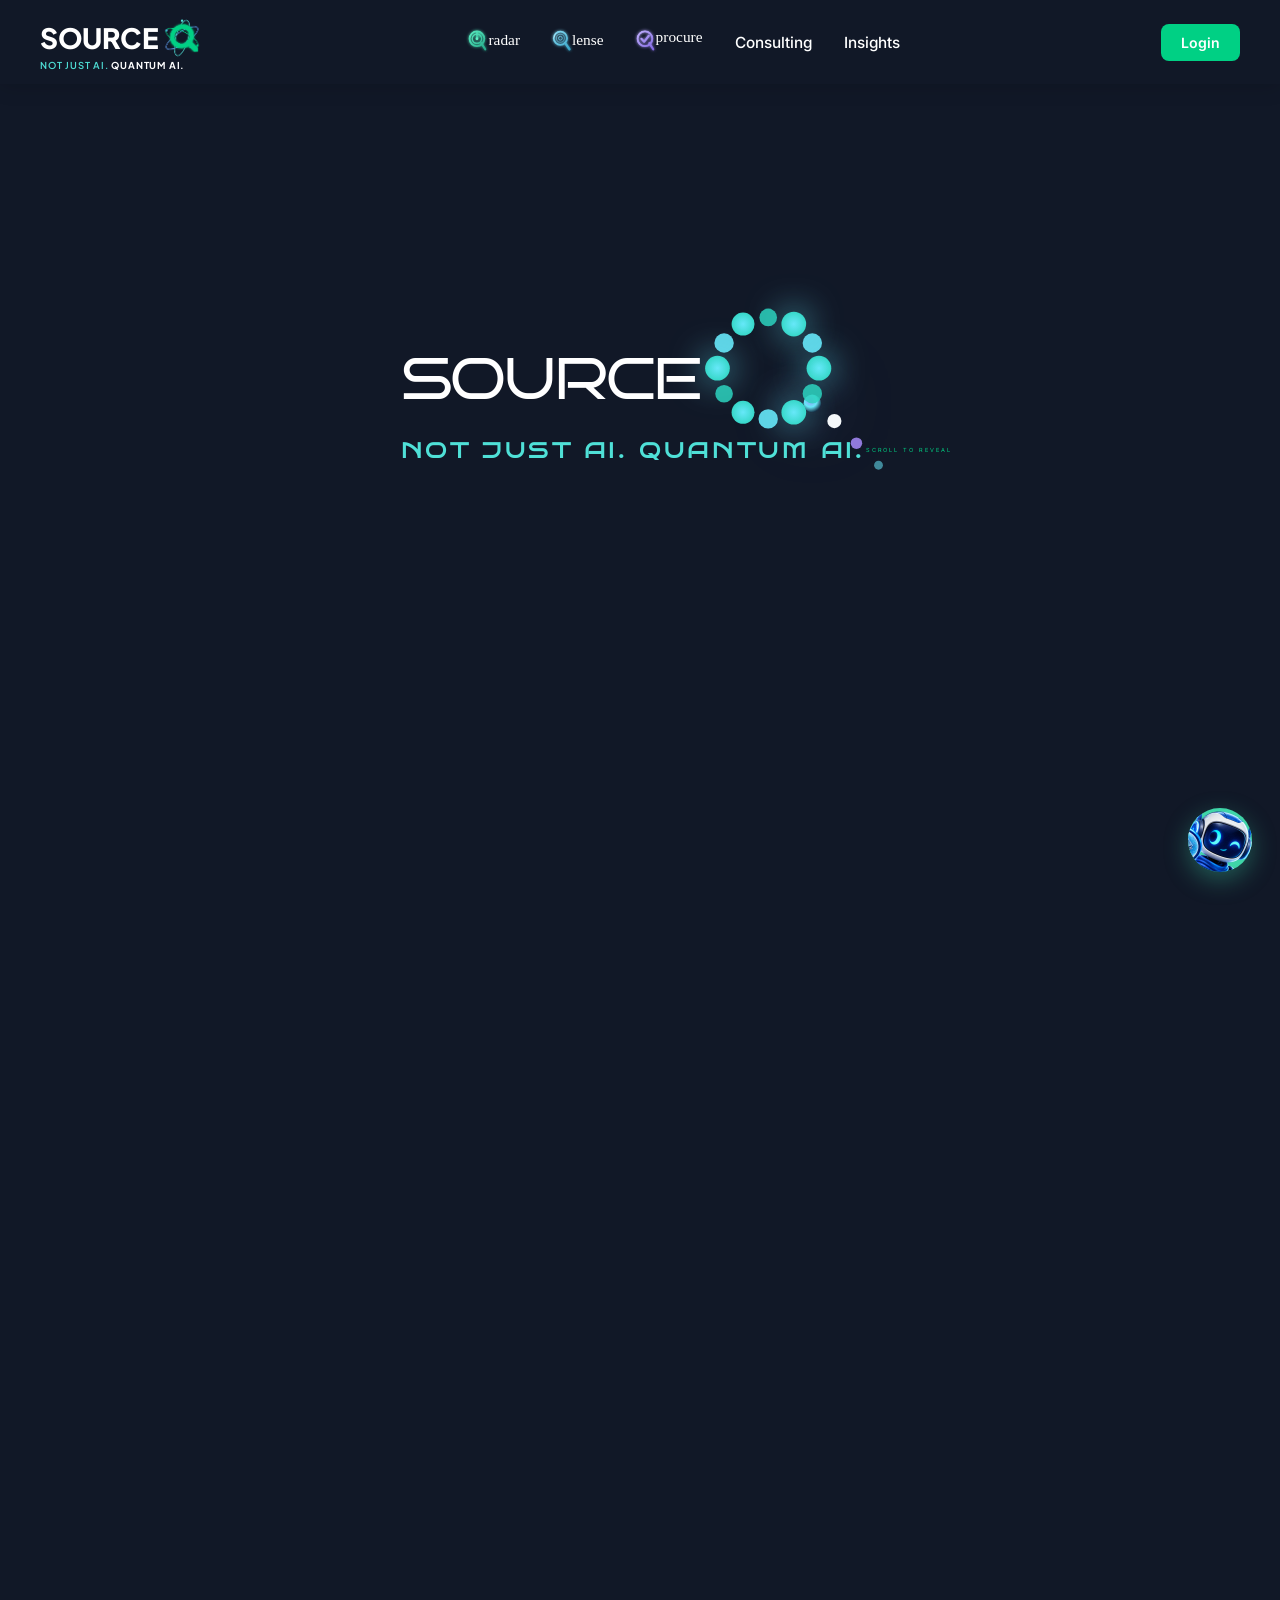
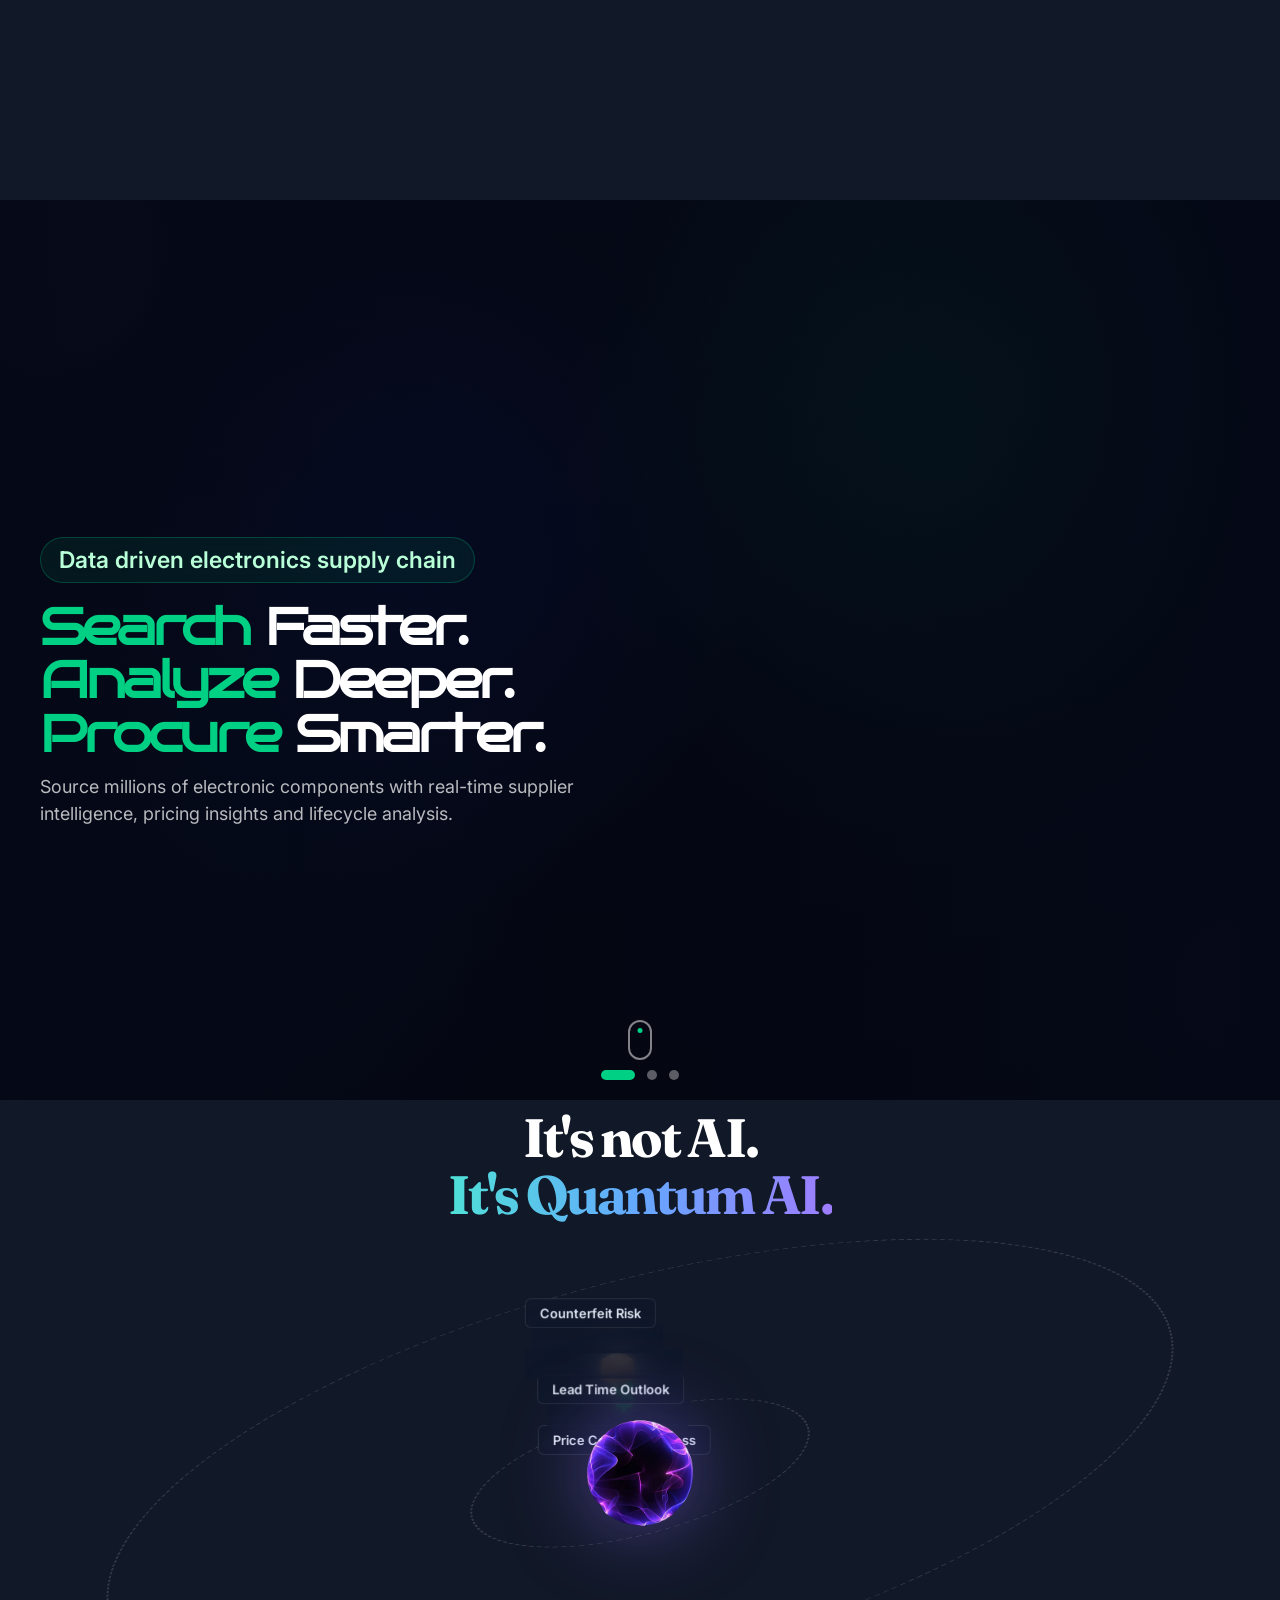
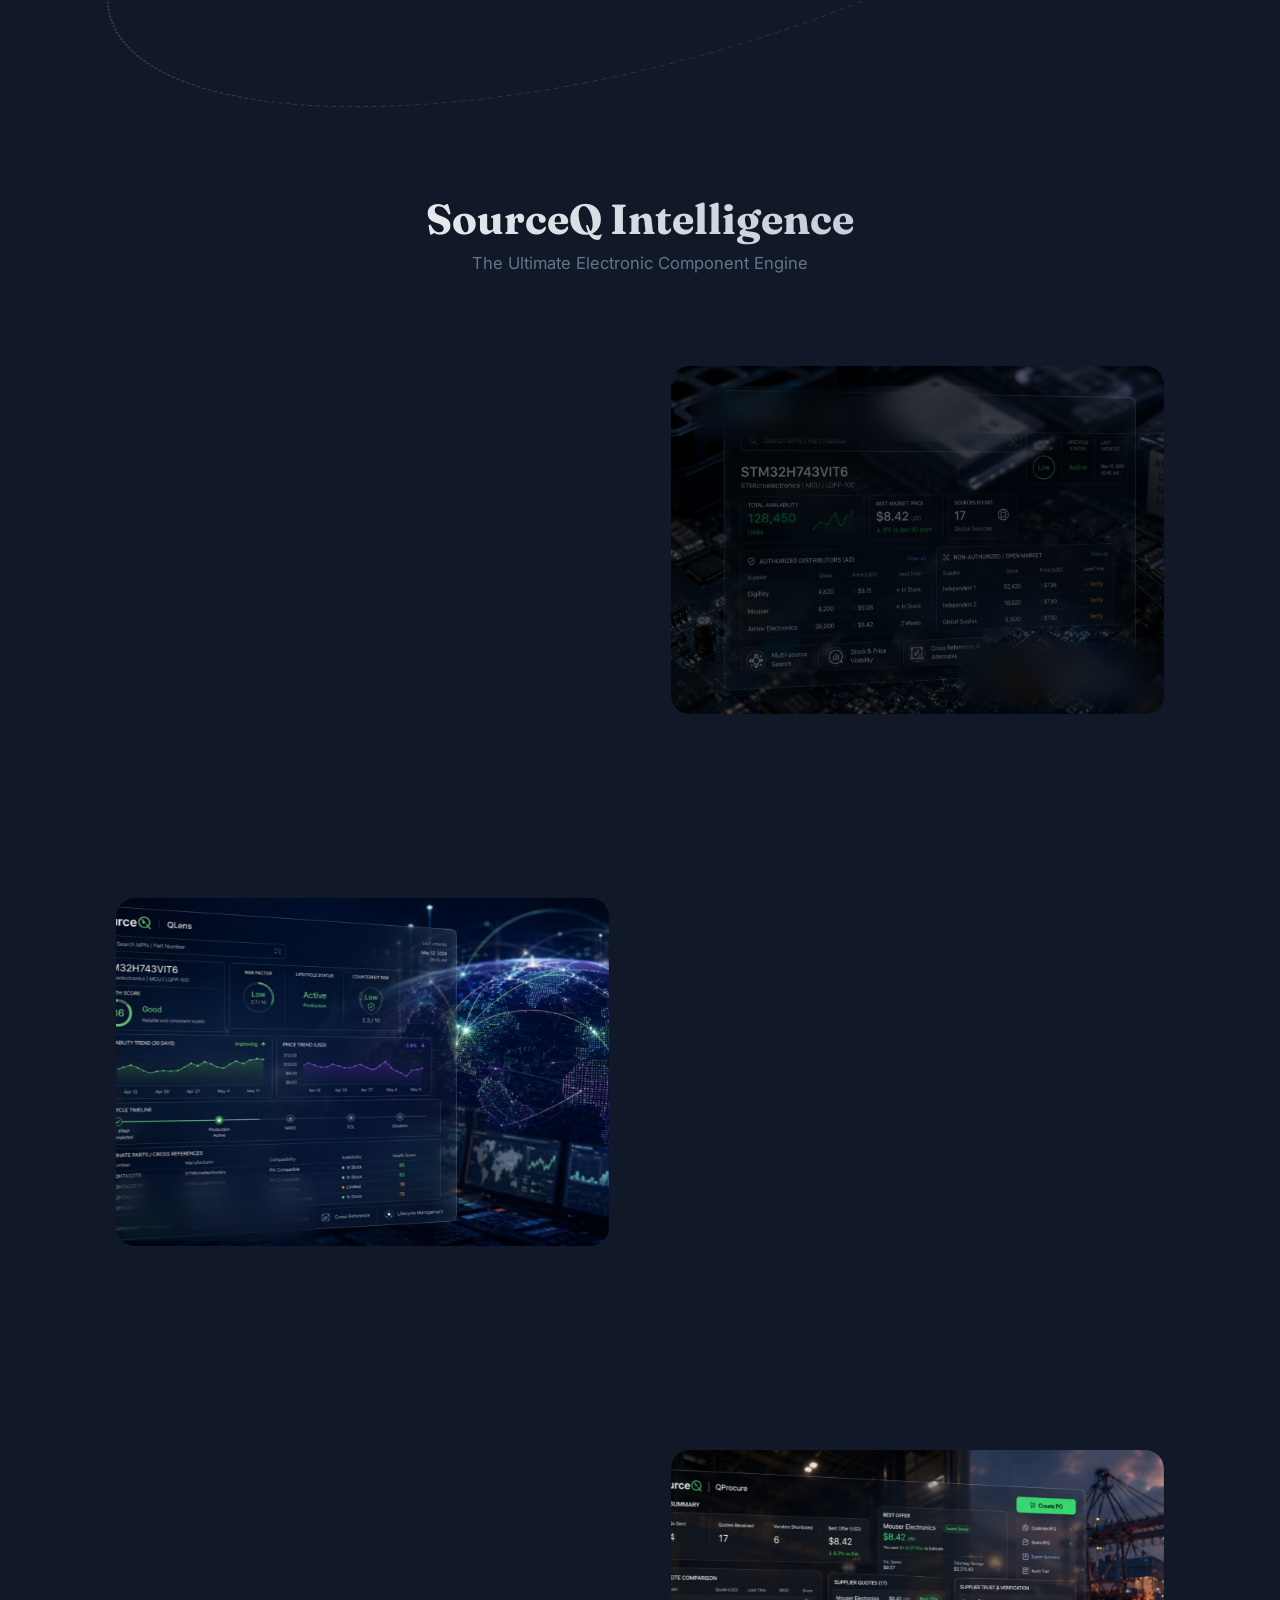
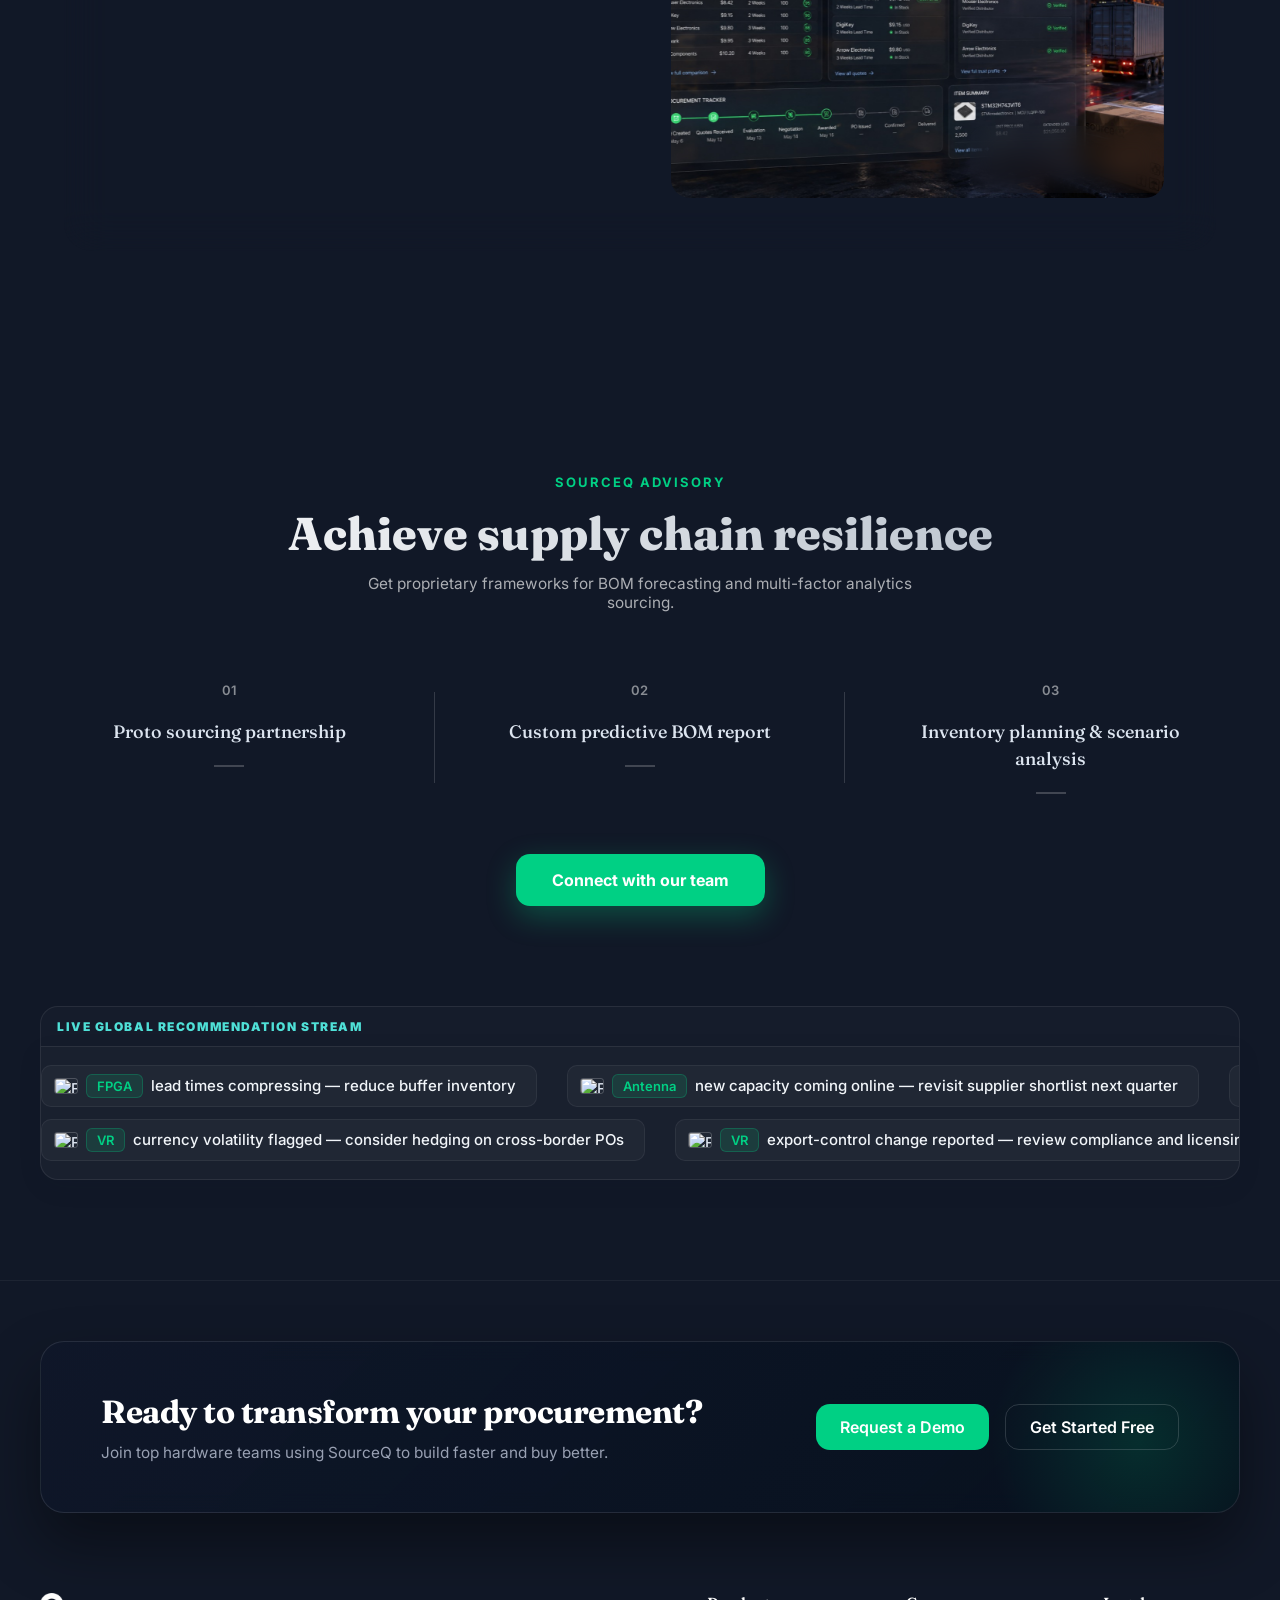
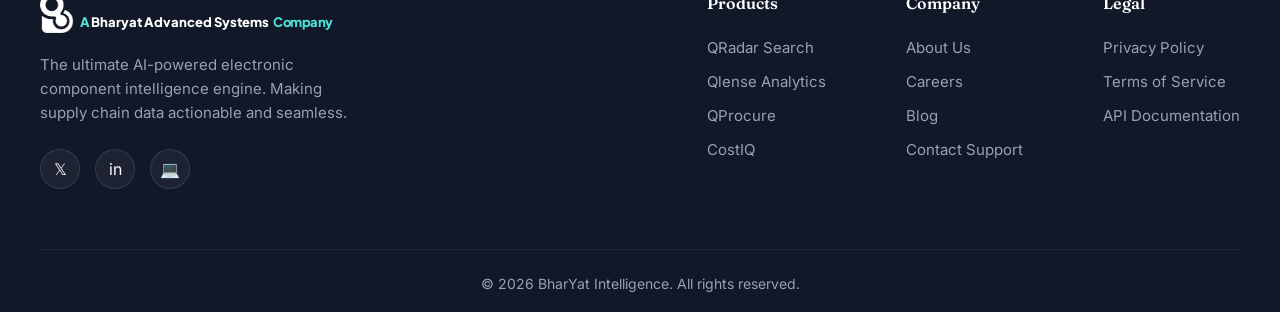
==== commit ee67a5c2: "add header and footer to login page" ====
--- a/index.html
+++ b/index.html
@@ -4,7 +4,7 @@
 <head>
     <meta charset="UTF-8">
     <meta name="viewport" content="width=device-width, initial-scale=1.0">
-    <title>BharYat - Quantum AI</title>
+    <title>SOURCEQ</title>
     <link rel="stylesheet" href="./css/style.css">
     <link rel="stylesheet" href="./css/chatbot.css">
     <link rel="preconnect" href="https://fonts.googleapis.com">
--- a/css/style.css
+++ b/css/style.css
@@ -1,6 +1,10 @@
 /* ===================================
    VARIABLES
 =================================== */
+
+@import url('https://fonts.googleapis.com/css2?family=Bruno+Ace&display=swap');
+@import url('https://fonts.googleapis.com/css2?family=Inter:wght@300;400;500;600;700&display=swap');
+@import url('https://fonts.googleapis.com/css2?family=Fraunces:opsz,wght@9..144,300;9..144,600;9..144,900&display=swap');
 
 @import url('https://fonts.googleapis.com/css2?family=Plus+Jakarta+Sans:wght@600;700;800&display=swap');
 
@@ -21,6 +25,9 @@
     --radius-md: 16px;
     --radius-lg: 32px;
     --transition: 300ms cubic-bezier(.4, 0, .2, 1);
+    --font-tech: 'Bruno Ace', sans-serif;     /* Futuristic headings ke liye */
+    --font-heading: 'Fraunces', serif;        /* Main titles aur headings ke liye */
+    --font-body: 'Inter', sans-serif;         /* Normal paragraphs aur body text ke liye */
 }
 
 /* ===================================
@@ -37,17 +44,26 @@
 }
 
 body {
-    font-family: "Inter", sans-serif;
+    font-family: var(--font-body);
     background: #111827;
     color: #111827;
     overflow-x: hidden;
 }
-
-.bruno{
+h1, h2, h3, h4, h5, h6 {
+    font-family: var(--font-heading);
+}
+
+.bruno, .step-title-heading {
+    font-family: var(--font-tech);
+}
+button, input {
+    font-family: inherit;
+}
+/* .bruno{
     font-family: "Bruno Ace", sans-serif;
     font-weight: 800;
     font-style: normal;
-}
+} */
 
 /* Portal Reveal Styles */
 .hero-fixed {
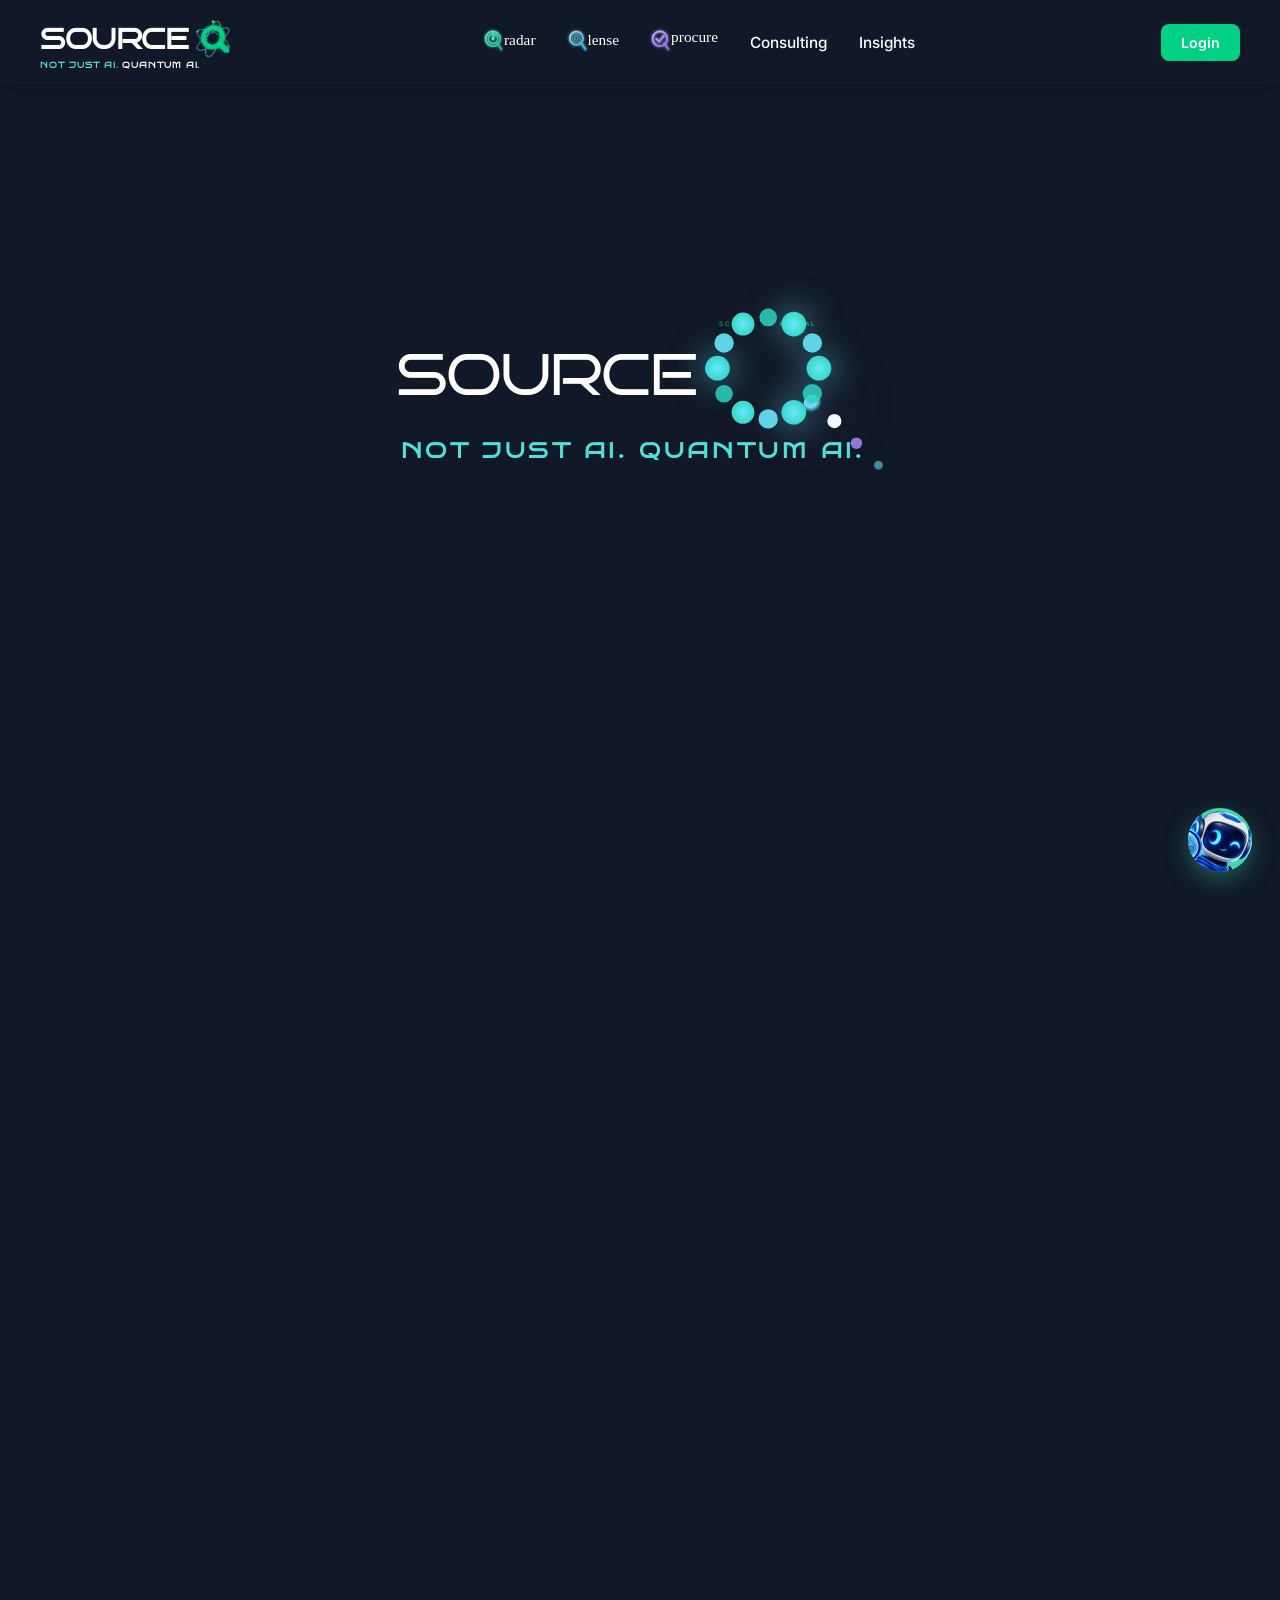
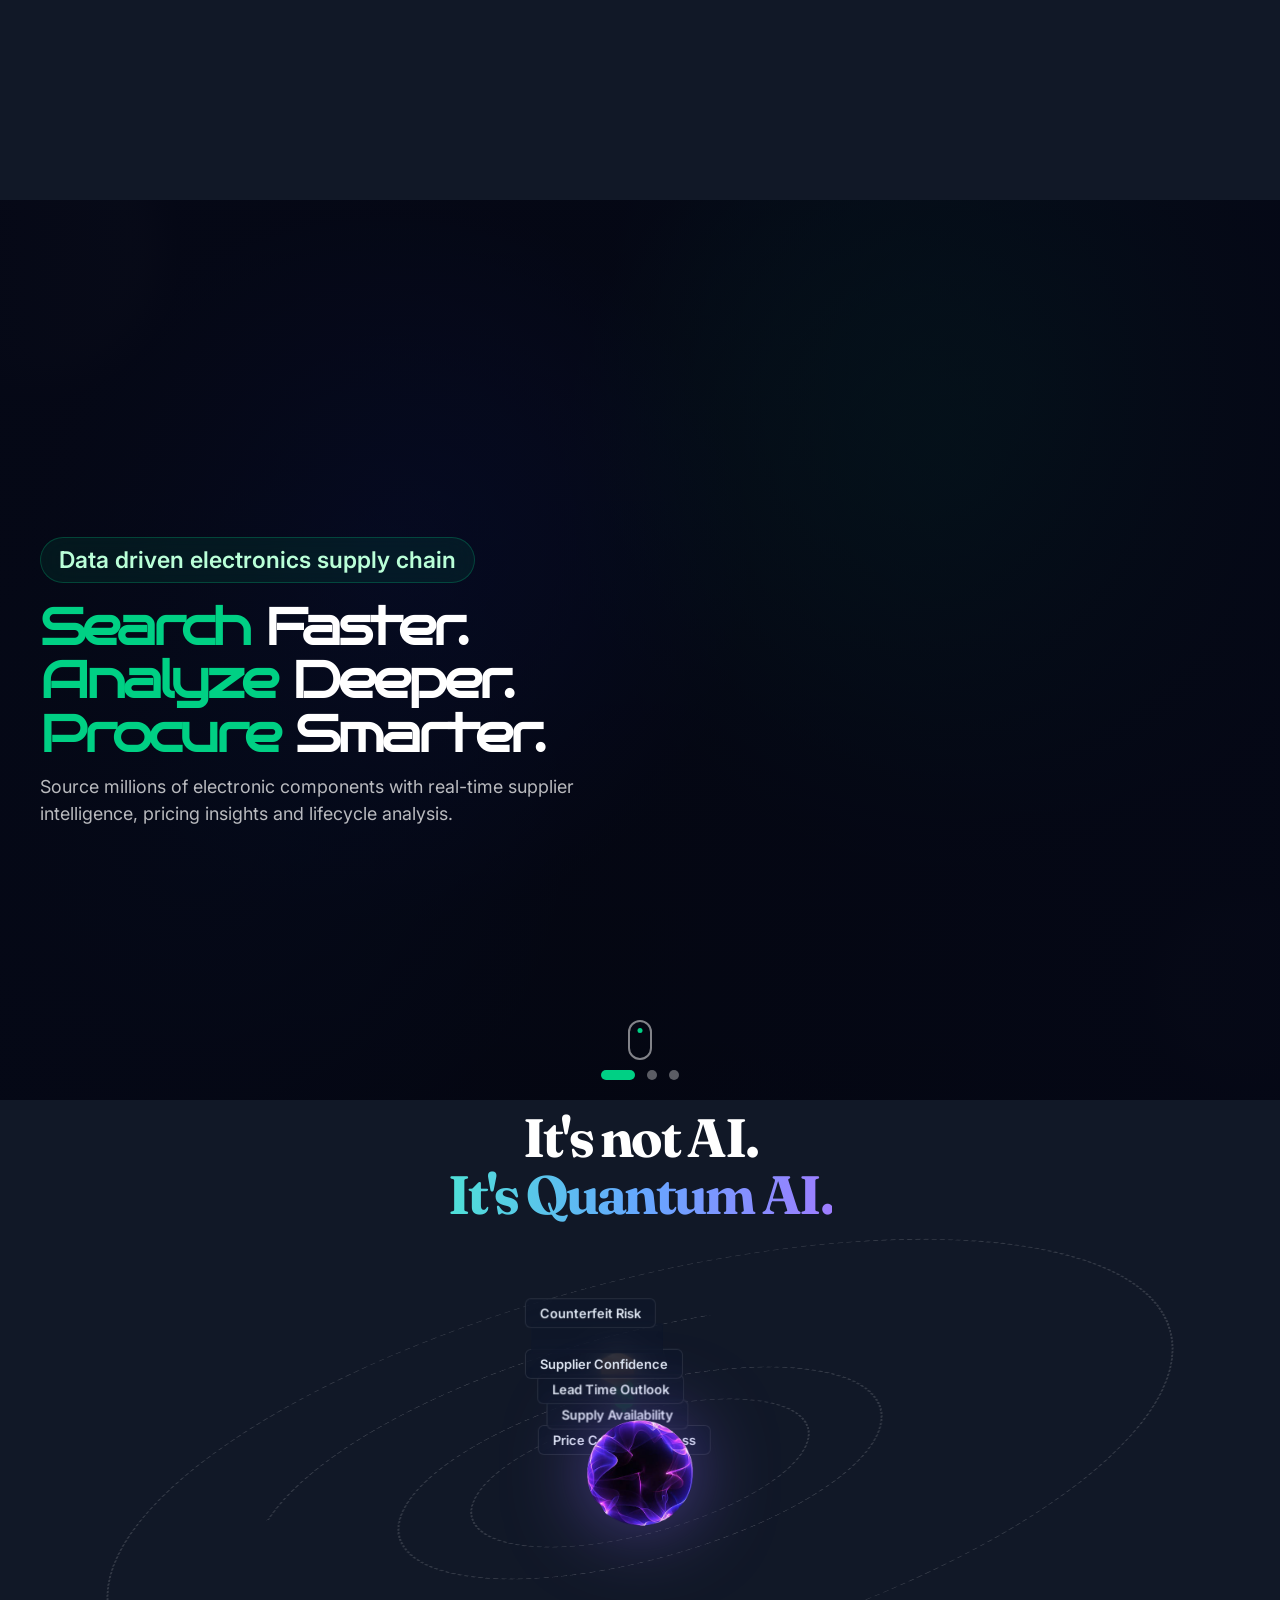
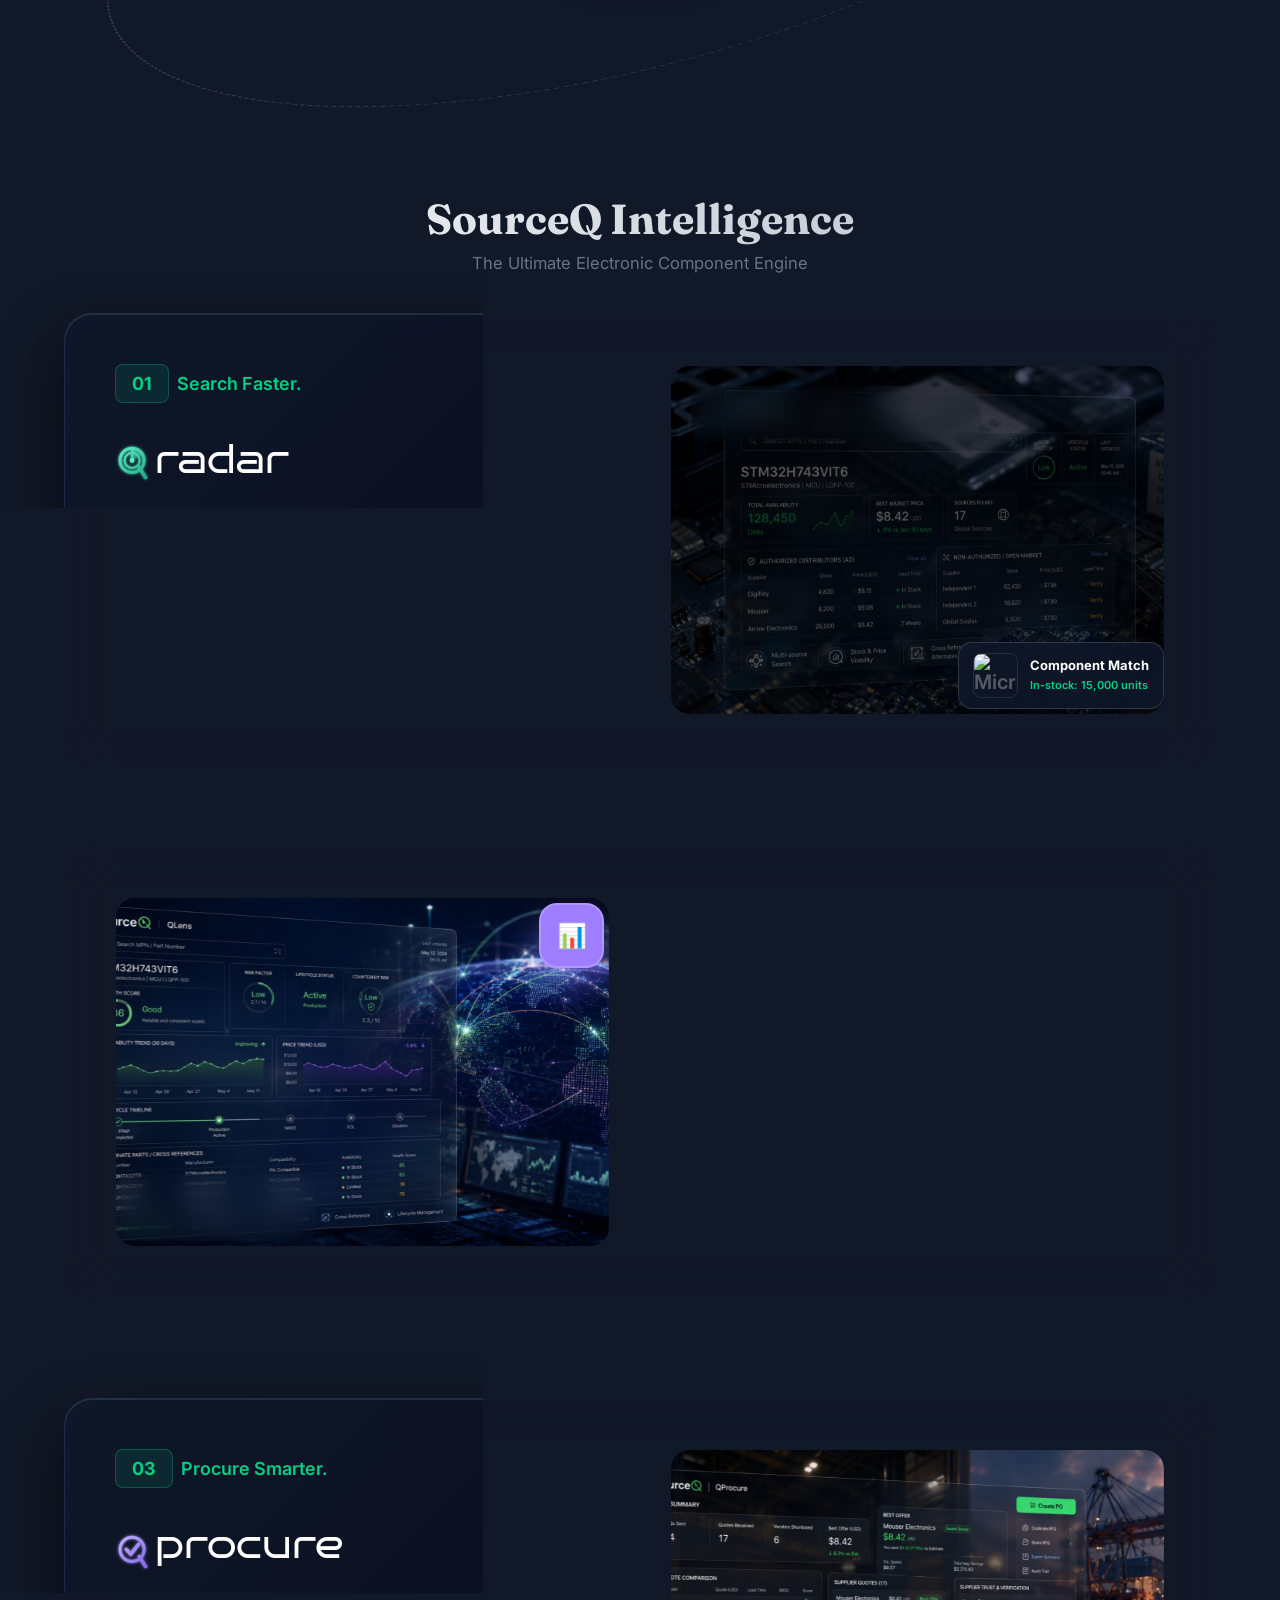
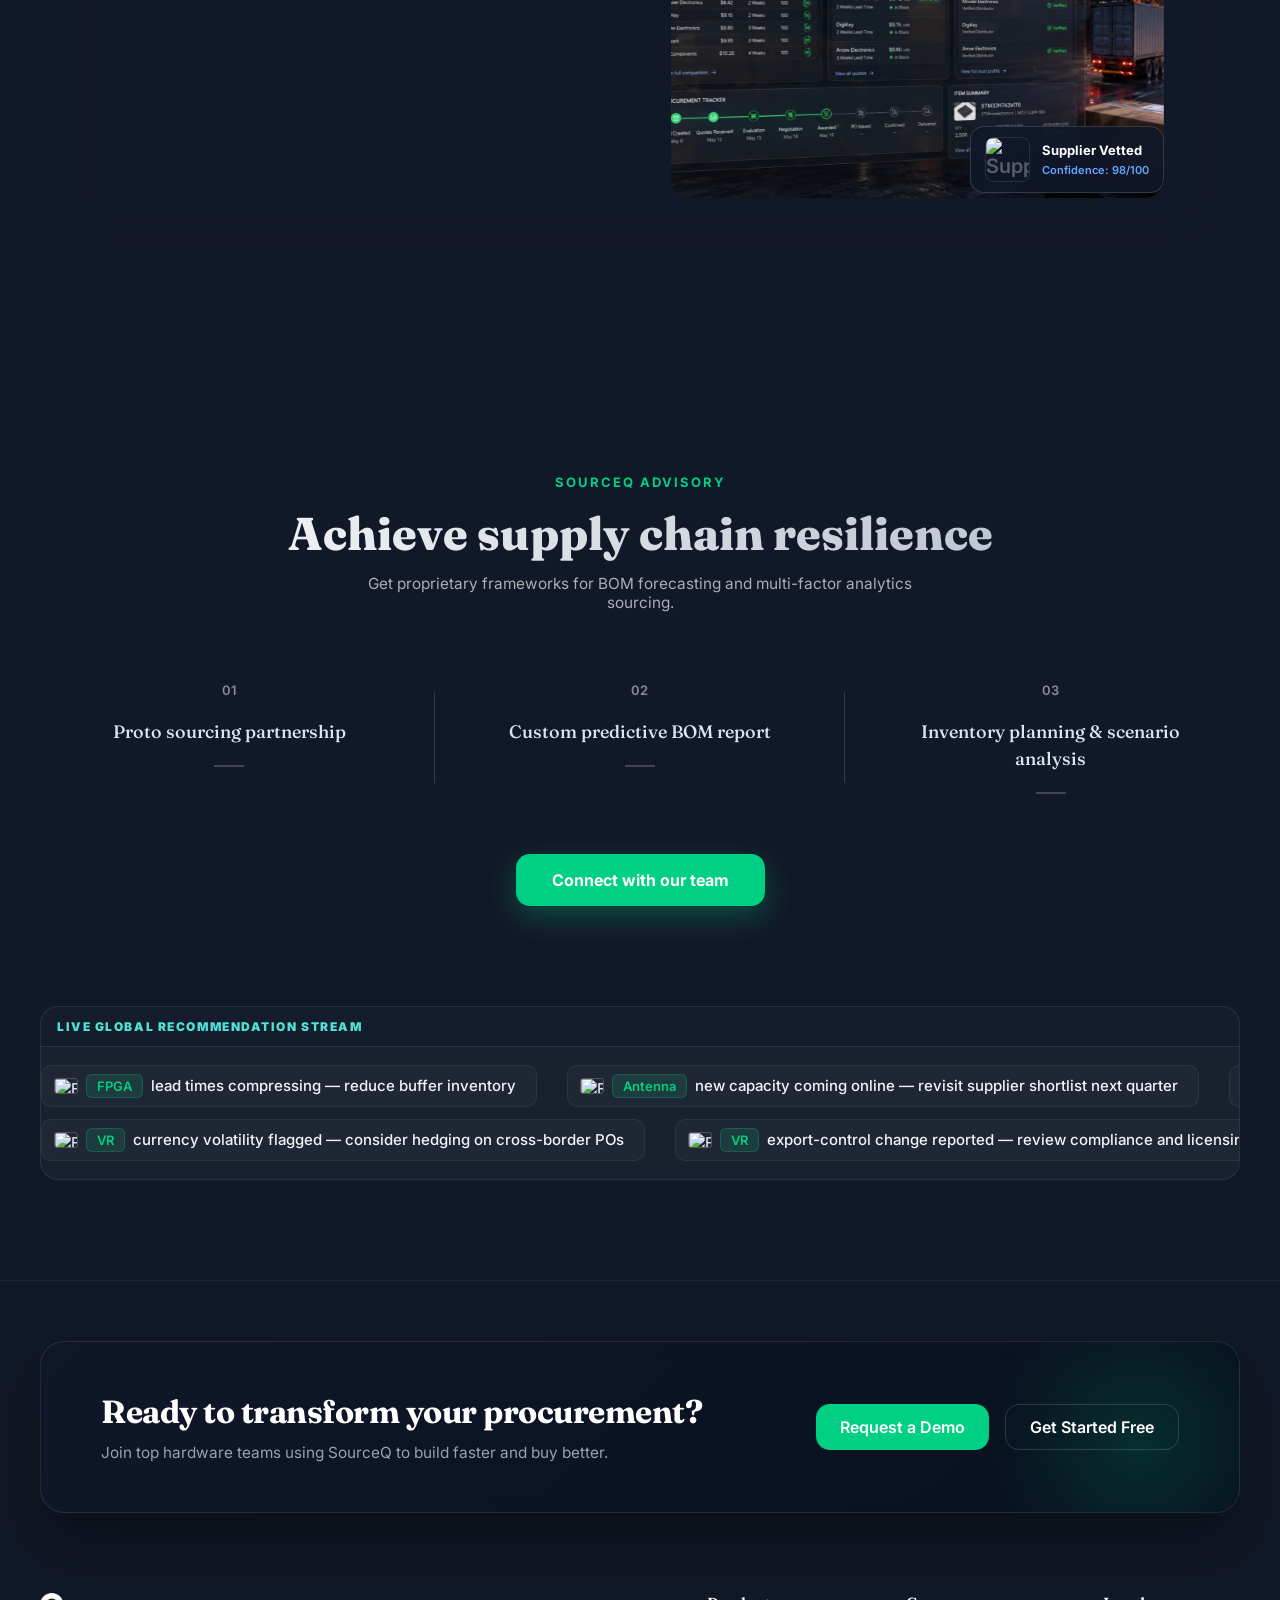
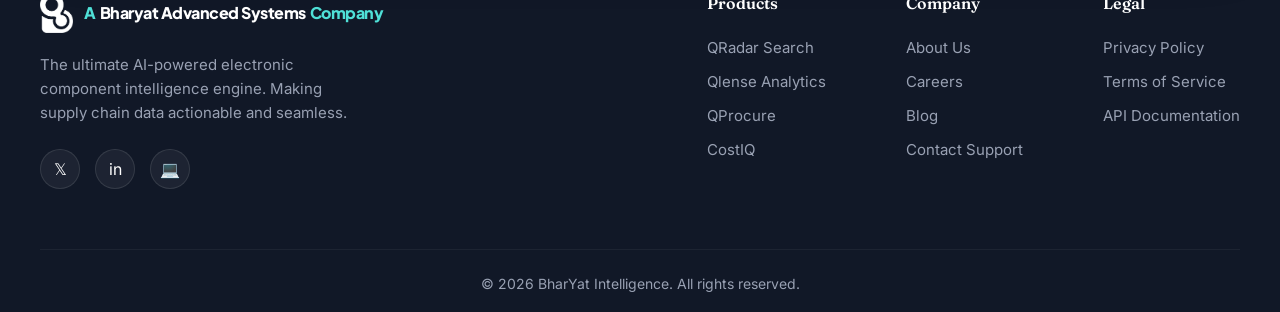
==== commit 82317316: "add header and footer to login page" ====
--- a/index.html
+++ b/index.html
@@ -19,8 +19,8 @@
     <!-- Portal Reveal Hero & Overlay -->
     <div class="hero-fixed">
         <div class="hero-fixed__inner">
-            <div
-                style=" font-size:0.35rem;letter-spacing:0.35em; text-transform:uppercase; color:var(--primary); margin-bottom:1.2rem;">
+            <div class="hero-fixed-text"
+                >
                 Scroll to reveal</div>
         </div>
     </div>
@@ -93,7 +93,7 @@
 
                     <!-- 2. TEXT AUR TAGLINE (Q aur Cloud ke UPAR) -->
                     <g id="portalTextGroup">
-                        <text x="118" y="63" class="bruno"
+                        <text x="117" y="62" class="bruno"
                             font-size="13" fill="#ffffff" letter-spacing="-0.5">SOURCE</text>
 
                         <text x="118" y="76" class="bruno" font-weight="900"
--- a/css/style.css
+++ b/css/style.css
@@ -74,17 +74,26 @@
 
 .hero-fixed__inner {
     position: sticky;
-    top: 50vh;
-    padding-left: 42%;
+    top: 36vh;
+    padding-left: 20%;
     transform: translateY(-50%);
     text-align: center;
     width: 100%;
 }
 
+.hero-fixed-text{
+    font-size:0.39rem;
+    letter-spacing:0.35em;
+     text-transform:uppercase;
+     color:var(--primary);
+     margin-bottom:1.2rem;
+    /* font-size: 10px; */
+}
+
 .hero-fixed__title {
     font-family: 'Fraunces', serif;
     font-weight: 900;
-    font-size: clamp(2.5rem, 8vw, 6rem);
+    font-size: clamp(2.2rem, 8vw, 6rem);
     line-height: 1.02;
     color: #ffffff;
 }
@@ -240,7 +249,7 @@
 }
 
 .logo-source {
-    font-family: 'Plus Jakarta Sans', sans-serif;
+    font-family: var(--font-tech);
     font-size: clamp(22px, 2.2vw, 28px);
     font-weight: 800;
     color: #ffffff;
@@ -256,8 +265,8 @@
 }
 
 .logo-tagline {
-    font-family: 'Plus Jakarta Sans', sans-serif;
-    font-size: 9.5px;
+    font-family: var(--font-tech);
+    font-size: 8px;
     font-weight: 600;
     color: #4fe0d7;
     letter-spacing: 0.8px;
@@ -1862,7 +1871,7 @@
 .footer-logo-container {
     display: flex;
     align-items: center;
-    gap: 14px;
+    gap: 8px;
     margin-bottom: 20px;
 }
 
@@ -1874,39 +1883,38 @@
 }
 
 .footer-company-info {
-    /* display: flex;
-    flex-direction: column; */
-    margin-top: 16px;
-    margin-left: -10px;
+    display: flex;
+    align-items: center; 
+    gap: 4px; /* Words ('A', 'Bharyat...', 'Company') ke beech ka gap */
+    margin-top: 0; /* Pehle ka 16px hata diya taaki text niche na jaye */
+    margin-left: 0; 
+    width: max-content;
 }
 
 .footer-company-info span {
     font-family: 'Plus Jakarta Sans', sans-serif;
-    font-size: 13px;
+    font-size: 16px;
     font-weight: 800;
-
-    /* color: #ffffff; */
-    /* letter-spacing: -0.5px; */
-    /* line-height: 1.1; */
+    white-space: nowrap; /* Isse text kabhi do line me nahi tootega */
 }
 
 .footer-company-name {
     font-family: 'Plus Jakarta Sans', sans-serif;
-    font-size: 30px;
+    font-size: 26px; /* Font size ko bada kiya gaya hai */
     font-weight: 800;
-
-    color: #4fe0d7;
+    color: #4fe0d7; /* Teal/Cyan color */
     letter-spacing: -0.5px;
-    line-height: 1.1;
-}
-
+    line-height: 1;
+}
+
+/* 'Bharyat Advanced Systems' ke liye CSS */
 .footer-company-sub {
-    /* font-size: 9.5px;
-    font-weight: 500; */
-    color: #ffffff;
-    /* Tagline color jaisa match karne ke liye
-    letter-spacing: 0.3px;
-    margin-top: 2px; */
+    font-family: 'Plus Jakarta Sans', sans-serif;
+    font-size: 26px; /* Sabhi text ka size uniform rakha gaya hai */
+    font-weight: 800;
+    color: #ffffff; /* White color */
+    letter-spacing: -0.5px;
+    line-height: 1;
 }
 
 .footer-brand p {
@@ -2334,6 +2342,22 @@
 }
 
 @media (max-width:992px) {
+    .hero-fixed__inner {
+    position: sticky;
+    top: 42vh;
+    padding-left: 20%;
+    transform: translateY(-50%);
+    text-align: center;
+    width: 100%;
+}
+.hero-fixed-text{
+    font-size:0.29rem;
+    letter-spacing:0.1em;
+     text-transform:uppercase;
+     color:var(--primary);
+     margin-bottom:1.2rem;
+    /* font-size: 10px; */
+}
     nav {
         padding: 0 24px;
     }
@@ -2584,9 +2608,25 @@
 =================================== */
 @media (max-width: 768px) {
 
+    .hero-fixed__inner {
+    position: sticky;
+    top: 43.5vh;
+    padding-left: 20%;
+    transform: translateY(-50%);
+    text-align: center;
+    width: 100%;
+}
+.hero-fixed-text{
+    font-size:0.24rem;
+    letter-spacing:0.1em;
+     text-transform:uppercase;
+     color:var(--primary);
+     margin-bottom:1.2rem;
+    /* font-size: 10px; */
+}
     /* Tablet / Medium Screens ke liye text ko control karein */
     #portalTextGroup {
-        transform: translate(15px, 0px);
+        transform: translate(-2px, 0px);
     }
 
     /* Text font size adjustment */
@@ -2600,10 +2640,33 @@
 }
 
 @media (max-width: 480px) {
+    .hero-fixed__inner {
+    position: sticky;
+    top: 44vh;
+    padding-left: 30.5%;
+    transform: translateY(-50%);
+    text-align: center;
+    width: 100%;
+}
+.hero-fixed-text{
+    font-size:0.16rem;
+    letter-spacing:0.3em;
+     text-transform:uppercase;
+     color:var(--primary);
+     margin-bottom:1.2rem;
+    /* font-size: 10px; */
+}
+/* .hero-fixed__title {
+    font-family: 'Fraunces', serif;
+    font-weight: 900;
+    font-size: clamp(1.2rem, 2vw, 3rem);
+    line-height: 1.02;
+    color: #ffffff;
+} */
 
     /* Chote Mobile Screens ke liye text ko aur adjust karein */
     #portalTextGroup {
-        transform: translate(26px, 0px); /* Positive se hata kar negative karein taaki left aaye */
+        transform: translate(-2px, 0px); /* Positive se hata kar negative karein taaki left aaye */
     }
 
     .portal-overlay svg text[font-size="16"] {
